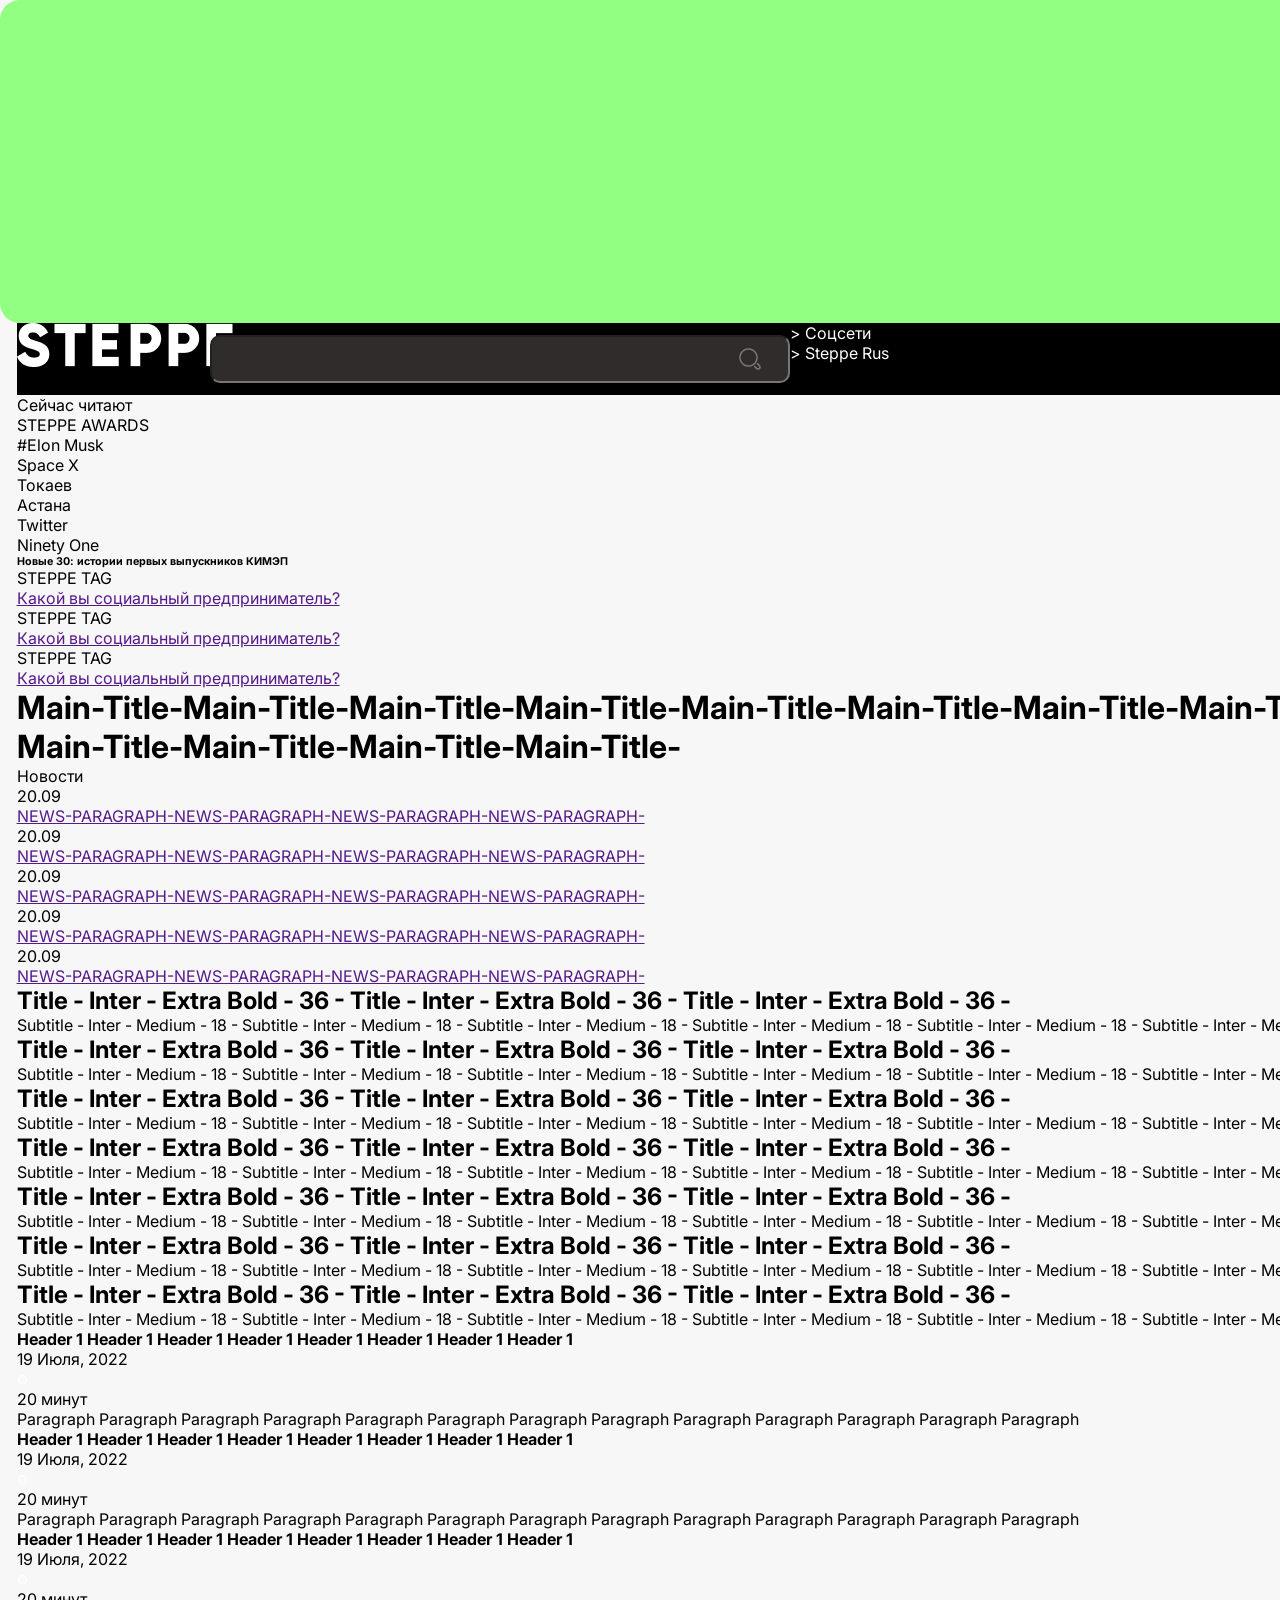
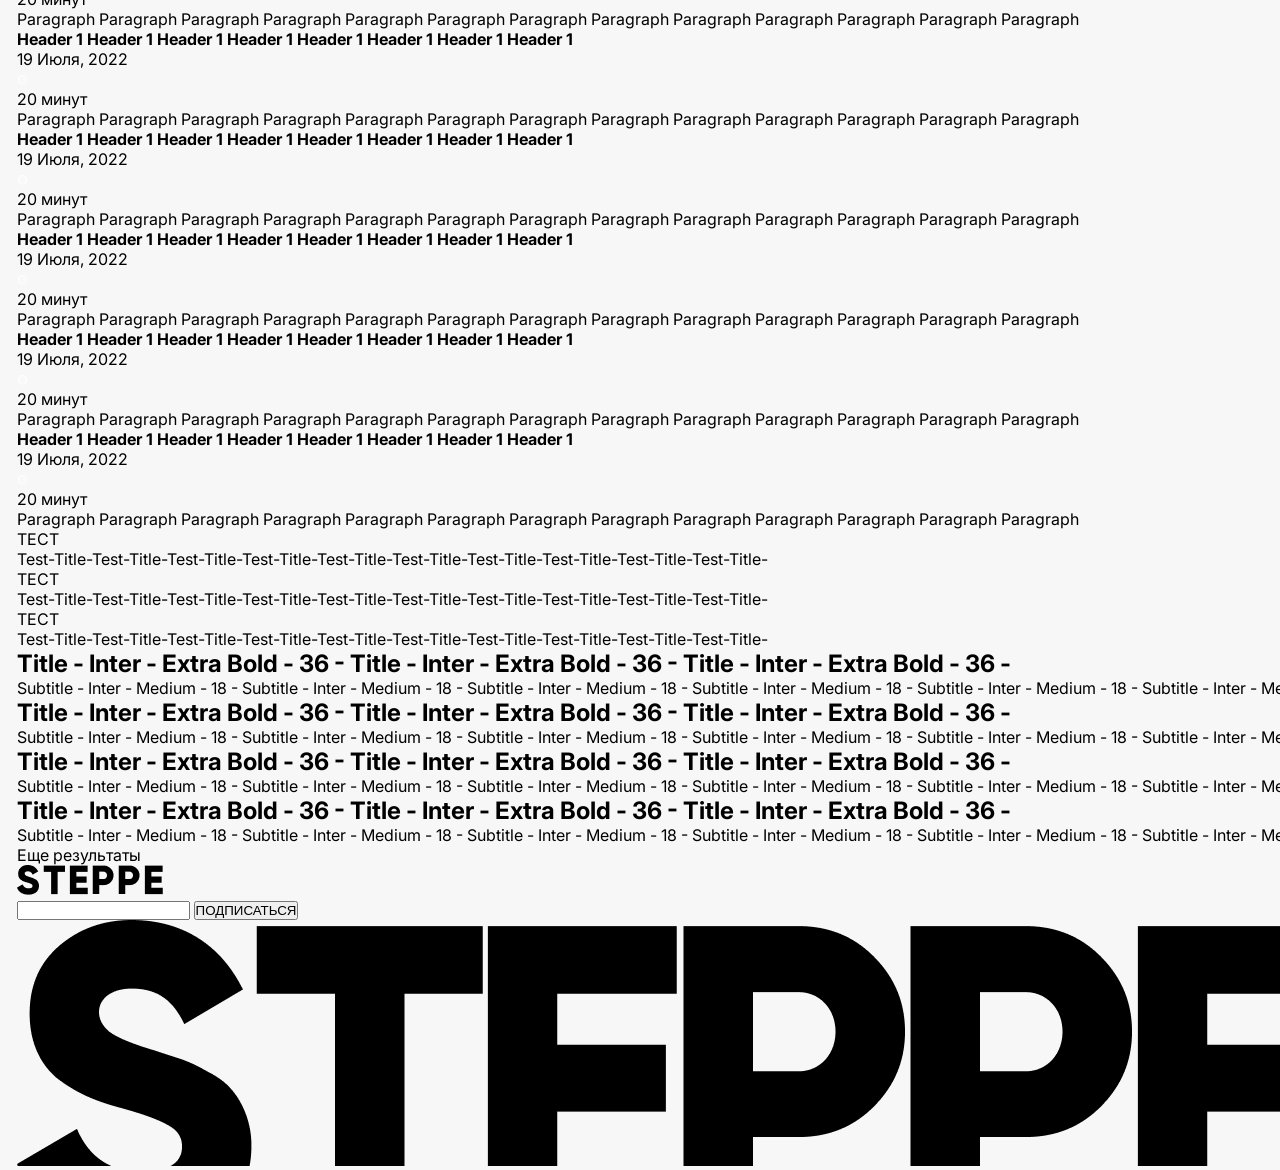
==== index.html @ 50a5728a "ended HTML file" ====
<!DOCTYPE html>
<html lang="en">
<head>
    <meta charset="UTF-8">
    <meta http-equiv="X-UA-Compatible" content="IE=edge">
    <meta name="viewport" content="width=device-width, initial-scale=1.0">
    <link rel="preconnect" href="https://fonts.googleapis.com">
<link rel="preconnect" href="https://fonts.gstatic.com" crossorigin>
<link href="https://fonts.googleapis.com/css2?family=Inter:wght@400;500;600;700;800&display=swap" rel="stylesheet">
    <link rel="stylesheet" href="style/style.css">
    <title>Steppe</title>
</head>
<body>
    <div class="container">
        <section class="banner banner-up">
            <div class="ads-block ads-block-up"></div>
        </section>

        <header class="header">
            <div class="wrapper header-wrapper">
                <div class="header-menu">
                    <div class="header-menu-left">
                        <div class="header-menu-left-logo">
                            <div class="header-menu-left-logo-letter">
                                <img src="images/header/logo-s.png" alt="#">
                            </div>
                            <div class="header-menu-left-logo-letter">
                                <img src="images/header/logo-t.png" alt="#">
                            </div>
                            <div class="header-menu-left-logo-letter">
                                <img src="images/header/logo-e.png" alt="#">
                            </div>
                            <div class="header-menu-left-logo-letter">
                                <img src="images/header/logo-p.png" alt="#">
                            </div>
                            <div class="header-menu-left-logo-letter">
                                <img src="images/header/logo-p.png" alt="#">
                            </div>
                            <div class="header-menu-left-logo-letter">
                                <img src="images/header/logo-e.png" alt="#">
                            </div>
                        </div>
                    </div>
                    <div class="header-menu-right">
                        <div class="header-menu-right-search">
                            <input type="text">
                        </div>
                        <div class="header-menu-right-contant">
                            <div class="header-menu-right-contant-social">
                                > Соцсети
                            </div>
                            <div class="header-menu-right-contant-lang">
                                > Steppe Rus
                            </div>
                        </div>
                    </div>
                </div>
                <div class="header-read">
                    <div class="header-read">
                        <div class="header-read-block header-read-block-black">Сейчас читают</div>
                        <div class="header-read-block">STEPPE AWARDS</div>
                        <div class="header-read-block">#Elon Musk</div>
                        <div class="header-read-block">Space X</div>
                        <div class="header-read-block">Токаев</div>
                        <div class="header-read-block">Астана</div>
                        <div class="header-read-block">Twitter</div>
                        <div class="header-read-block">Ninety One</div>
                    </div>
                    <div class="header-read-night_theme"></div>
                </div>
                <div class="header-content">
                    <div class="header-content-stories">
                        <div class="header-content-stories-image"></div>
                        <div class="header-content-stories-title">
                            <h6>Новые 30: истории первых 
                                выпускников КИМЭП</h6>
                        </div>
                        <div class="header-content-stories-interview">
                            <div class="header-content-stories-interview-block">
                                <div class="header-content-stories-interview-block-img"></div>
                                <div class="header-content-stories-interview-block-text">
                                    <div class="header-content-stories-interview-block-text-tag">STEPPE TAG</div>
                                    <a href="" class="header-content-stories-interview-block-text-content">Какой вы социальный 
                                        предприниматель?</a>
                                </div>
                            </div>
                        </div>
                        <div class="header-content-stories-interview-block">
                            <div class="header-content-stories-interview-block-img"></div>
                            <div class="header-content-stories-interview-block-text">
                                <div class="header-content-stories-interview-block-text-tag">STEPPE TAG</div>
                                <a href="" class="header-content-stories-interview-block-text-content">Какой вы социальный 
                                    предприниматель?</a>
                            </div>
                            <div class="header-content-stories-interview-block">
                                <div class="header-content-stories-interview-block-img"></div>
                                <div class="header-content-stories-interview-block-text">
                                    <div class="header-content-stories-interview-block-text-tag">STEPPE TAG</div>
                                    <a href="" class="header-content-stories-interview-block-text-content">Какой вы социальный 
                                        предприниматель?</a>
                                </div>
                    </div>
                    <div class="header-content-main">
                        <div class="header-content-main-img"></div>
                        <div class="header-content-main-title">
                            <h1>Main-Title-Main-Title-Main-Title-Main-Title-Main-Title-Main-Title-Main-Title-Main-Title-Main-Title-Main-Title-Main-Title-Main-Title-</h1>
                        </div>
                    </div>
                    <div class="header-content-news">
                        <div class="header-content-news-title">Новости</div>
                        <div class="header-content-news-content">
                            <p class="header-content-news-content-date">20.09</p>
                            <a href="" class="header-content-news-content-text">NEWS-PARAGRAPH-NEWS-PARAGRAPH-NEWS-PARAGRAPH-NEWS-PARAGRAPH-</a>
                        </div>
                        <div class="header-content-news-content">
                            <p class="header-content-news-content-date">20.09</p>
                            <a href="" class="header-content-news-content-text">NEWS-PARAGRAPH-NEWS-PARAGRAPH-NEWS-PARAGRAPH-NEWS-PARAGRAPH-</a>
                        </div>
                        <div class="header-content-news-content">
                            <p class="header-content-news-content-date">20.09</p>
                            <a href="" class="header-content-news-content-text">NEWS-PARAGRAPH-NEWS-PARAGRAPH-NEWS-PARAGRAPH-NEWS-PARAGRAPH-</a>
                        </div>
                        <div class="header-content-news-content">
                            <p class="header-content-news-content-date">20.09</p>
                            <a href="" class="header-content-news-content-text">NEWS-PARAGRAPH-NEWS-PARAGRAPH-NEWS-PARAGRAPH-NEWS-PARAGRAPH-</a>
                        </div>
                        <div class="header-content-news-content">
                            <p class="header-content-news-content-date">20.09</p>
                            <a href="" class="header-content-news-content-text">NEWS-PARAGRAPH-NEWS-PARAGRAPH-NEWS-PARAGRAPH-NEWS-PARAGRAPH-</a>
                        </div>
                        <div class="header-content-news-end_line"></div>
                    </div>
                </div>
            </div>
        </header>

        <section class="block-news block-news-up">
            <div class="wrapper block-news-up-wrapper">
                <div class="block-news-top_news">
                    <div class="block-news-top_news-content block-news-vertical">
                        <div class="block-news-top_news-content-img"></div>
                        <div class="block-news-top_news-content-text">
                            <h2 class="block-news-top_news-content-text-title">Title - Inter - Extra Bold - 36 - Title - Inter - Extra Bold - 36 - Title - Inter - Extra Bold - 36 - </h2>
                            <p>Subtitle - Inter - Medium - 18 - Subtitle - Inter - Medium - 18 - Subtitle - Inter - Medium - 18 - Subtitle - Inter - Medium - 18 - Subtitle - Inter - Medium - 18 - Subtitle - Inter - Medium - 18 - </p>
                            <div></div>
                        </div>
                    </div>
                    <div class="block-news-top_news-content block-news-vertical">
                        <div class="block-news-top_news-content-img"></div>
                        <div class="block-news-top_news-content-text">
                            <h2 class="block-news-top_news-content-text-title">Title - Inter - Extra Bold - 36 - Title - Inter - Extra Bold - 36 - Title - Inter - Extra Bold - 36 - </h2>
                            <p>Subtitle - Inter - Medium - 18 - Subtitle - Inter - Medium - 18 - Subtitle - Inter - Medium - 18 - Subtitle - Inter - Medium - 18 - Subtitle - Inter - Medium - 18 - Subtitle - Inter - Medium - 18 - </p>
                            <div></div>
                        </div>
                    </div>
                    <div class="block-news-top_news-content block-news-vertical">
                        <div class="block-news-top_news-content-img"></div>
                        <div class="block-news-top_news-content-text">
                            <h2 class="block-news-top_news-content-text-title">Title - Inter - Extra Bold - 36 - Title - Inter - Extra Bold - 36 - Title - Inter - Extra Bold - 36 - </h2>
                            <p>Subtitle - Inter - Medium - 18 - Subtitle - Inter - Medium - 18 - Subtitle - Inter - Medium - 18 - Subtitle - Inter - Medium - 18 - Subtitle - Inter - Medium - 18 - Subtitle - Inter - Medium - 18 - </p>
                            <div></div>
                        </div>
                    </div>
                </div>
                <div class="block-news-bot_news">
                    <div class="block-news-bot_news-content block-news-horizontal">
                        <div class="block-news-top_news-content-img"></div>
                        <div class="block-news-top_news-content-text">
                            <h2 class="block-news-top_news-content-text-title">Title - Inter - Extra Bold - 36 - Title - Inter - Extra Bold - 36 - Title - Inter - Extra Bold - 36 - </h2>
                            <p>Subtitle - Inter - Medium - 18 - Subtitle - Inter - Medium - 18 - Subtitle - Inter - Medium - 18 - Subtitle - Inter - Medium - 18 - Subtitle - Inter - Medium - 18 - Subtitle - Inter - Medium - 18 - </p>
                            <div></div>
                        </div>
                    </div>
                    <div class="block-news-bot_news-content block-news-horizontal">
                        <div class="block-news-top_news-content-img"></div>
                        <div class="block-news-top_news-content-text">
                            <h2 class="block-news-top_news-content-text-title">Title - Inter - Extra Bold - 36 - Title - Inter - Extra Bold - 36 - Title - Inter - Extra Bold - 36 - </h2>
                            <p>Subtitle - Inter - Medium - 18 - Subtitle - Inter - Medium - 18 - Subtitle - Inter - Medium - 18 - Subtitle - Inter - Medium - 18 - Subtitle - Inter - Medium - 18 - Subtitle - Inter - Medium - 18 - </p>
                            <div></div>
                        </div>
                    </div>
                    <div class="block-news-bot_news-content block-news-horizontal">
                        <div class="block-news-top_news-content-img"></div>
                        <div class="block-news-top_news-content-text">
                            <h2 class="block-news-top_news-content-text-title">Title - Inter - Extra Bold - 36 - Title - Inter - Extra Bold - 36 - Title - Inter - Extra Bold - 36 - </h2>
                            <p>Subtitle - Inter - Medium - 18 - Subtitle - Inter - Medium - 18 - Subtitle - Inter - Medium - 18 - Subtitle - Inter - Medium - 18 - Subtitle - Inter - Medium - 18 - Subtitle - Inter - Medium - 18 - </p>
                            <div></div>
                        </div>
                    </div>
                    <div class="block-news-bot_news-content block-news-horizontal">
                        <div class="block-news-top_news-content-img"></div>
                        <div class="block-news-top_news-content-text">
                            <h2 class="block-news-top_news-content-text-title">Title - Inter - Extra Bold - 36 - Title - Inter - Extra Bold - 36 - Title - Inter - Extra Bold - 36 - </h2>
                            <p>Subtitle - Inter - Medium - 18 - Subtitle - Inter - Medium - 18 - Subtitle - Inter - Medium - 18 - Subtitle - Inter - Medium - 18 - Subtitle - Inter - Medium - 18 - Subtitle - Inter - Medium - 18 - </p>
                            <div></div>
                        </div>
                    </div>
                    <div class="banner banner-right">
                        <div class="ads-block ads-block-right"></div>
                    </div>
                </div>
            </div>
        </section>

        <section class="banner banner-mid">
            <div class="ads-block ads-block-mid"></div>
        </section>

        <section class="block-tickets">
            <div class="wrapper block-tickets-wrapper">
                <div class="block-tickets-left">
                    <div class="ticket-content">
                        <div class="ticket-content-titul">
                            <h4 class="ticket-content-titul-header">
                                Header 1 Header 1 Header 1 Header 1 Header 1 Header 1 Header 1 Header 1 
                            </h4>
                            <div class="ticket-content-titul-vertical">
                                <p class="ticket-content-titul-vertical-text">19 Июля, 2022 </p>
                                <div class="ticket-content-titul-vertical-img">
                                    <img src="images/block-tickets/time.png" alt="#">
                                </div>
                                <p class="ticket-content-titul-vertical-text">20 минут</p>
                            </div>
                        </div>
                        <div class="ticket-content-description">
                            Paragraph Paragraph Paragraph Paragraph Paragraph Paragraph Paragraph Paragraph Paragraph Paragraph Paragraph Paragraph Paragraph 
                        </div>
                    </div>
                    <div class="ticket-img"></div>
                </div>
                <div class="block-tickets-right">
                    <div class="ticket-img"></div>
                    <div class="ticket-content">
                        <div class="ticket-content-titul">
                            <h4 class="ticket-content-titul-header">
                                Header 1 Header 1 Header 1 Header 1 Header 1 Header 1 Header 1 Header 1 
                            </h4>
                            <div class="ticket-content-titul-vertical">
                                <p class="ticket-content-titul-vertical-text">19 Июля, 2022 </p>
                                <div class="ticket-content-titul-vertical-img">
                                    <img src="images/block-tickets/time.png" alt="#">
                                </div>
                                <p class="ticket-content-titul-vertical-text">20 минут</p>
                            </div>
                        </div>
                        <div class="ticket-content-description">
                            Paragraph Paragraph Paragraph Paragraph Paragraph Paragraph Paragraph Paragraph Paragraph Paragraph Paragraph Paragraph Paragraph 
                        </div>
                    </div>
                </div>
                <div class="block-tickets-left">
                    <div class="ticket-content">
                        <div class="ticket-content-titul">
                            <h4 class="ticket-content-titul-header">
                                Header 1 Header 1 Header 1 Header 1 Header 1 Header 1 Header 1 Header 1 
                            </h4>
                            <div class="ticket-content-titul-vertical">
                                <p class="ticket-content-titul-vertical-text">19 Июля, 2022 </p>
                                <div class="ticket-content-titul-vertical-img">
                                    <img src="images/block-tickets/time.png" alt="#">
                                </div>
                                <p class="ticket-content-titul-vertical-text">20 минут</p>
                            </div>
                        </div>
                        <div class="ticket-content-description">
                            Paragraph Paragraph Paragraph Paragraph Paragraph Paragraph Paragraph Paragraph Paragraph Paragraph Paragraph Paragraph Paragraph 
                        </div>
                    </div>
                    <div class="ticket-img"></div>
                </div>
                <div class="block-tickets-right">
                    <div class="ticket-img"></div>
                    <div class="ticket-content">
                        <div class="ticket-content-titul">
                            <h4 class="ticket-content-titul-header">
                                Header 1 Header 1 Header 1 Header 1 Header 1 Header 1 Header 1 Header 1 
                            </h4>
                            <div class="ticket-content-titul-vertical">
                                <p class="ticket-content-titul-vertical-text">19 Июля, 2022 </p>
                                <div class="ticket-content-titul-vertical-img">
                                    <img src="images/block-tickets/time.png" alt="#">
                                </div>
                                <p class="ticket-content-titul-vertical-text">20 минут</p>
                            </div>
                        </div>
                        <div class="ticket-content-description">
                            Paragraph Paragraph Paragraph Paragraph Paragraph Paragraph Paragraph Paragraph Paragraph Paragraph Paragraph Paragraph Paragraph 
                        </div>
                    </div>
                </div><div class="block-tickets-left">
                <div class="ticket-content">
                    <div class="ticket-content-titul">
                        <h4 class="ticket-content-titul-header">
                            Header 1 Header 1 Header 1 Header 1 Header 1 Header 1 Header 1 Header 1 
                        </h4>
                        <div class="ticket-content-titul-vertical">
                            <p class="ticket-content-titul-vertical-text">19 Июля, 2022 </p>
                            <div class="ticket-content-titul-vertical-img">
                                <img src="images/block-tickets/time.png" alt="#">
                            </div>
                            <p class="ticket-content-titul-vertical-text">20 минут</p>
                        </div>
                    </div>
                    <div class="ticket-content-description">
                        Paragraph Paragraph Paragraph Paragraph Paragraph Paragraph Paragraph Paragraph Paragraph Paragraph Paragraph Paragraph Paragraph 
                    </div>
                </div>
                <div class="ticket-img"></div>
            </div>
            <div class="block-tickets-right">
                <div class="ticket-img"></div>
                <div class="ticket-content">
                    <div class="ticket-content-titul">
                        <h4 class="ticket-content-titul-header">
                            Header 1 Header 1 Header 1 Header 1 Header 1 Header 1 Header 1 Header 1 
                        </h4>
                        <div class="ticket-content-titul-vertical">
                            <p class="ticket-content-titul-vertical-text">19 Июля, 2022 </p>
                            <div class="ticket-content-titul-vertical-img">
                                <img src="images/block-tickets/time.png" alt="#">
                            </div>
                            <p class="ticket-content-titul-vertical-text">20 минут</p>
                        </div>
                    </div>
                    <div class="ticket-content-description">
                        Paragraph Paragraph Paragraph Paragraph Paragraph Paragraph Paragraph Paragraph Paragraph Paragraph Paragraph Paragraph Paragraph 
                    </div>
                </div>
            </div>
            <div class="block-tickets-left">
                <div class="ticket-content">
                    <div class="ticket-content-titul">
                        <h4 class="ticket-content-titul-header">
                            Header 1 Header 1 Header 1 Header 1 Header 1 Header 1 Header 1 Header 1 
                        </h4>
                        <div class="ticket-content-titul-vertical">
                            <p class="ticket-content-titul-vertical-text">19 Июля, 2022 </p>
                            <div class="ticket-content-titul-vertical-img">
                                <img src="images/block-tickets/time.png" alt="#">
                            </div>
                            <p class="ticket-content-titul-vertical-text">20 минут</p>
                        </div>
                    </div>
                    <div class="ticket-content-description">
                        Paragraph Paragraph Paragraph Paragraph Paragraph Paragraph Paragraph Paragraph Paragraph Paragraph Paragraph Paragraph Paragraph 
                    </div>
                </div>
                <div class="ticket-img"></div>
            </div>
            <div class="block-tickets-right">
                <div class="ticket-img"></div>
                <div class="ticket-content">
                    <div class="ticket-content-titul">
                        <h4 class="ticket-content-titul-header">
                            Header 1 Header 1 Header 1 Header 1 Header 1 Header 1 Header 1 Header 1 
                        </h4>
                        <div class="ticket-content-titul-vertical">
                            <p class="ticket-content-titul-vertical-text">19 Июля, 2022 </p>
                            <div class="ticket-content-titul-vertical-img">
                                <img src="images/block-tickets/time.png" alt="#">
                            </div>
                            <p class="ticket-content-titul-vertical-text">20 минут</p>
                        </div>
                    </div>
                    <div class="ticket-content-description">
                        Paragraph Paragraph Paragraph Paragraph Paragraph Paragraph Paragraph Paragraph Paragraph Paragraph Paragraph Paragraph Paragraph 
                    </div>
                </div>
            </div>
            </div>
        </section>

        <section class="block-news block-news-down">
            <div class="wrapper block-news-down-wrapper">
                <div class="tests">
                    <div class="test">
                        <div class="ads-block ads-block-test"></div>
                        <div class="test-title">ТЕСТ</div>
                        <div class="test-content">Test-Title-Test-Title-Test-Title-Test-Title-Test-Title-Test-Title-Test-Title-Test-Title-Test-Title-Test-Title-</div>
                    </div>
                    <div class="test">
                        <div class="ads-block ads-block-test"></div>
                        <div class="test-title">ТЕСТ</div>
                        <div class="test-content">Test-Title-Test-Title-Test-Title-Test-Title-Test-Title-Test-Title-Test-Title-Test-Title-Test-Title-Test-Title-</div>
                    </div>
                    <div class="test">
                        <div class="ads-block ads-block-test"></div>
                        <div class="test-title">ТЕСТ</div>
                        <div class="test-content">Test-Title-Test-Title-Test-Title-Test-Title-Test-Title-Test-Title-Test-Title-Test-Title-Test-Title-Test-Title-</div>
                    </div>
                </div>
                <div class="block-news-bot_news">
                    <div class="block-news-bot_news-content block-news-horizontal">
                        <div class="block-news-top_news-content-img"></div>
                        <div class="block-news-top_news-content-text">
                            <h2 class="block-news-top_news-content-text-title">Title - Inter - Extra Bold - 36 - Title - Inter - Extra Bold - 36 - Title - Inter - Extra Bold - 36 - </h2>
                            <p>Subtitle - Inter - Medium - 18 - Subtitle - Inter - Medium - 18 - Subtitle - Inter - Medium - 18 - Subtitle - Inter - Medium - 18 - Subtitle - Inter - Medium - 18 - Subtitle - Inter - Medium - 18 - </p>
                            <div></div>
                        </div>
                    </div>
                    <div class="block-news-bot_news-content block-news-horizontal">
                        <div class="block-news-top_news-content-img"></div>
                        <div class="block-news-top_news-content-text">
                            <h2 class="block-news-top_news-content-text-title">Title - Inter - Extra Bold - 36 - Title - Inter - Extra Bold - 36 - Title - Inter - Extra Bold - 36 - </h2>
                            <p>Subtitle - Inter - Medium - 18 - Subtitle - Inter - Medium - 18 - Subtitle - Inter - Medium - 18 - Subtitle - Inter - Medium - 18 - Subtitle - Inter - Medium - 18 - Subtitle - Inter - Medium - 18 - </p>
                            <div></div>
                        </div>
                    </div>
                    <div class="block-news-bot_news-content block-news-horizontal">
                        <div class="block-news-top_news-content-img"></div>
                        <div class="block-news-top_news-content-text">
                            <h2 class="block-news-top_news-content-text-title">Title - Inter - Extra Bold - 36 - Title - Inter - Extra Bold - 36 - Title - Inter - Extra Bold - 36 - </h2>
                            <p>Subtitle - Inter - Medium - 18 - Subtitle - Inter - Medium - 18 - Subtitle - Inter - Medium - 18 - Subtitle - Inter - Medium - 18 - Subtitle - Inter - Medium - 18 - Subtitle - Inter - Medium - 18 - </p>
                            <div></div>
                        </div>
                    </div>
                    <div class="block-news-bot_news-content block-news-horizontal">
                        <div class="block-news-top_news-content-img"></div>
                        <div class="block-news-top_news-content-text">
                            <h2 class="block-news-top_news-content-text-title">Title - Inter - Extra Bold - 36 - Title - Inter - Extra Bold - 36 - Title - Inter - Extra Bold - 36 - </h2>
                            <p>Subtitle - Inter - Medium - 18 - Subtitle - Inter - Medium - 18 - Subtitle - Inter - Medium - 18 - Subtitle - Inter - Medium - 18 - Subtitle - Inter - Medium - 18 - Subtitle - Inter - Medium - 18 - </p>
                            <div></div>
                        </div>
                    </div>
                    <div class="banner banner-right">
                        <div class="ads-block ads-block-right"></div>
                    </div>
                </div>
                <div class="test-results">
                    Еще результаты
                </div>
            </div>
        </section>

        <footer class="footer">
            <div class="wrapper footer-wrapper">
                <div class="distribution">
                    <div class="distribution-title">
                        <div class="distribution-title-logos">
                            <div class="distribution-title-logo">
                                <img src="images/footer/s.png" alt="#">
                                <img src="images/footer/t.png" alt="#">
                                <img src="images/footer/e.png" alt="#">
                                <img src="images/footer/p.png" alt="#">
                                <img src="images/footer/p.png" alt="#">
                                <img src="images/footer/e.png" alt="#">
                            </div>
                        </div>
                    </div>
                    <div class="distribution-form">
                        <input type="email">
                        <button class="distribution-form-btn">ПОДПИСАТЬСЯ</button>
                    </div>
                </div>
                <div class="information">
                    <div class="information-up">
                        <div class="information-small"></div>
                        <div class="informatiob-big"></div>
                    </div>
                    <div class="information-down">
                        <div class="informatiob-big"></div>
                        <div class="information-small"></div>
                    </div>
                </div>
                <div class="big-logo">
                    <img src="images/footer/s-big.png" alt="#">
                    <img src="images/footer/t-big.png" alt="#">
                    <img src="images/footer/e-big.png" alt="#">
                    <img src="images/footer/p-big.png" alt="#">
                    <img src="images/footer/p-big.png" alt="#">
                    <img src="images/footer/e-big.png" alt="#">
                </div>
            </div>
        </footer>
    </div>
</body>
</html>
---- style/style.css ----
* {
    margin: 0;
    padding: 0;
    box-sizing: border-box;
}
body {
    font-family: 'Inter', sans-serif;
    font-weight: 400;
}
.container {
    width: 1440px;
    margin: 0 auto;
    background-color: #f7f7f7;
} 
.wrapper {
    width: 97.7%; 
    /* 1408px */
    margin: 0 auto;
}
/* Белый шрифт */
.header-menu-right-contant-social, .header-menu-right-contant-lang {
    color: #fff;
}

/* Баннер */
.ads-block {
    background-color: #93FF82;
}
.ads-block-up {
    width: 100%;
    height: 323px;
    border-radius: 20px;
}

/* header */
.header-menu {
    background-color: #000;
    display: flex;
}
.header-menu-left {
    width: 13.77%;
}
.header-menu-left-logo {
    display: flex;
    justify-content: space-between;
}
.header-menu-left-logo-letter {
    width: 2.16%;
}
.header-menu-right {
    display: flex;
}
.header-menu-right-search {
    padding: 12px 0;
}
.header-menu-right-search input {
    background-color: #302C2C;
    width: 580px;
    height: 48px;
    border-radius: 10px;
    background-image: url(../images/header/search.png);
    background-repeat: no-repeat;
    background-position: 95%;
}
.header-menu-right-contant
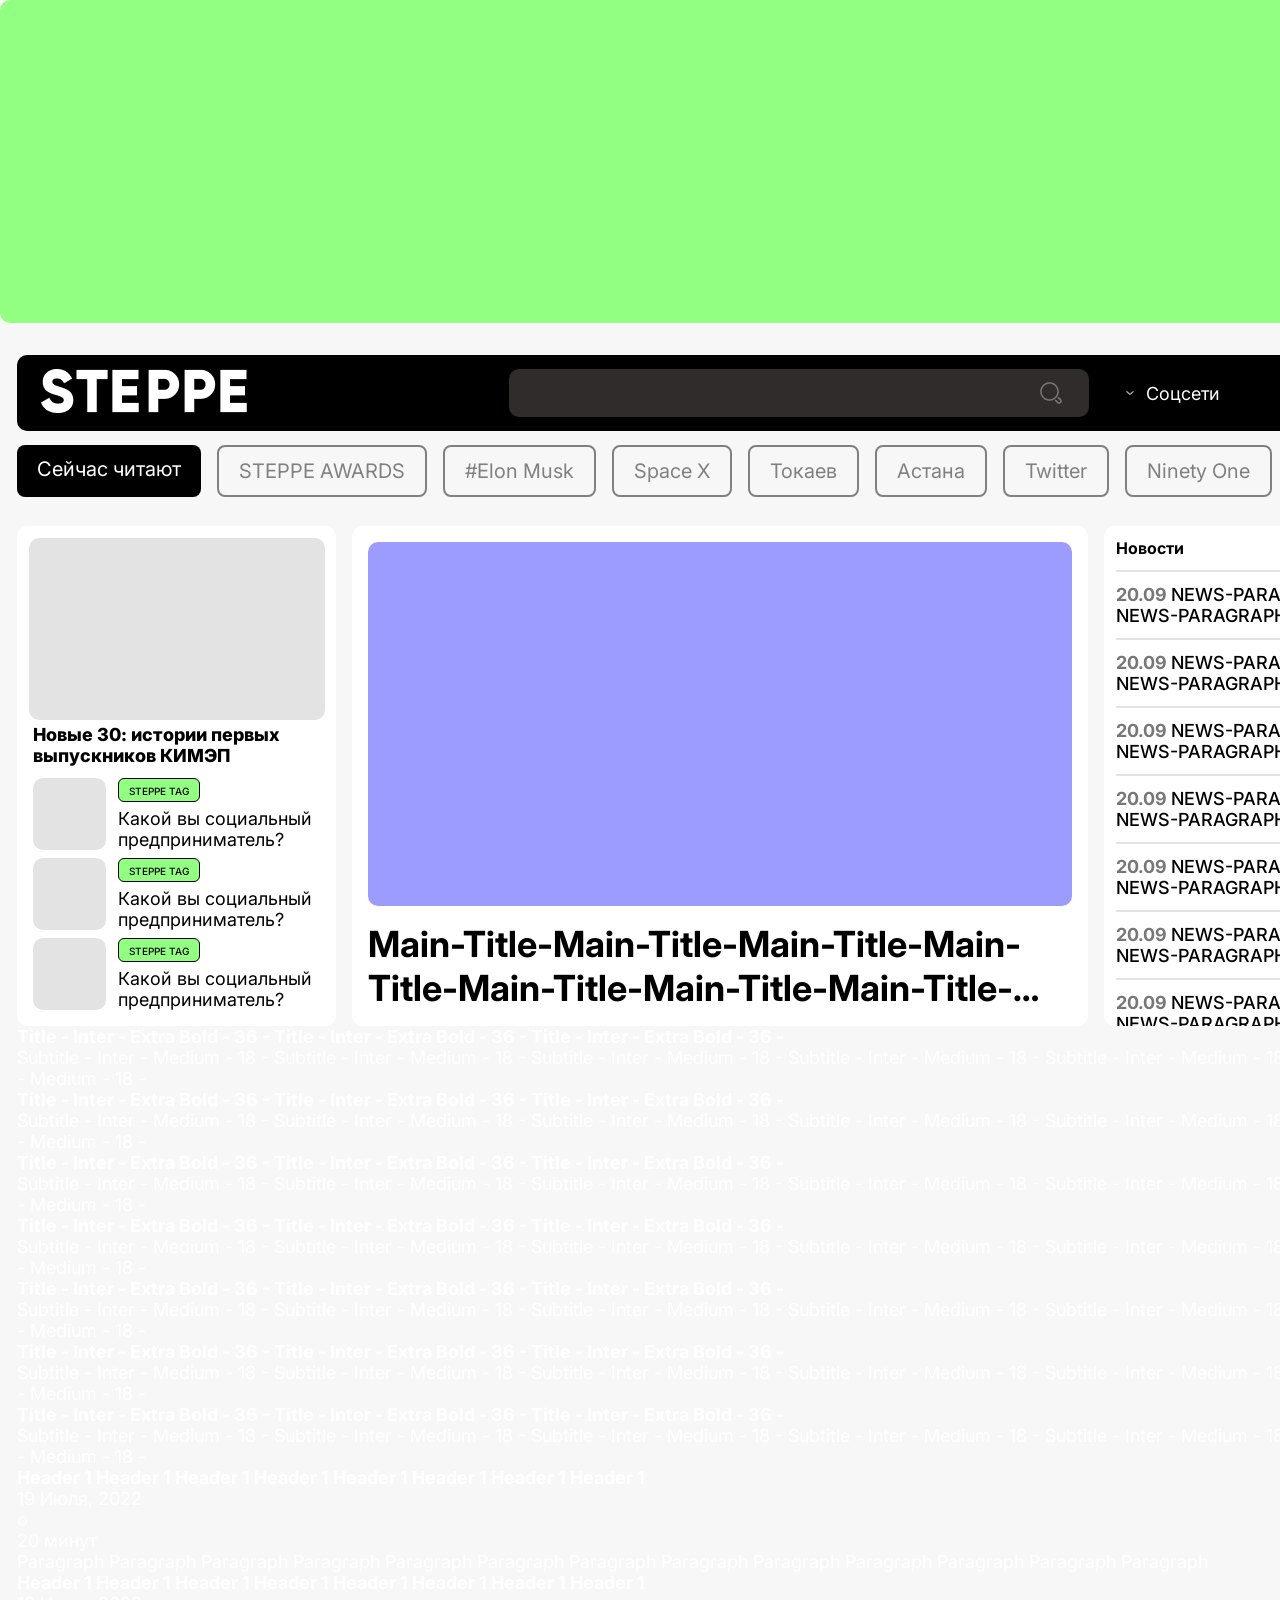
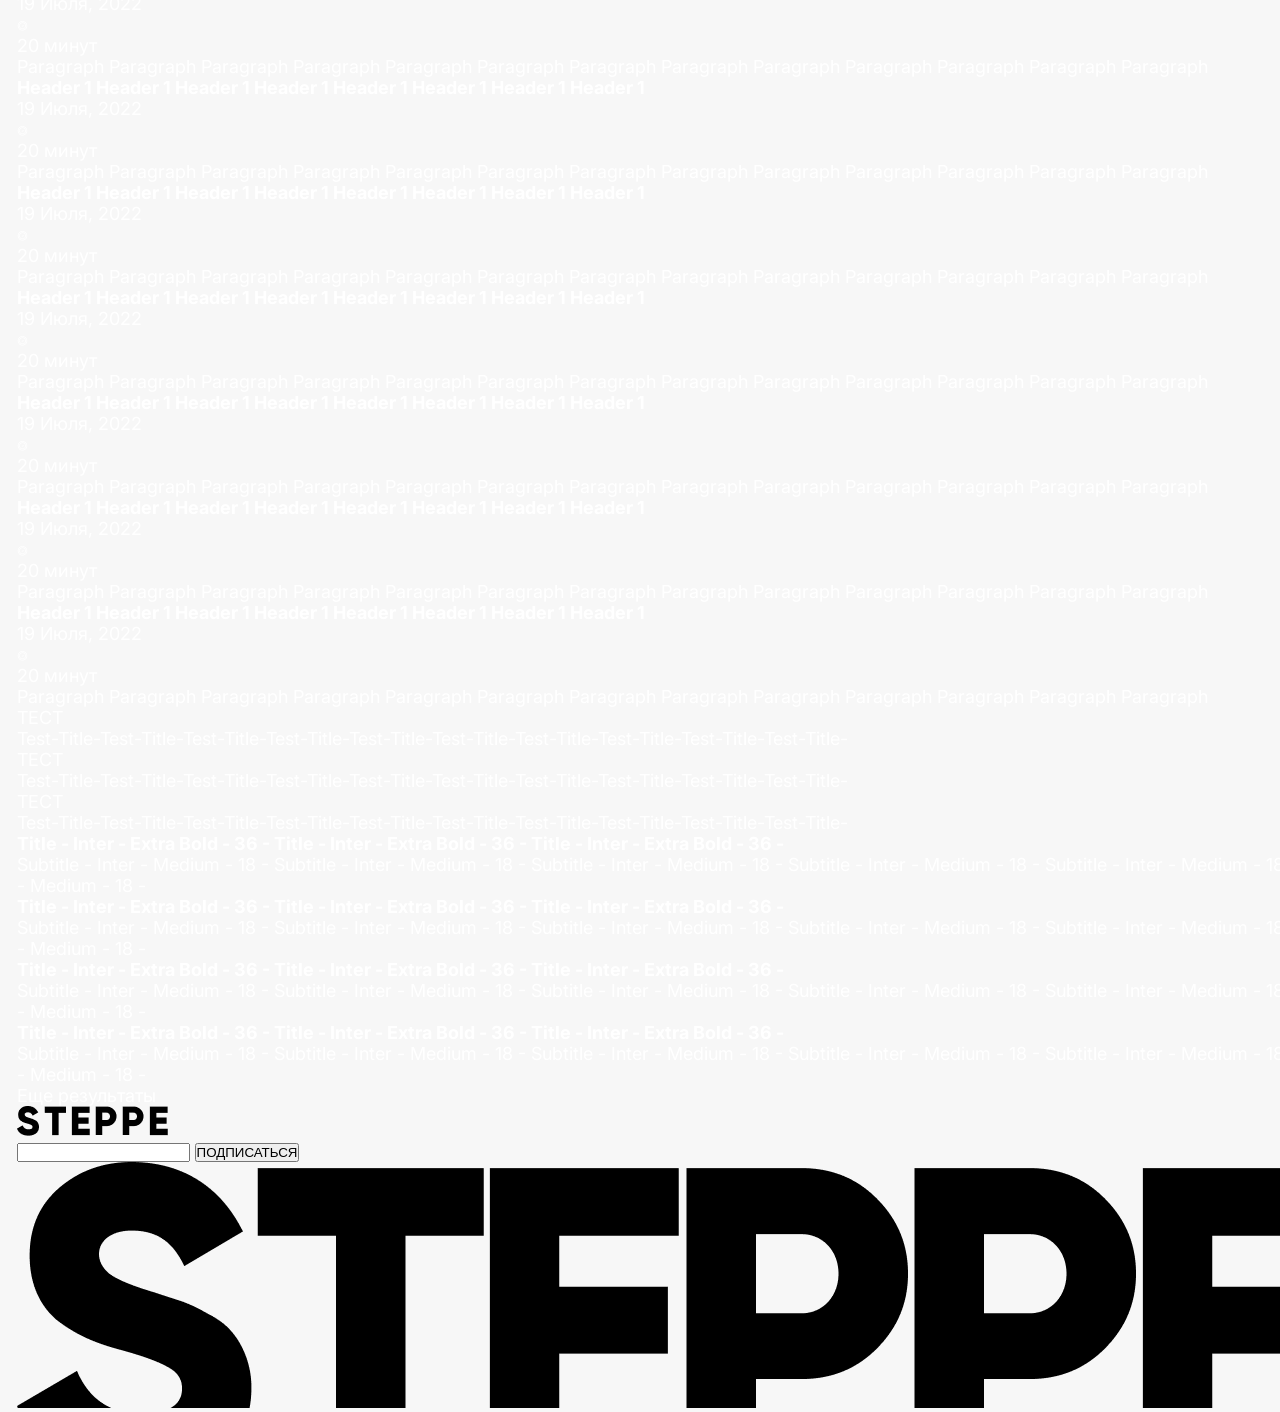
==== commit eae5accb: "ended header" ====
--- a/index.html
+++ b/index.html
@@ -44,20 +44,26 @@
                     <div class="header-menu-right">
                         <div class="header-menu-right-search">
                             <input type="text">
-                        </div>
-                        <div class="header-menu-right-contant">
-                            <div class="header-menu-right-contant-social">
-                                > Соцсети
-                            </div>
-                            <div class="header-menu-right-contant-lang">
-                                > Steppe Rus
-                            </div>
-                        </div>
-                    </div>
-                </div>
+                            <div class="header-menu-right-content">
+                                <img src="images/header/arrow.png" alt="#" class="header-menu-right-content-image">
+                                <p class="header-menu-right-content-text">Соцсети</p>
+                            </div>
+                        </div>
+                            <div class="header-menu-right-content">
+                                <img src="images/header/arrow.png" alt="#" class="header-menu-right-content-image">
+                                <p class="header-menu-right-content-text">Steppe Rus</p>
+                                <p class="header-menu-right-content-setting">Настройки</p>
+                            </div>
+                            <div class="night_theme">
+                                <img src="images/header/switcher.png" alt="">
+                            </div> 
+                    </div>
+                </div>
+
+
                 <div class="header-read">
-                    <div class="header-read">
-                        <div class="header-read-block header-read-block-black">Сейчас читают</div>
+                    <div class="header-read-tags">
+                        <div class="header-read-block-black">Сейчас читают</div>
                         <div class="header-read-block">STEPPE AWARDS</div>
                         <div class="header-read-block">#Elon Musk</div>
                         <div class="header-read-block">Space X</div>
@@ -66,7 +72,12 @@
                         <div class="header-read-block">Twitter</div>
                         <div class="header-read-block">Ninety One</div>
                     </div>
-                    <div class="header-read-night_theme"></div>
+                    <div class="header-read-arrow">
+                        <img src="images/header/arrow-right.png" alt="#">
+                    </div>
+                    <div class="header-read-night_theme">
+                        <img src="images/header/switcher.png" alt="#">
+                    </div>
                 </div>
                 <div class="header-content">
                     <div class="header-content-stories">
@@ -75,31 +86,33 @@
                             <h6>Новые 30: истории первых 
                                 выпускников КИМЭП</h6>
                         </div>
-                        <div class="header-content-stories-interview">
-                            <div class="header-content-stories-interview-block">
-                                <div class="header-content-stories-interview-block-img"></div>
-                                <div class="header-content-stories-interview-block-text">
-                                    <div class="header-content-stories-interview-block-text-tag">STEPPE TAG</div>
-                                    <a href="" class="header-content-stories-interview-block-text-content">Какой вы социальный 
-                                        предприниматель?</a>
-                                </div>
-                            </div>
-                        </div>
-                        <div class="header-content-stories-interview-block">
-                            <div class="header-content-stories-interview-block-img"></div>
-                            <div class="header-content-stories-interview-block-text">
-                                <div class="header-content-stories-interview-block-text-tag">STEPPE TAG</div>
-                                <a href="" class="header-content-stories-interview-block-text-content">Какой вы социальный 
-                                    предприниматель?</a>
-                            </div>
-                            <div class="header-content-stories-interview-block">
-                                <div class="header-content-stories-interview-block-img"></div>
-                                <div class="header-content-stories-interview-block-text">
-                                    <div class="header-content-stories-interview-block-text-tag">STEPPE TAG</div>
-                                    <a href="" class="header-content-stories-interview-block-text-content">Какой вы социальный 
-                                        предприниматель?</a>
-                                </div>
-                    </div>
+                            <div class="header-content-stories-interview">
+                                <div class="header-content-stories-interview-block">
+                                    <div class="header-content-stories-interview-block-img"></div>
+                                    <div class="header-content-stories-interview-block-text">
+                                        <div class="header-content-stories-interview-block-text-tag">STEPPE TAG</div>
+                                        <a href="" class="header-content-stories-interview-block-text-content">Какой вы социальный 
+                                            предприниматель?</a>
+                                    </div>
+                                </div>
+                                <div class="header-content-stories-interview-block">
+                                    <div class="header-content-stories-interview-block-img"></div>
+                                    <div class="header-content-stories-interview-block-text">
+                                        <div class="header-content-stories-interview-block-text-tag">STEPPE TAG</div>
+                                        <a href="" class="header-content-stories-interview-block-text-content">Какой вы социальный 
+                                            предприниматель?</a>
+                                    </div>
+                                </div>
+                                <div class="header-content-stories-interview-block">
+                                    <div class="header-content-stories-interview-block-img"></div>
+                                    <div class="header-content-stories-interview-block-text">
+                                        <div class="header-content-stories-interview-block-text-tag">STEPPE TAG</div>
+                                        <a href="" class="header-content-stories-interview-block-text-content">Какой вы социальный 
+                                            предприниматель?</a>
+                                    </div>
+                                </div>
+                            </div>
+                        </div>
                     <div class="header-content-main">
                         <div class="header-content-main-img"></div>
                         <div class="header-content-main-title">
@@ -108,27 +121,47 @@
                     </div>
                     <div class="header-content-news">
                         <div class="header-content-news-title">Новости</div>
-                        <div class="header-content-news-content">
-                            <p class="header-content-news-content-date">20.09</p>
-                            <a href="" class="header-content-news-content-text">NEWS-PARAGRAPH-NEWS-PARAGRAPH-NEWS-PARAGRAPH-NEWS-PARAGRAPH-</a>
-                        </div>
-                        <div class="header-content-news-content">
-                            <p class="header-content-news-content-date">20.09</p>
-                            <a href="" class="header-content-news-content-text">NEWS-PARAGRAPH-NEWS-PARAGRAPH-NEWS-PARAGRAPH-NEWS-PARAGRAPH-</a>
-                        </div>
-                        <div class="header-content-news-content">
-                            <p class="header-content-news-content-date">20.09</p>
-                            <a href="" class="header-content-news-content-text">NEWS-PARAGRAPH-NEWS-PARAGRAPH-NEWS-PARAGRAPH-NEWS-PARAGRAPH-</a>
-                        </div>
-                        <div class="header-content-news-content">
-                            <p class="header-content-news-content-date">20.09</p>
-                            <a href="" class="header-content-news-content-text">NEWS-PARAGRAPH-NEWS-PARAGRAPH-NEWS-PARAGRAPH-NEWS-PARAGRAPH-</a>
-                        </div>
-                        <div class="header-content-news-content">
-                            <p class="header-content-news-content-date">20.09</p>
-                            <a href="" class="header-content-news-content-text">NEWS-PARAGRAPH-NEWS-PARAGRAPH-NEWS-PARAGRAPH-NEWS-PARAGRAPH-</a>
-                        </div>
-                        <div class="header-content-news-end_line"></div>
+                        <div class="header-content-news-line"></div>
+                        <div class="header-content-news-content">
+                            <p class="header-content-news-content-date">20.09 <a href="" class="header-content-news-content-text">NEWS-PARAGRAPH-NEWS-PARAGRAPH-NEWS-PARAGRAPH-NEWS-PARAGRAPH-</a></p>
+                        </div>
+                        <div class="header-content-news-line"></div>
+                        <div class="header-content-news-content">
+                            <p class="header-content-news-content-date">20.09 <a href="" class="header-content-news-content-text">NEWS-PARAGRAPH-NEWS-PARAGRAPH-NEWS-PARAGRAPH-NEWS-PARAGRAPH-</a></p>
+                        </div>
+                        <div class="header-content-news-line"></div>
+                        <div class="header-content-news-content">
+                            <p class="header-content-news-content-date">20.09 <a href="" class="header-content-news-content-text">NEWS-PARAGRAPH-NEWS-PARAGRAPH-NEWS-PARAGRAPH-NEWS-PARAGRAPH-</a></p>
+                        </div>
+                        <div class="header-content-news-line"></div>
+                        <div class="header-content-news-content">
+                            <p class="header-content-news-content-date">20.09 <a href="" class="header-content-news-content-text">NEWS-PARAGRAPH-NEWS-PARAGRAPH-NEWS-PARAGRAPH-NEWS-PARAGRAPH-</a></p>
+                        </div>
+                        <div class="header-content-news-line"></div>
+                        <div class="header-content-news-content">
+                            <p class="header-content-news-content-date">20.09 <a href="" class="header-content-news-content-text">NEWS-PARAGRAPH-NEWS-PARAGRAPH-NEWS-PARAGRAPH-NEWS-PARAGRAPH-</a></p>
+                        </div>
+                        <div class="header-content-news-line"></div>
+                        <div class="header-content-news-content">
+                            <p class="header-content-news-content-date">20.09 <a href="" class="header-content-news-content-text">NEWS-PARAGRAPH-NEWS-PARAGRAPH-NEWS-PARAGRAPH-NEWS-PARAGRAPH-</a></p>
+                        </div>
+                        <div class="header-content-news-line"></div>
+                        <div class="header-content-news-content">
+                            <p class="header-content-news-content-date">20.09 <a href="" class="header-content-news-content-text">NEWS-PARAGRAPH-NEWS-PARAGRAPH-NEWS-PARAGRAPH-NEWS-PARAGRAPH-</a></p>
+                        </div>
+                        <div class="header-content-news-line"></div>
+                        <div class="header-content-news-content">
+                            <p class="header-content-news-content-date">20.09 <a href="" class="header-content-news-content-text">NEWS-PARAGRAPH-NEWS-PARAGRAPH-NEWS-PARAGRAPH-NEWS-PARAGRAPH-</a></p>
+                        </div>
+                        <div class="header-content-news-line"></div>
+                        <div class="header-content-news-content">
+                            <p class="header-content-news-content-date">20.09 <a href="" class="header-content-news-content-text">NEWS-PARAGRAPH-NEWS-PARAGRAPH-NEWS-PARAGRAPH-NEWS-PARAGRAPH-</a></p>
+                        </div>
+                        <div class="header-content-news-line"></div>
+                        <div class="header-content-news-content">
+                            <p class="header-content-news-content-date">20.09 <a href="" class="header-content-news-content-text">NEWS-PARAGRAPH-NEWS-PARAGRAPH-NEWS-PARAGRAPH-NEWS-PARAGRAPH-</a></p>
+                        </div>
+                        <div class="header-content-news-line"></div>
                     </div>
                 </div>
             </div>
@@ -140,8 +173,18 @@
                     <div class="block-news-top_news-content block-news-vertical">
                         <div class="block-news-top_news-content-img"></div>
                         <div class="block-news-top_news-content-text">
+                            <div class="sdsd">
+                                <h2 class="block-news-top_news-content-text-title">Title - Inter - Extra Bold - 36 - Title - Inter - Extra Bold - 36 - Title - Inter - Extra Bold - 36 - </h2>
+                            <p class="block-news-top_news-content-text-subtitle">Subtitle - Inter - Medium - 18 - Subtitle - Inter - Medium - 18 - Subtitle - Inter - Medium - 18 - Subtitle - Inter - Medium - 18 - Subtitle - Inter - Medium - 18 - Subtitle - Inter - Medium - 18 - </p>
+                            </div>
+                            <div></div>
+                        </div>
+                    </div>
+                    <div class="block-news-top_news-content block-news-vertical">
+                        <div class="block-news-top_news-content-img"></div>
+                        <div class="block-news-top_news-content-text">
                             <h2 class="block-news-top_news-content-text-title">Title - Inter - Extra Bold - 36 - Title - Inter - Extra Bold - 36 - Title - Inter - Extra Bold - 36 - </h2>
-                            <p>Subtitle - Inter - Medium - 18 - Subtitle - Inter - Medium - 18 - Subtitle - Inter - Medium - 18 - Subtitle - Inter - Medium - 18 - Subtitle - Inter - Medium - 18 - Subtitle - Inter - Medium - 18 - </p>
+                            <p class="block-news-top_news-content-text-subtitle">Subtitle - Inter - Medium - 18 - Subtitle - Inter - Medium - 18 - Subtitle - Inter - Medium - 18 - Subtitle - Inter - Medium - 18 - Subtitle - Inter - Medium - 18 - Subtitle - Inter - Medium - 18 - </p>
                             <div></div>
                         </div>
                     </div>
@@ -149,49 +192,41 @@
                         <div class="block-news-top_news-content-img"></div>
                         <div class="block-news-top_news-content-text">
                             <h2 class="block-news-top_news-content-text-title">Title - Inter - Extra Bold - 36 - Title - Inter - Extra Bold - 36 - Title - Inter - Extra Bold - 36 - </h2>
-                            <p>Subtitle - Inter - Medium - 18 - Subtitle - Inter - Medium - 18 - Subtitle - Inter - Medium - 18 - Subtitle - Inter - Medium - 18 - Subtitle - Inter - Medium - 18 - Subtitle - Inter - Medium - 18 - </p>
-                            <div></div>
-                        </div>
-                    </div>
-                    <div class="block-news-top_news-content block-news-vertical">
-                        <div class="block-news-top_news-content-img"></div>
-                        <div class="block-news-top_news-content-text">
-                            <h2 class="block-news-top_news-content-text-title">Title - Inter - Extra Bold - 36 - Title - Inter - Extra Bold - 36 - Title - Inter - Extra Bold - 36 - </h2>
-                            <p>Subtitle - Inter - Medium - 18 - Subtitle - Inter - Medium - 18 - Subtitle - Inter - Medium - 18 - Subtitle - Inter - Medium - 18 - Subtitle - Inter - Medium - 18 - Subtitle - Inter - Medium - 18 - </p>
+                            <p class="block-news-top_news-content-text-subtitle">Subtitle - Inter - Medium - 18 - Subtitle - Inter - Medium - 18 - Subtitle - Inter - Medium - 18 - Subtitle - Inter - Medium - 18 - Subtitle - Inter - Medium - 18 - Subtitle - Inter - Medium - 18 - </p>
                             <div></div>
                         </div>
                     </div>
                 </div>
                 <div class="block-news-bot_news">
                     <div class="block-news-bot_news-content block-news-horizontal">
-                        <div class="block-news-top_news-content-img"></div>
-                        <div class="block-news-top_news-content-text">
-                            <h2 class="block-news-top_news-content-text-title">Title - Inter - Extra Bold - 36 - Title - Inter - Extra Bold - 36 - Title - Inter - Extra Bold - 36 - </h2>
-                            <p>Subtitle - Inter - Medium - 18 - Subtitle - Inter - Medium - 18 - Subtitle - Inter - Medium - 18 - Subtitle - Inter - Medium - 18 - Subtitle - Inter - Medium - 18 - Subtitle - Inter - Medium - 18 - </p>
-                            <div></div>
-                        </div>
-                    </div>
-                    <div class="block-news-bot_news-content block-news-horizontal">
-                        <div class="block-news-top_news-content-img"></div>
-                        <div class="block-news-top_news-content-text">
-                            <h2 class="block-news-top_news-content-text-title">Title - Inter - Extra Bold - 36 - Title - Inter - Extra Bold - 36 - Title - Inter - Extra Bold - 36 - </h2>
-                            <p>Subtitle - Inter - Medium - 18 - Subtitle - Inter - Medium - 18 - Subtitle - Inter - Medium - 18 - Subtitle - Inter - Medium - 18 - Subtitle - Inter - Medium - 18 - Subtitle - Inter - Medium - 18 - </p>
-                            <div></div>
-                        </div>
-                    </div>
-                    <div class="block-news-bot_news-content block-news-horizontal">
-                        <div class="block-news-top_news-content-img"></div>
-                        <div class="block-news-top_news-content-text">
-                            <h2 class="block-news-top_news-content-text-title">Title - Inter - Extra Bold - 36 - Title - Inter - Extra Bold - 36 - Title - Inter - Extra Bold - 36 - </h2>
-                            <p>Subtitle - Inter - Medium - 18 - Subtitle - Inter - Medium - 18 - Subtitle - Inter - Medium - 18 - Subtitle - Inter - Medium - 18 - Subtitle - Inter - Medium - 18 - Subtitle - Inter - Medium - 18 - </p>
-                            <div></div>
-                        </div>
-                    </div>
-                    <div class="block-news-bot_news-content block-news-horizontal">
-                        <div class="block-news-top_news-content-img"></div>
-                        <div class="block-news-top_news-content-text">
-                            <h2 class="block-news-top_news-content-text-title">Title - Inter - Extra Bold - 36 - Title - Inter - Extra Bold - 36 - Title - Inter - Extra Bold - 36 - </h2>
-                            <p>Subtitle - Inter - Medium - 18 - Subtitle - Inter - Medium - 18 - Subtitle - Inter - Medium - 18 - Subtitle - Inter - Medium - 18 - Subtitle - Inter - Medium - 18 - Subtitle - Inter - Medium - 18 - </p>
+                        <div class="block-news-bot_news-content-img"></div>
+                        <div class="block-news-bot_news-content-text">
+                            <h2 class="block-news-bot_news-content-text-title">Title - Inter - Extra Bold - 36 - Title - Inter - Extra Bold - 36 - Title - Inter - Extra Bold - 36 - </h2>
+                            <p class="block-news-bot_news-content-text-subtitle">Subtitle - Inter - Medium - 18 - Subtitle - Inter - Medium - 18 - Subtitle - Inter - Medium - 18 - Subtitle - Inter - Medium - 18 - Subtitle - Inter - Medium - 18 - Subtitle - Inter - Medium - 18 - </p>
+                            <div></div>
+                        </div>
+                    </div>
+                    <div class="block-news-bot_news-content block-news-horizontal">
+                        <div class="block-news-bot_news-content-img"></div>
+                        <div class="block-news-bot_news-content-text">
+                            <h2 class="block-news-bot_news-content-text-title">Title - Inter - Extra Bold - 36 - Title - Inter - Extra Bold - 36 - Title - Inter - Extra Bold - 36 - </h2>
+                            <p class="block-news-bot_news-content-text-subtitle">Subtitle - Inter - Medium - 18 - Subtitle - Inter - Medium - 18 - Subtitle - Inter - Medium - 18 - Subtitle - Inter - Medium - 18 - Subtitle - Inter - Medium - 18 - Subtitle - Inter - Medium - 18 - </p>
+                            <div></div>
+                        </div>
+                    </div>
+                    <div class="block-news-bot_news-content block-news-horizontal">
+                        <div class="block-news-bot_news-content-img"></div>
+                        <div class="block-news-bot_news-content-text">
+                            <h2 class="block-news-bot_news-content-text-title">Title - Inter - Extra Bold - 36 - Title - Inter - Extra Bold - 36 - Title - Inter - Extra Bold - 36 - </h2>
+                            <p class="block-news-bot_news-content-text-subtitle">Subtitle - Inter - Medium - 18 - Subtitle - Inter - Medium - 18 - Subtitle - Inter - Medium - 18 - Subtitle - Inter - Medium - 18 - Subtitle - Inter - Medium - 18 - Subtitle - Inter - Medium - 18 - </p>
+                            <div></div>
+                        </div>
+                    </div>
+                    <div class="block-news-bot_news-content block-news-horizontal">
+                        <div class="block-news-bot_news-content-img"></div>
+                        <div class="block-news-bot_news-content-text">
+                            <h2 class="block-news-bot_news-content-text-title">Title - Inter - Extra Bold - 36 - Title - Inter - Extra Bold - 36 - Title - Inter - Extra Bold - 36 - </h2>
+                            <p class="block-news-bot_news-content-text-subtitle">Subtitle - Inter - Medium - 18 - Subtitle - Inter - Medium - 18 - Subtitle - Inter - Medium - 18 - Subtitle - Inter - Medium - 18 - Subtitle - Inter - Medium - 18 - Subtitle - Inter - Medium - 18 - </p>
                             <div></div>
                         </div>
                     </div>
--- a/style/style.css
+++ b/style/style.css
@@ -3,9 +3,16 @@
     padding: 0;
     box-sizing: border-box;
 }
+h1, h2, h3, h4, h5, h6, p, a {
+    margin: 0;
+    font-size: 1em;
+    text-decoration: none;
+}
 body {
     font-family: 'Inter', sans-serif;
     font-weight: 400;
+    font-size: 18px;
+    color: #ffffff;
 }
 .container {
     width: 1440px;
@@ -17,9 +24,56 @@
     /* 1408px */
     margin: 0 auto;
 }
-/* Белый шрифт */
-.header-menu-right-contant-social, .header-menu-right-contant-lang {
-    color: #fff;
+/* Шрифты */
+
+
+.header-content-news-title, .header-content-news-content-date {
+    font-weight: 700;
+}
+.header-content-stories-title h6, .header-content-main-title {
+    font-weight: 800;
+}
+.header-content-stories-interview-block-text-tag, .header-content-news-content-text {
+    font-weight: 500;
+}
+{
+    font-weight: 600;
+}
+
+.header-read-block, .header-read-block-black {
+    font-size: 20px;
+}
+.header-content-main-title {
+    font-size: 36px;
+}
+.header-content-news-title {
+    font-size: 16px;
+}
+{
+    font-size: 48px;
+}
+.header-content-stories-interview-block-text-tag {
+    font-size: 14px;
+}
+{
+    font-size: 24px;
+}
+{
+    font-size: 42px;
+}
+.header-content-stories-interview-block-text-tag {
+    font-size: 10px;
+}
+
+
+.header-content-news-content-date {
+    color: #777777;
+}
+.header-read-block {
+    color: #808080;
+}
+.header-content-stories-title h6, .header-content-stories-interview-block-text-tag, .header-content-stories-interview-block-text-content, .header-content-main-title, .header-content-news-title, .header-content-news-content-text {
+    color: #000000;
 }
 
 /* Баннер */
@@ -29,16 +83,38 @@
 .ads-block-up {
     width: 100%;
     height: 323px;
-    border-radius: 20px;
-}
-
+}
+
+/* border radius */
+.ads-block, .header-menu, .header-content-stories, .header-content-main, .header-content-news, .header-content-stories-image, .header-content-main-img, .header-content-stories-interview-block-img {
+    border-radius: 10px;
+}
+.header-read-block, .header-read-block-black {
+    border-radius: 8px;
+}
+.header-content-stories-interview-block-text-tag {
+    border-radius: 6px;
+}
+
+/* Троеточие */
+.header-content-main-title, .header-content-news-content {
+    overflow: hidden;
+    text-overflow: ellipsis;
+    display: -webkit-box;
+    -webkit-line-clamp: 2;
+    -webkit-box-orient: vertical;
+}
 /* header */
 .header-menu {
     background-color: #000;
     display: flex;
+    margin-top: 2rem;
+    align-items: center;
+    justify-content: space-between;
+    padding: 14px 24px;
 }
 .header-menu-left {
-    width: 13.77%;
+    /* width: 13.77%; */
 }
 .header-menu-left-logo {
     display: flex;
@@ -49,17 +125,177 @@
 }
 .header-menu-right {
     display: flex;
+    gap: 0 64px;
 }
 .header-menu-right-search {
-    padding: 12px 0;
+    display: flex;
+    gap: 0 37px;
+}
+.header-menu-right-content {
+    display: flex;
+    gap: 0 12px;
+    align-items: center;
+}
+.header-menu-right-content-image {
+    width: 8px;
+    height: 4px;
+}
+.night_theme, .header-menu-right-content-setting {
+    display: none;
 }
 .header-menu-right-search input {
     background-color: #302C2C;
     width: 580px;
     height: 48px;
+    border: none;
+    outline: 0;
     border-radius: 10px;
     background-image: url(../images/header/search.png);
     background-repeat: no-repeat;
     background-position: 95%;
 }
-.header-menu-right-contant +
+.header-read {
+    margin: 0.8889rem 0 1.7778rem 0;
+    display: flex;
+    justify-content: space-between;
+    align-items: center;
+}
+.header-read-tags {
+    display: flex;
+    gap: 0 16px;
+}
+.header-read-block {
+    padding: 12px 20px;
+    border: 2px solid #808080;
+}
+.header-read-block-black {
+    padding: 12px 20px;
+    background-color: #000;   
+}
+
+.header-content {
+    display: flex;
+    gap: 0 16px;
+}
+.header-content-stories {
+    padding: 12px;
+}
+.header-content-main {
+    padding: 16px;
+}
+.header-content-news {
+    padding: 12px;
+}
+.header-content-stories, .header-content-main, .header-content-news {
+    background-color: #ffffff;
+}
+.header-content-stories, .header-content-news {
+    width: 22.72%;
+}
+.header-content-stories-image {
+    background-color: #E3E3E3;
+    width: 296px;
+    height: 182px;
+}
+.header-content-stories-title {
+    margin: 4px 0 12px 0;
+    padding-left: 4px;
+}
+.header-content-stories-interview {
+    display: flex;
+    flex-direction: column;
+    gap: 8px;
+}
+.header-content-stories-interview-block {
+    padding-left: 4px;
+    display: flex;
+    gap: 0 12px;
+}
+.header-content-stories-interview-block-img {
+    width: 130px;
+    height: 72px;
+    background-color: #E3E3E3;
+}
+.header-content-stories-interview-block-text {
+    display: flex;
+    align-items: flex-start;
+    flex-direction: column;
+    justify-content: space-between;
+}
+.header-content-stories-interview-block-text-tag {
+    border: 1px solid #000000;
+    background-color: #93FF82;
+    padding: 6px 10px;
+    height: 24px;
+    display: block;
+}
+
+
+.header-content-main-title {
+    width: 704px;
+    margin-top: 16px;
+}
+.header-content-main-img {
+    background-color: #9C9CFF;
+    width: 704px;
+    height: 364px;
+}
+
+.header-content-news-line {
+    margin: 12px 0;
+    border: 1px solid #E3E3E3;
+}
+.header-content-news {
+    height: 500px;
+    overflow: auto;
+}
+
+
+
+@media only screen and (max-width: 768px) {
+    .container {
+        width: 768px;
+    }
+    .ads-block-up {
+        height: 172px;
+    }
+    .header-menu {
+        padding: 14px 12px 14px 16px;
+        margin-top: 1.5rem;
+    }
+    .header-menu-left {
+        /* width: 25%; */
+    }
+    .header-menu-right {
+        gap: 0 16px;
+    }
+    .header-menu-right-search {
+        gap: 0;
+    }
+    .header-menu-right-search input {
+        width: 286px;
+    }
+    .header-menu-right-content-image, .header-menu-right-content-text {
+        display: none;
+    }
+    .header-menu-right-content-setting, .night_theme {
+        display: block;
+    }
+}
+
+@media only screen and (max-width: 375px) {
+    .container {
+        width: 375px;
+    }
+    .ads-block-up {
+        height: 84px;
+    }
+    .header-menu {
+        margin-top: 8px;
+        justify-content: space-around;
+    }
+    .header-menu-right {
+        display: none;
+    }
+}
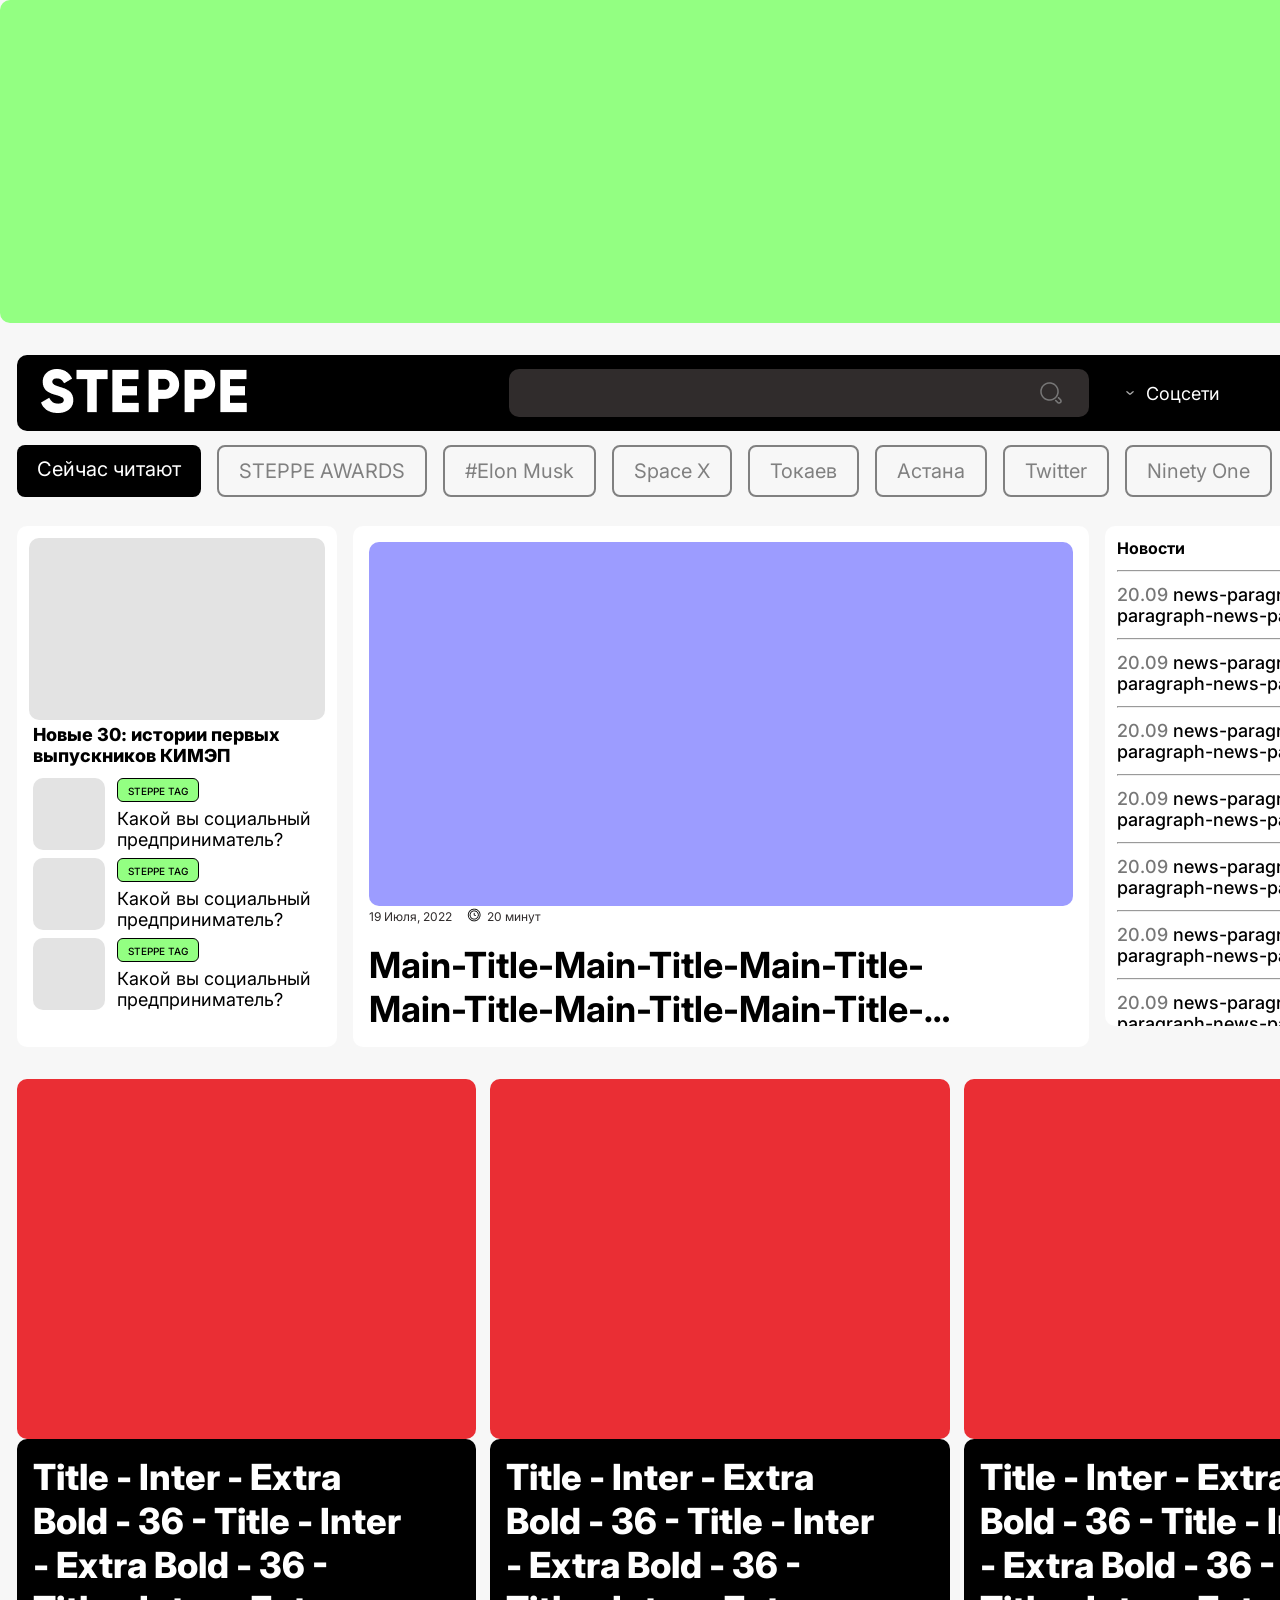
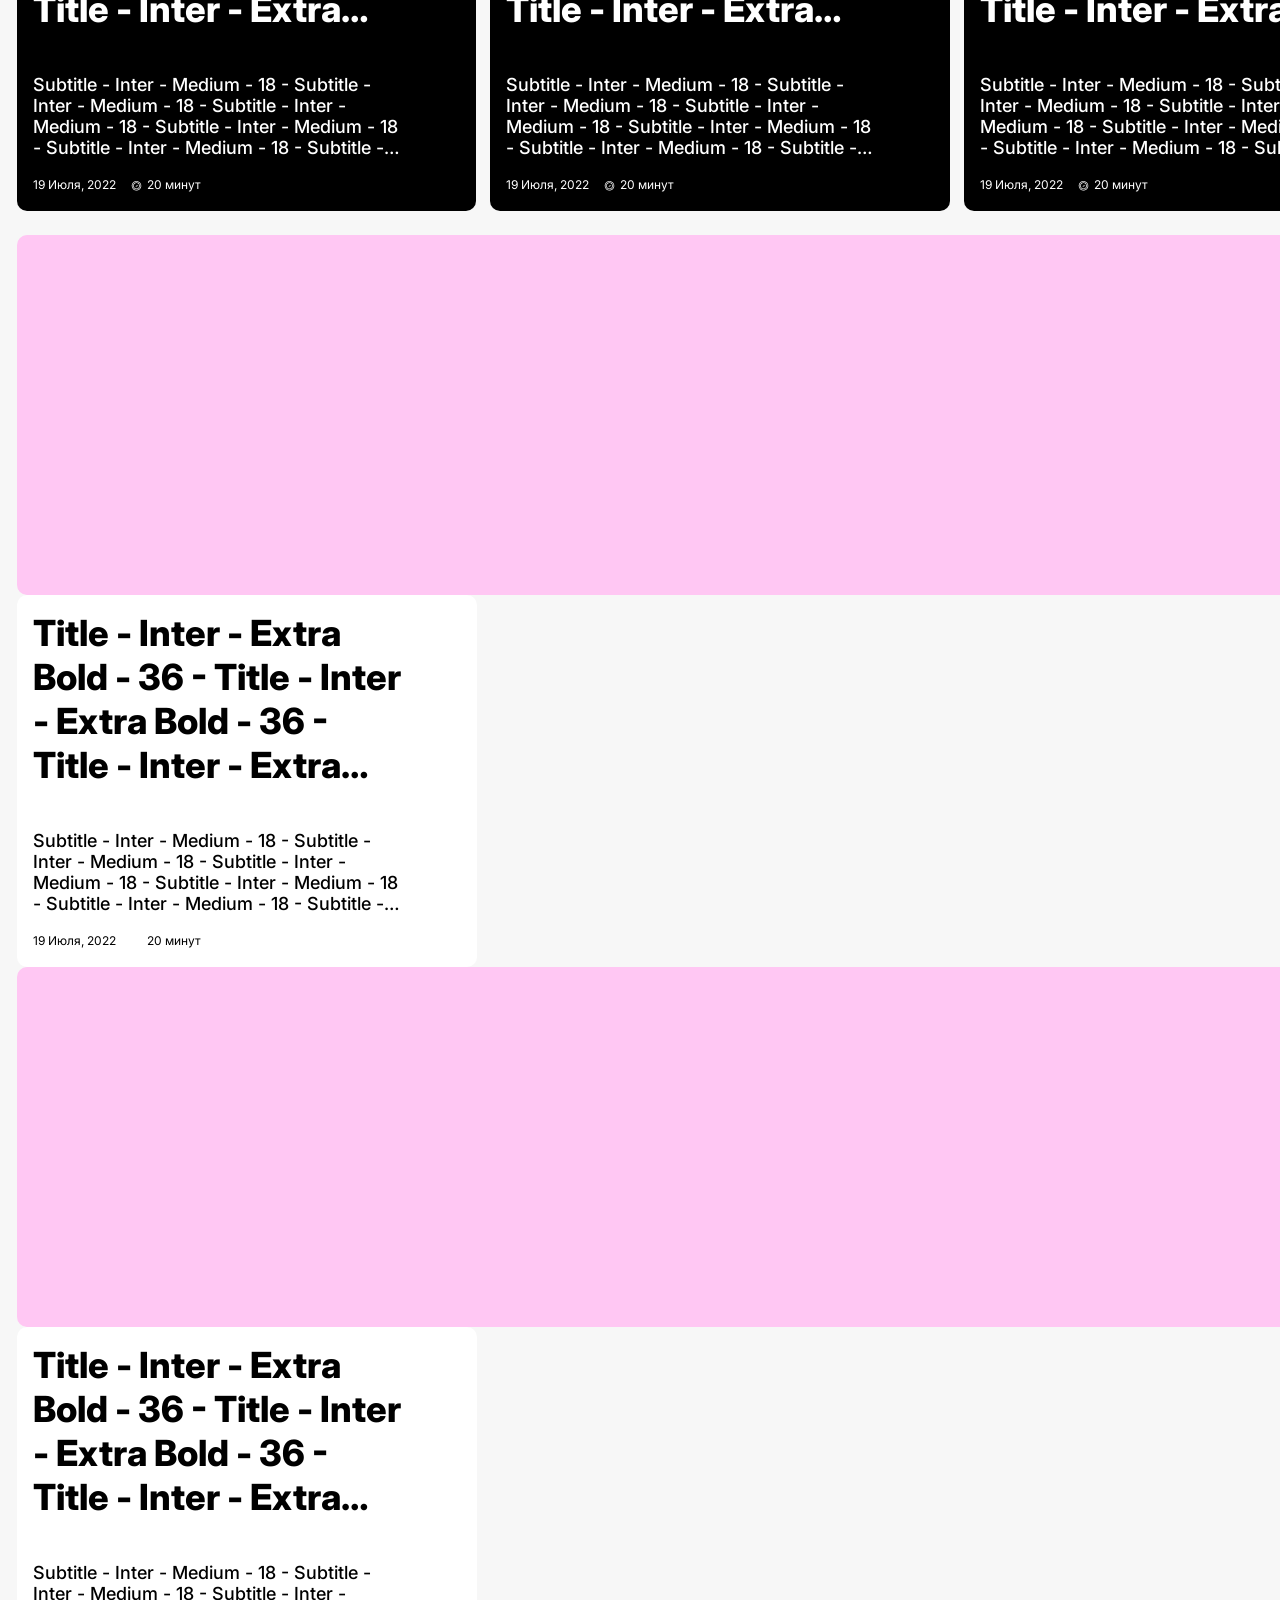
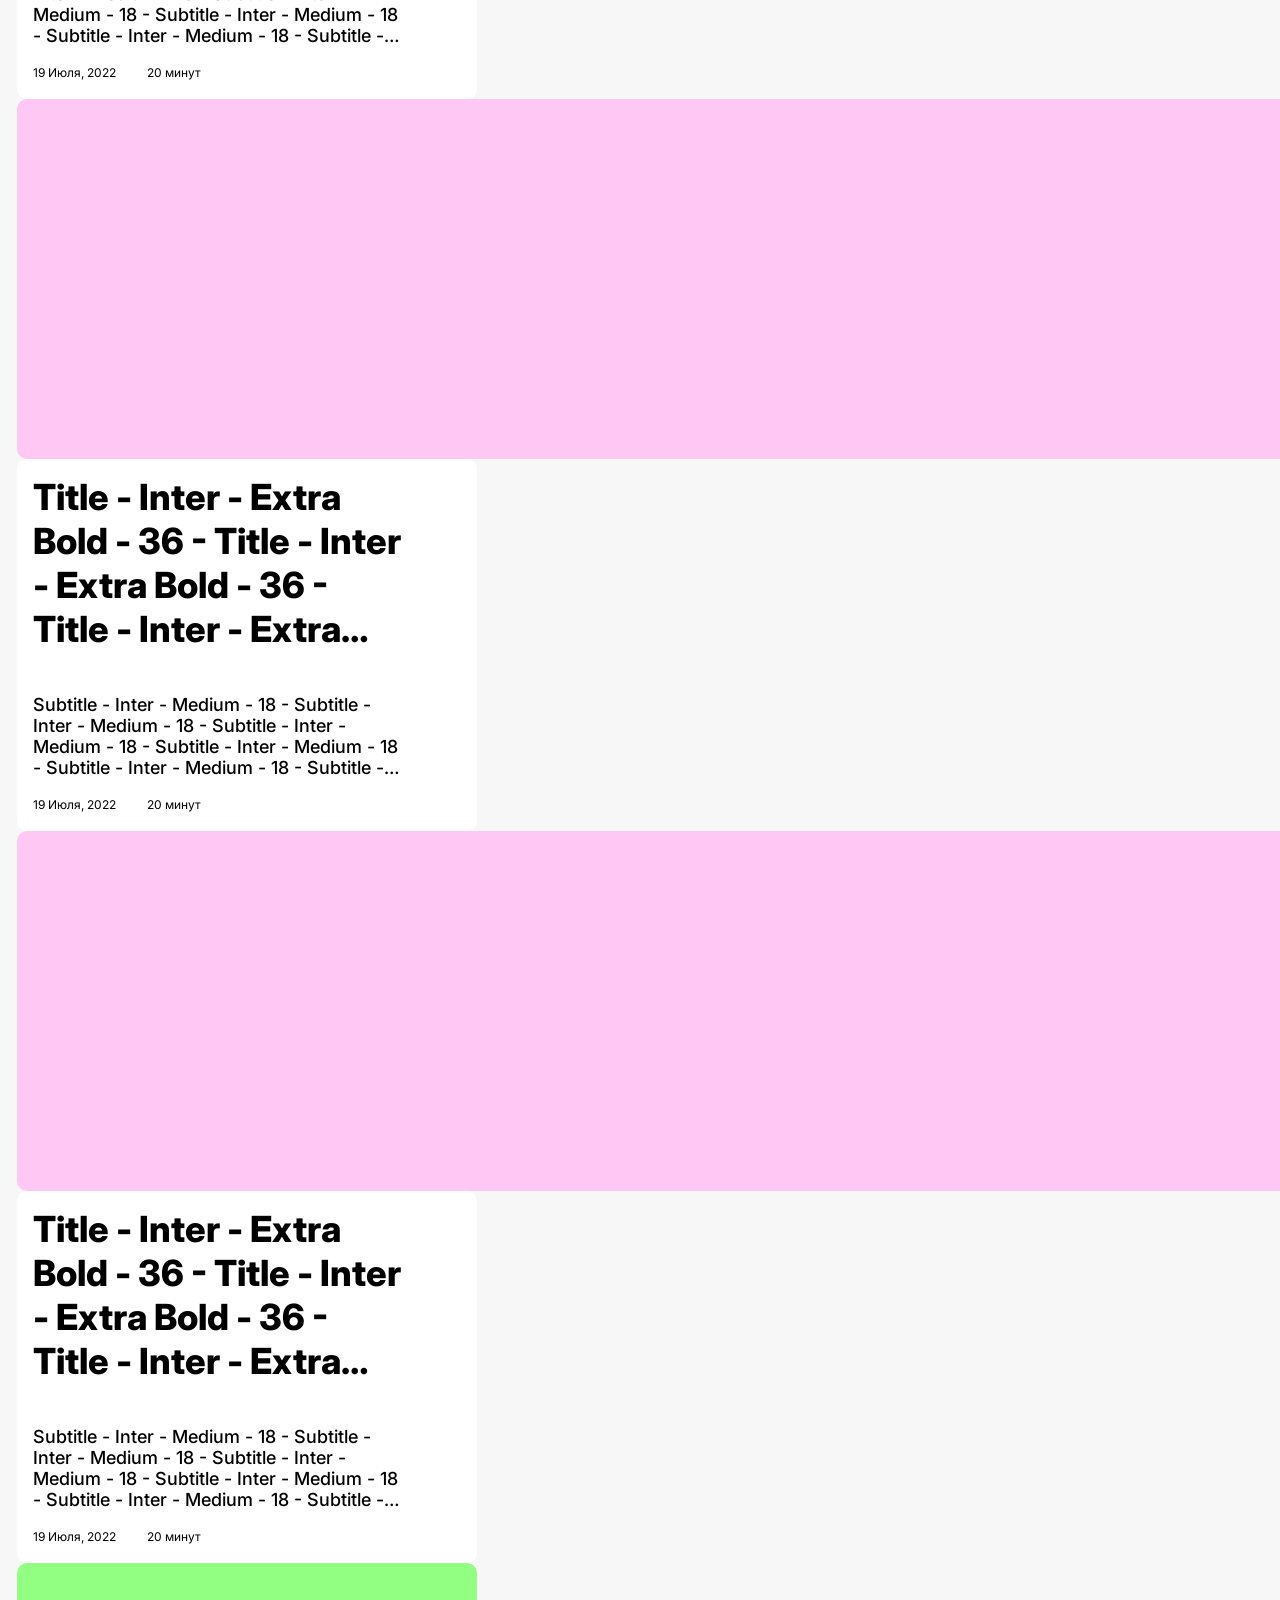
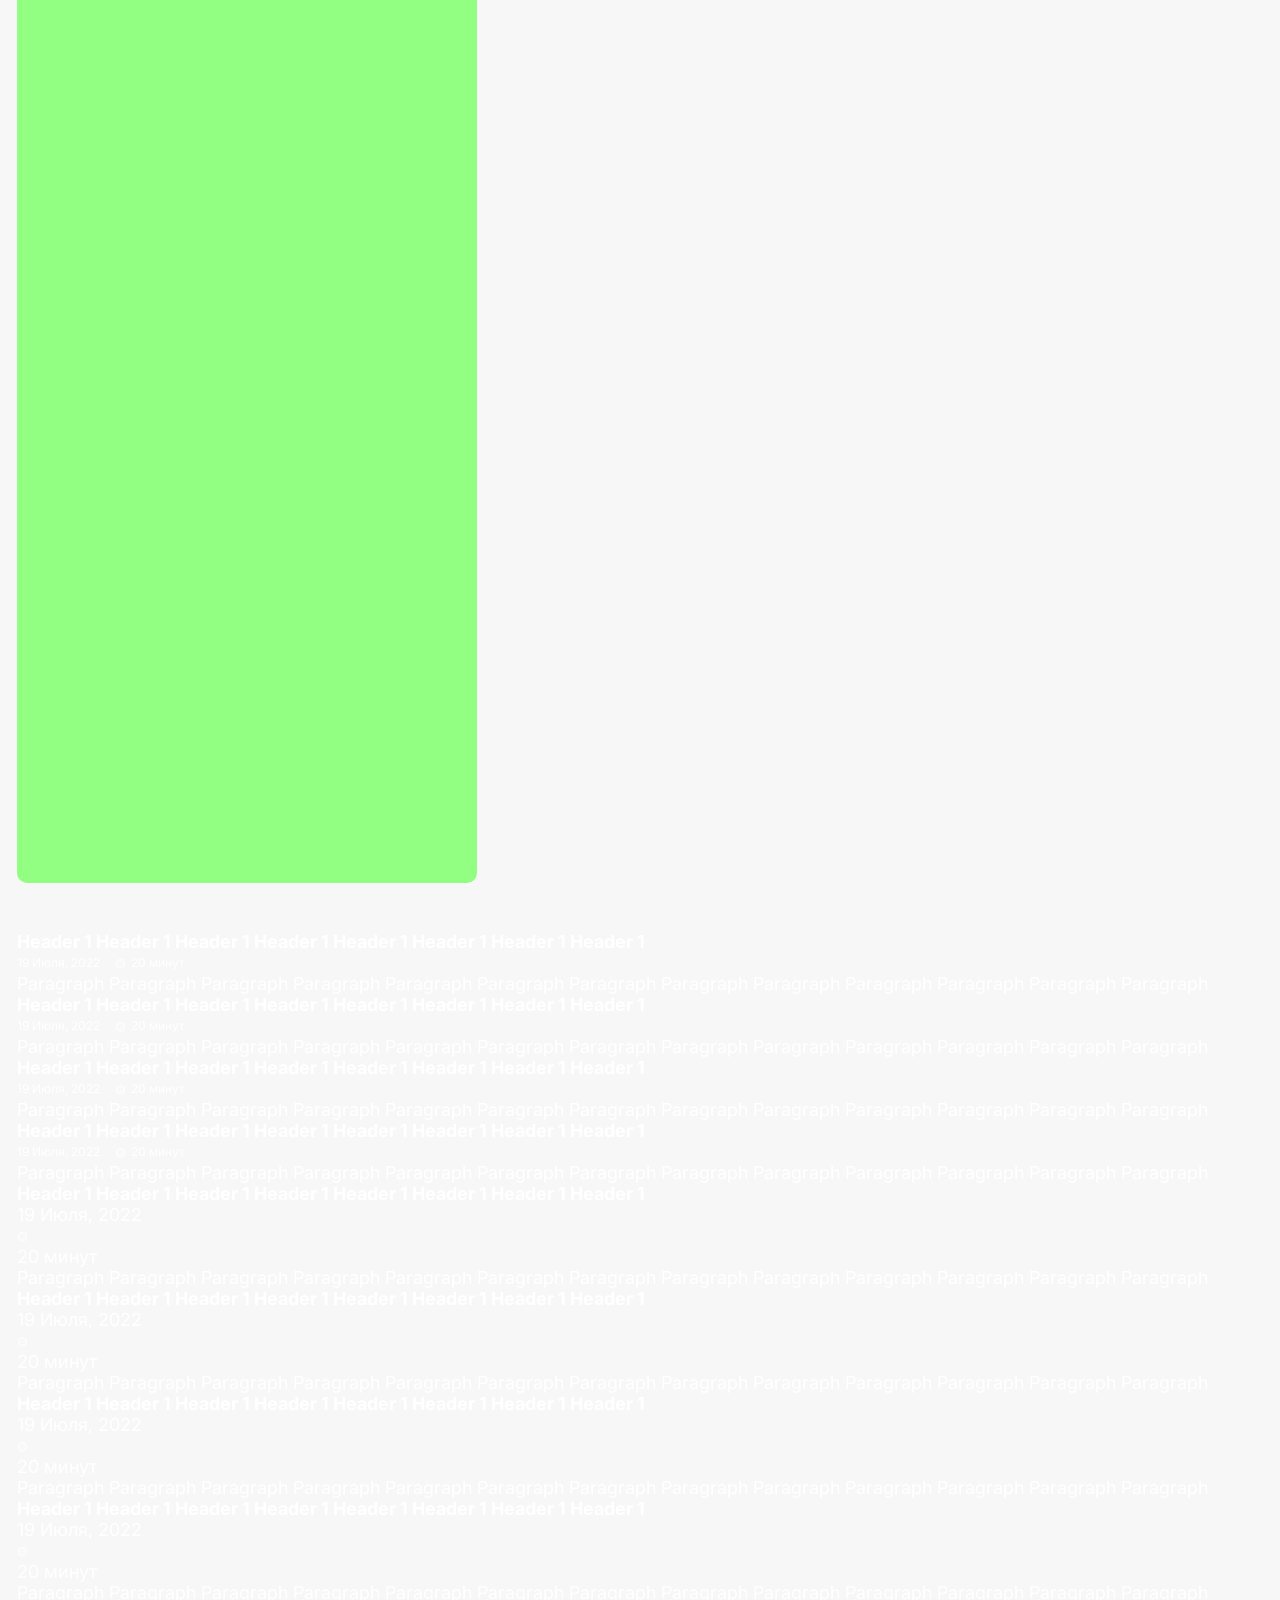
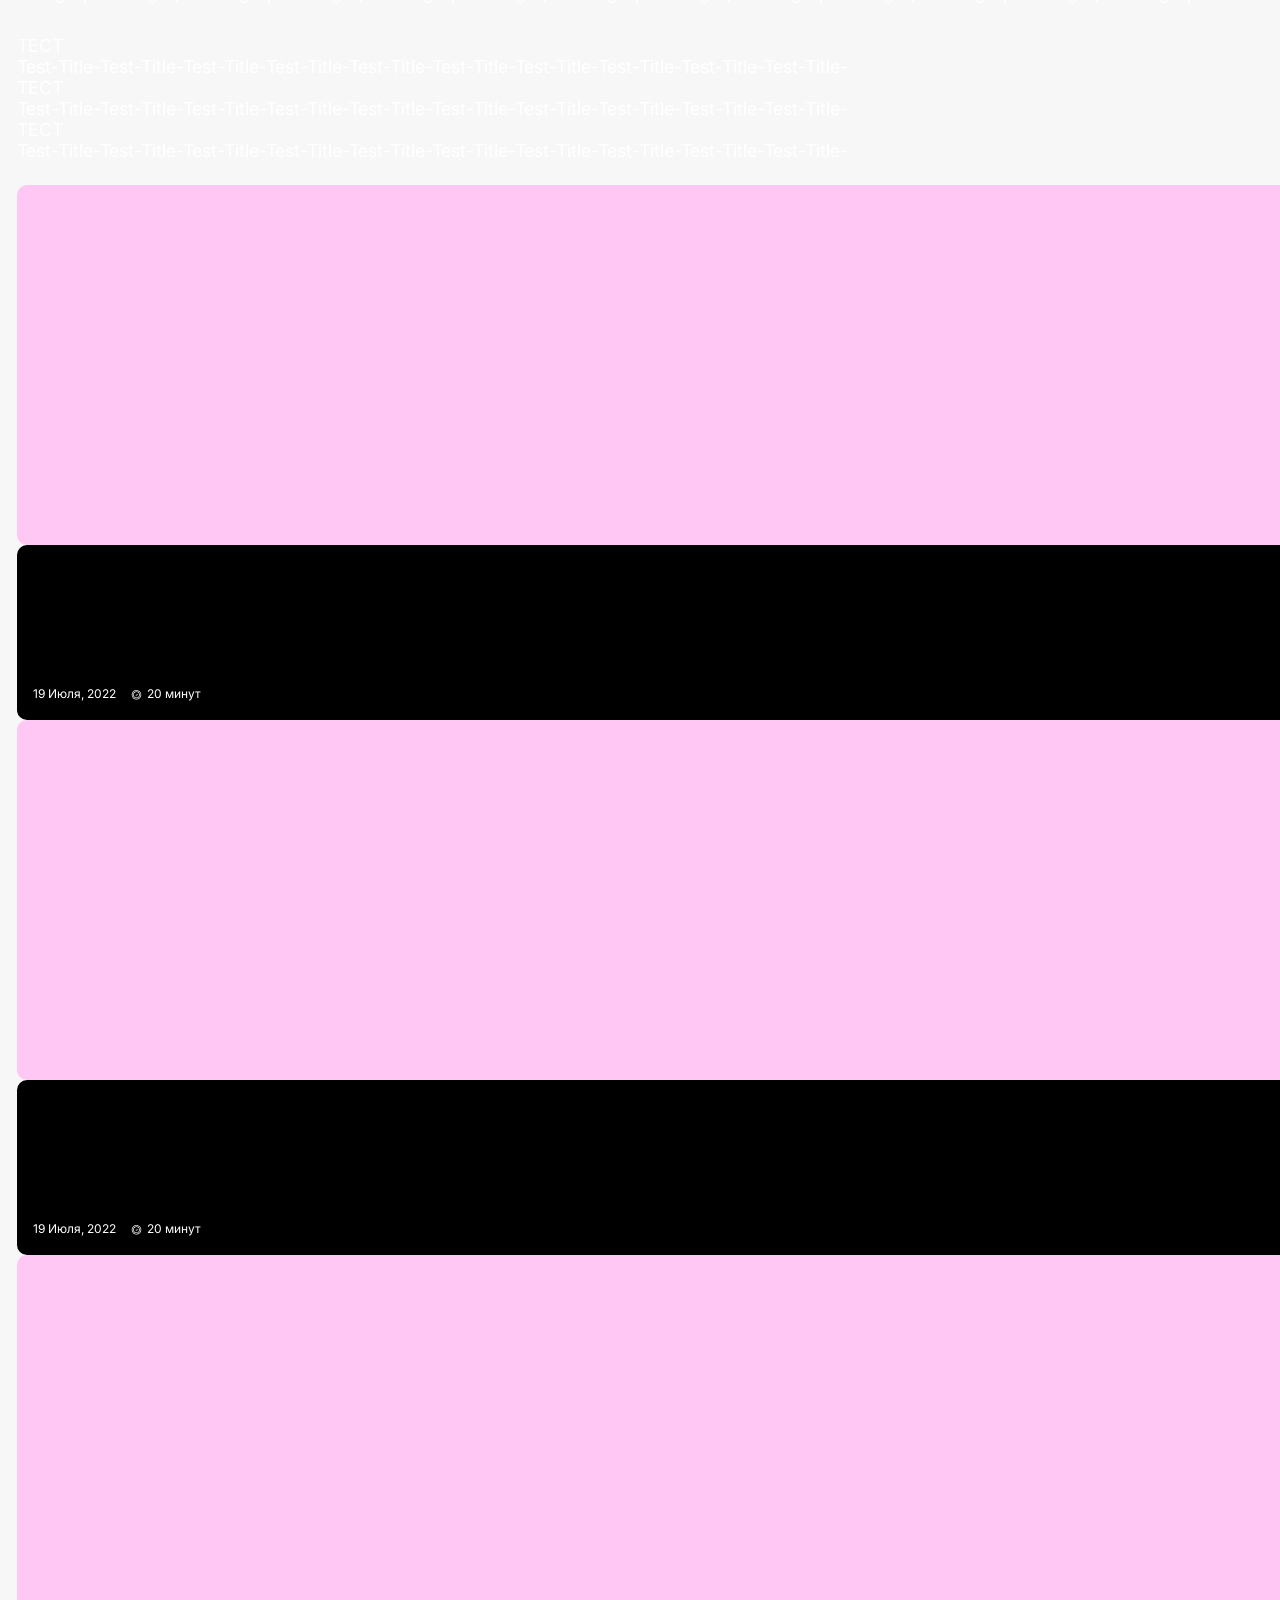
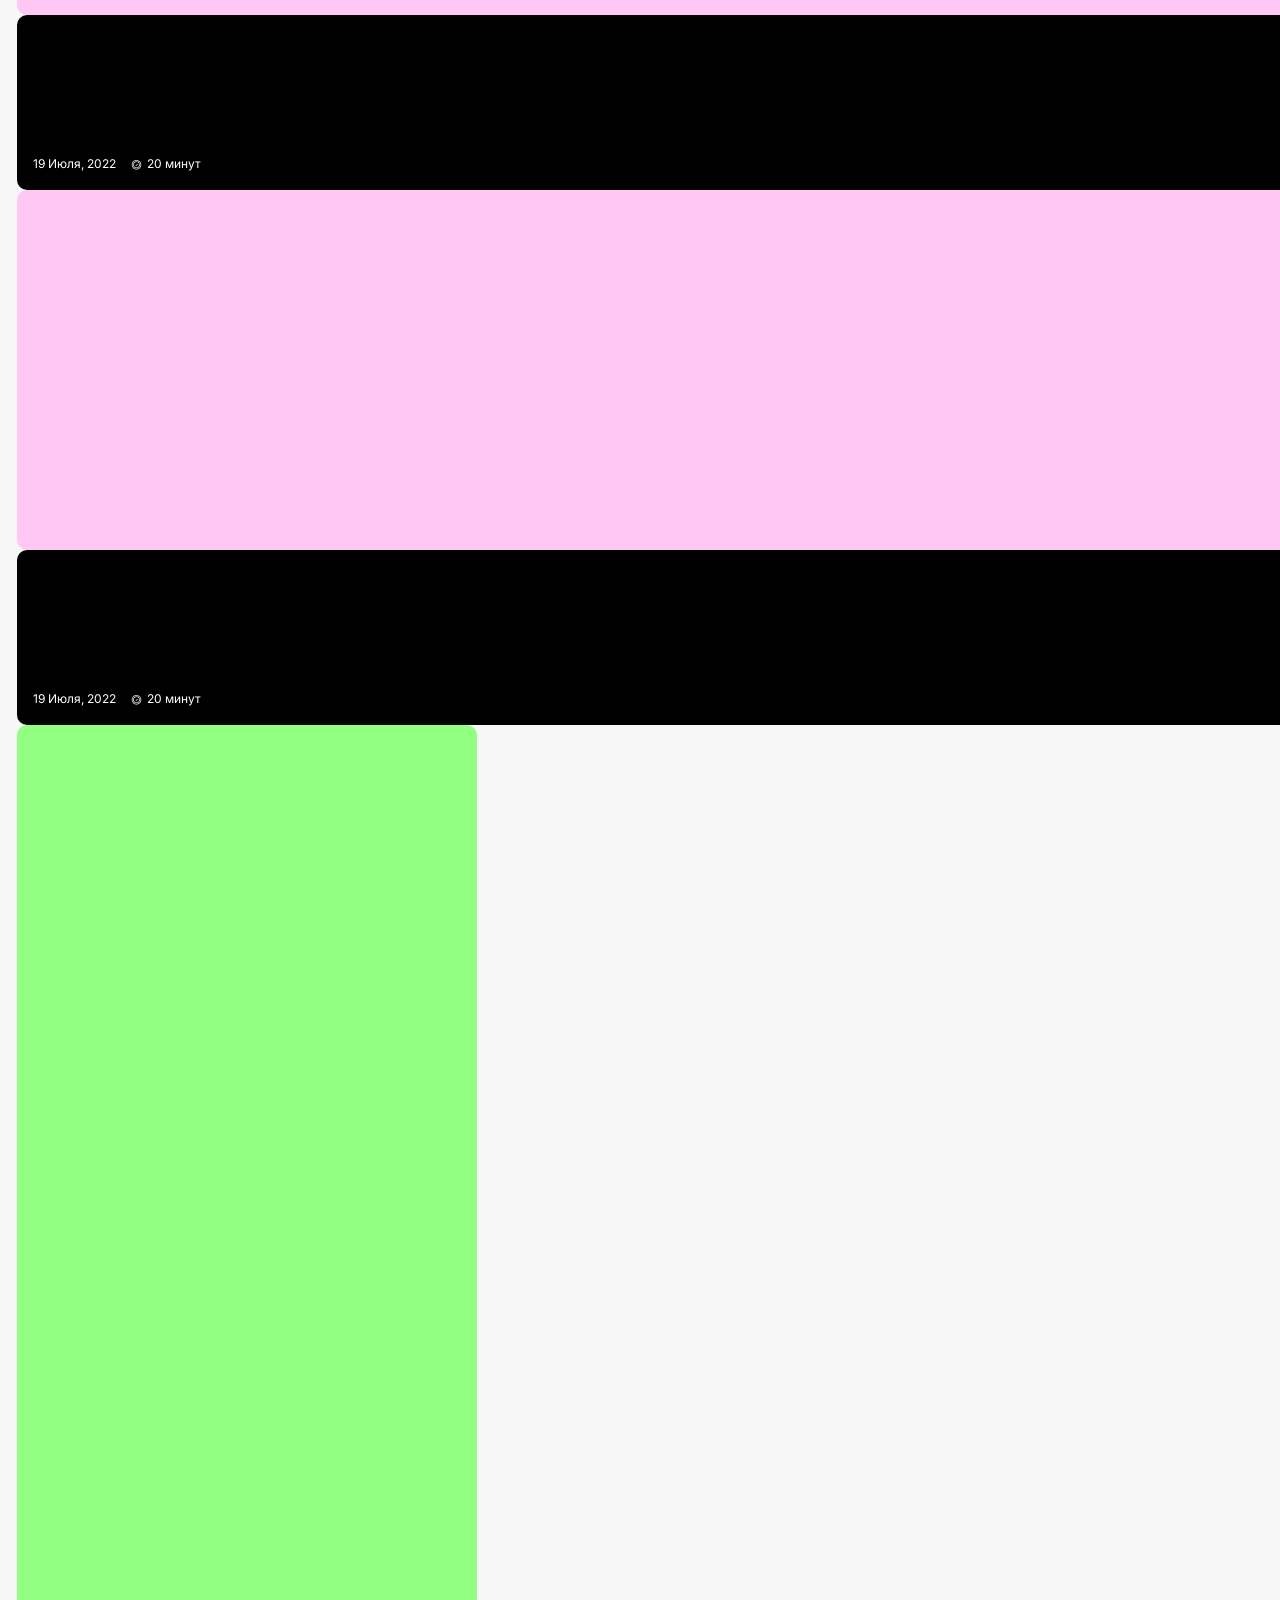
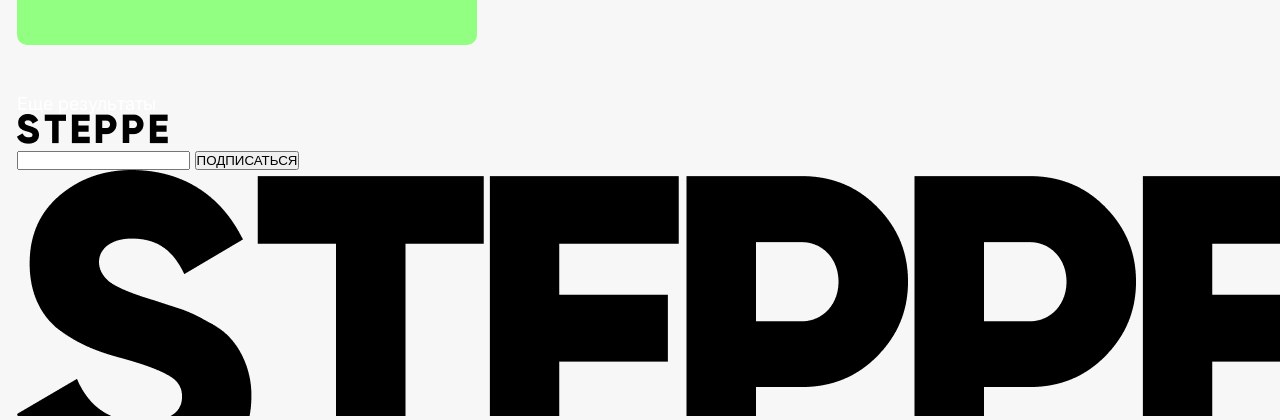
==== commit 6969f46d: "added news blocks, corrected the code" ====
--- a/index.html
+++ b/index.html
@@ -81,153 +81,247 @@
                 </div>
                 <div class="header-content">
                     <div class="header-content-stories">
-                        <div class="header-content-stories-image"></div>
-                        <div class="header-content-stories-title">
-                            <h6>Новые 30: истории первых 
+                        <div class="header-content-stories-up">
+                            <div class="header-content-stories-image"></div>
+                            <div class="header-content-stories-title">
+                            <h6 class="header-content-stories-title-full">Новые 30: истории первых 
                                 выпускников КИМЭП</h6>
+                            <h6 class="header-content-stories-title-tablet">Header H2 - Bold Header H2 - 
+                                Bold Header H2 - Bold</h6>
+                            <h6 class="header-content-stories-title-mobile">Header H2 - Bold 
+                                Header H2 - Bold</h6>
+                            </div>
                         </div>
                             <div class="header-content-stories-interview">
                                 <div class="header-content-stories-interview-block">
                                     <div class="header-content-stories-interview-block-img"></div>
                                     <div class="header-content-stories-interview-block-text">
                                         <div class="header-content-stories-interview-block-text-tag">STEPPE TAG</div>
-                                        <a href="" class="header-content-stories-interview-block-text-content">Какой вы социальный 
+                                        <a href="" class="header-content-stories-interview-block-text-content-full">Какой вы социальный 
                                             предприниматель?</a>
+                                        <a href="" class="header-content-stories-interview-block-text-content-tablet">Description - Description - Description - Description - Description -</a>
                                     </div>
                                 </div>
                                 <div class="header-content-stories-interview-block">
                                     <div class="header-content-stories-interview-block-img"></div>
                                     <div class="header-content-stories-interview-block-text">
                                         <div class="header-content-stories-interview-block-text-tag">STEPPE TAG</div>
-                                        <a href="" class="header-content-stories-interview-block-text-content">Какой вы социальный 
+                                        <a href="" class="header-content-stories-interview-block-text-content-full">Какой вы социальный 
                                             предприниматель?</a>
+                                        <a href="" class="header-content-stories-interview-block-text-content-tablet">Description - Description - Description - Description - Description -</a>
                                     </div>
                                 </div>
                                 <div class="header-content-stories-interview-block">
                                     <div class="header-content-stories-interview-block-img"></div>
                                     <div class="header-content-stories-interview-block-text">
                                         <div class="header-content-stories-interview-block-text-tag">STEPPE TAG</div>
-                                        <a href="" class="header-content-stories-interview-block-text-content">Какой вы социальный 
+                                        <a href="" class="header-content-stories-interview-block-text-content-full">Какой вы социальный 
                                             предприниматель?</a>
+                                        <a href="" class="header-content-stories-interview-block-text-content-tablet">Description - Description - Description - Description - Description -</a>
                                     </div>
                                 </div>
                             </div>
                         </div>
                     <div class="header-content-main">
                         <div class="header-content-main-img"></div>
-                        <div class="header-content-main-title">
-                            <h1>Main-Title-Main-Title-Main-Title-Main-Title-Main-Title-Main-Title-Main-Title-Main-Title-Main-Title-Main-Title-Main-Title-Main-Title-</h1>
-                        </div>
+                        <div class="date-and-time header-date-and-time">
+                            <p class="date header-date">19 Июля, 2022 </p>
+                            <div class="watch header-watch">
+                                <img src="images/header/time-black.png" alt="#">
+                            </div>
+                            <p class="time header-time">20 минут</p>
+                        </div>
+                        <div class="header-content-main-title header-content-main-title-full">
+                            <h1>Main-Title-Main-Title-Main-Title-
+                                Main-Title-Main-Title-Main-Title-
+                                Main-Title-Main-Title-Main-Title-Main-Title-Main-Title-Main-Title-</h1>
+                        </div>
+                        <div class="header-content-main-mobile">
+                            <h5 class="header-content-main-title-mobile">Header H1 - Bold
+                                Header H1 - Bold
+                                Header H1 - Bold
+                            </h5>
+                            <p class="header-content-main-subtitle-mobile">Main-Paragraph-Main-Paragraph-Main-Paragraph-Main-Paragraph-Main-Paragraph-</p>
+                        </div>
+
+                        
+
                     </div>
                     <div class="header-content-news">
                         <div class="header-content-news-title">Новости</div>
-                        <div class="header-content-news-line"></div>
-                        <div class="header-content-news-content">
-                            <p class="header-content-news-content-date">20.09 <a href="" class="header-content-news-content-text">NEWS-PARAGRAPH-NEWS-PARAGRAPH-NEWS-PARAGRAPH-NEWS-PARAGRAPH-</a></p>
-                        </div>
-                        <div class="header-content-news-line"></div>
-                        <div class="header-content-news-content">
-                            <p class="header-content-news-content-date">20.09 <a href="" class="header-content-news-content-text">NEWS-PARAGRAPH-NEWS-PARAGRAPH-NEWS-PARAGRAPH-NEWS-PARAGRAPH-</a></p>
-                        </div>
-                        <div class="header-content-news-line"></div>
-                        <div class="header-content-news-content">
-                            <p class="header-content-news-content-date">20.09 <a href="" class="header-content-news-content-text">NEWS-PARAGRAPH-NEWS-PARAGRAPH-NEWS-PARAGRAPH-NEWS-PARAGRAPH-</a></p>
-                        </div>
-                        <div class="header-content-news-line"></div>
-                        <div class="header-content-news-content">
-                            <p class="header-content-news-content-date">20.09 <a href="" class="header-content-news-content-text">NEWS-PARAGRAPH-NEWS-PARAGRAPH-NEWS-PARAGRAPH-NEWS-PARAGRAPH-</a></p>
-                        </div>
-                        <div class="header-content-news-line"></div>
-                        <div class="header-content-news-content">
-                            <p class="header-content-news-content-date">20.09 <a href="" class="header-content-news-content-text">NEWS-PARAGRAPH-NEWS-PARAGRAPH-NEWS-PARAGRAPH-NEWS-PARAGRAPH-</a></p>
-                        </div>
-                        <div class="header-content-news-line"></div>
-                        <div class="header-content-news-content">
-                            <p class="header-content-news-content-date">20.09 <a href="" class="header-content-news-content-text">NEWS-PARAGRAPH-NEWS-PARAGRAPH-NEWS-PARAGRAPH-NEWS-PARAGRAPH-</a></p>
-                        </div>
-                        <div class="header-content-news-line"></div>
-                        <div class="header-content-news-content">
-                            <p class="header-content-news-content-date">20.09 <a href="" class="header-content-news-content-text">NEWS-PARAGRAPH-NEWS-PARAGRAPH-NEWS-PARAGRAPH-NEWS-PARAGRAPH-</a></p>
-                        </div>
-                        <div class="header-content-news-line"></div>
-                        <div class="header-content-news-content">
-                            <p class="header-content-news-content-date">20.09 <a href="" class="header-content-news-content-text">NEWS-PARAGRAPH-NEWS-PARAGRAPH-NEWS-PARAGRAPH-NEWS-PARAGRAPH-</a></p>
-                        </div>
-                        <div class="header-content-news-line"></div>
-                        <div class="header-content-news-content">
-                            <p class="header-content-news-content-date">20.09 <a href="" class="header-content-news-content-text">NEWS-PARAGRAPH-NEWS-PARAGRAPH-NEWS-PARAGRAPH-NEWS-PARAGRAPH-</a></p>
-                        </div>
-                        <div class="header-content-news-line"></div>
-                        <div class="header-content-news-content">
-                            <p class="header-content-news-content-date">20.09 <a href="" class="header-content-news-content-text">NEWS-PARAGRAPH-NEWS-PARAGRAPH-NEWS-PARAGRAPH-NEWS-PARAGRAPH-</a></p>
-                        </div>
-                        <div class="header-content-news-line"></div>
+                        <hr class="news-full">
+                        <div class="header-content-news-blocks">
+                            <div class="header-content-news-content-top">
+                                <div class="header-content-news-content">
+                                    <p class="header-content-news-content-date">20.09 <a href="" class="header-content-news-content-text">NEWS-PARAGRAPH-NEWS-PARAGRAPH-NEWS-PARAGRAPH-NEWS-PARAGRAPH-</a></p>
+                                </div>  
+                                <hr class="news-full">                          
+                                <div class="header-content-news-content">
+                                    <p class="header-content-news-content-date">20.09 <a href="" class="header-content-news-content-text">NEWS-PARAGRAPH-NEWS-PARAGRAPH-NEWS-PARAGRAPH-NEWS-PARAGRAPH-</a></p>
+                                </div>  
+                                <hr class="news-full">                                               
+                                <div class="header-content-news-content">
+                                    <p class="header-content-news-content-date">20.09 <a href="" class="header-content-news-content-text">NEWS-PARAGRAPH-NEWS-PARAGRAPH-NEWS-PARAGRAPH-NEWS-PARAGRAPH-</a></p>
+                                </div>
+                                <hr class="news-full">                          
+                                <div class="header-content-news-content">
+                                    <p class="header-content-news-content-date">20.09 <a href="" class="header-content-news-content-text">NEWS-PARAGRAPH-NEWS-PARAGRAPH-NEWS-PARAGRAPH-NEWS-PARAGRAPH-</a></p>
+                                </div> 
+                                <hr class="news-full">                     
+                                <div class="header-content-news-content">
+                                    <p class="header-content-news-content-date">20.09 <a href="" class="header-content-news-content-text">NEWS-PARAGRAPH-NEWS-PARAGRAPH-NEWS-PARAGRAPH-NEWS-PARAGRAPH-</a></p>
+                                </div>   
+                            </div>
+                            <hr class="news-full">
+                            <hr class="news-tab">
+                            <div class="header-content-news-content-bot">
+                                <div class="header-content-news-content">
+                                    <p class="header-content-news-content-date">20.09 <a href="" class="header-content-news-content-text">NEWS-PARAGRAPH-NEWS-PARAGRAPH-NEWS-PARAGRAPH-NEWS-PARAGRAPH-</a></p>
+                                </div>  
+                                <hr class="news-full">                                                   
+                                <div class="header-content-news-content">
+                                    <p class="header-content-news-content-date">20.09 <a href="" class="header-content-news-content-text">NEWS-PARAGRAPH-NEWS-PARAGRAPH-NEWS-PARAGRAPH-NEWS-PARAGRAPH-</a></p>
+                                </div> 
+                                <hr class="news-full">                            
+                                <div class="header-content-news-content">
+                                    <p class="header-content-news-content-date">20.09 <a href="" class="header-content-news-content-text">NEWS-PARAGRAPH-NEWS-PARAGRAPH-NEWS-PARAGRAPH-NEWS-PARAGRAPH-</a></p>
+                                </div>  
+                                <hr class="news-full">                                         
+                                <div class="header-content-news-content">
+                                    <p class="header-content-news-content-date">20.09 <a href="" class="header-content-news-content-text">NEWS-PARAGRAPH-NEWS-PARAGRAPH-NEWS-PARAGRAPH-NEWS-PARAGRAPH-</a></p>
+                                </div>   
+                                <hr class="news-full">                      
+                                <div class="header-content-news-content">
+                                    <p class="header-content-news-content-date">20.09 <a href="" class="header-content-news-content-text">NEWS-PARAGRAPH-NEWS-PARAGRAPH-NEWS-PARAGRAPH-NEWS-PARAGRAPH-</a></p>
+                                </div>
+                            </div>
+                        </div>                                   
                     </div>
                 </div>
             </div>
         </header>
 
-        <section class="block-news block-news-up">
-            <div class="wrapper block-news-up-wrapper">
-                <div class="block-news-top_news">
-                    <div class="block-news-top_news-content block-news-vertical">
-                        <div class="block-news-top_news-content-img"></div>
-                        <div class="block-news-top_news-content-text">
-                            <div class="sdsd">
-                                <h2 class="block-news-top_news-content-text-title">Title - Inter - Extra Bold - 36 - Title - Inter - Extra Bold - 36 - Title - Inter - Extra Bold - 36 - </h2>
-                            <p class="block-news-top_news-content-text-subtitle">Subtitle - Inter - Medium - 18 - Subtitle - Inter - Medium - 18 - Subtitle - Inter - Medium - 18 - Subtitle - Inter - Medium - 18 - Subtitle - Inter - Medium - 18 - Subtitle - Inter - Medium - 18 - </p>
-                            </div>
-                            <div></div>
-                        </div>
-                    </div>
-                    <div class="block-news-top_news-content block-news-vertical">
-                        <div class="block-news-top_news-content-img"></div>
-                        <div class="block-news-top_news-content-text">
-                            <h2 class="block-news-top_news-content-text-title">Title - Inter - Extra Bold - 36 - Title - Inter - Extra Bold - 36 - Title - Inter - Extra Bold - 36 - </h2>
-                            <p class="block-news-top_news-content-text-subtitle">Subtitle - Inter - Medium - 18 - Subtitle - Inter - Medium - 18 - Subtitle - Inter - Medium - 18 - Subtitle - Inter - Medium - 18 - Subtitle - Inter - Medium - 18 - Subtitle - Inter - Medium - 18 - </p>
-                            <div></div>
-                        </div>
-                    </div>
-                    <div class="block-news-top_news-content block-news-vertical">
-                        <div class="block-news-top_news-content-img"></div>
-                        <div class="block-news-top_news-content-text">
-                            <h2 class="block-news-top_news-content-text-title">Title - Inter - Extra Bold - 36 - Title - Inter - Extra Bold - 36 - Title - Inter - Extra Bold - 36 - </h2>
-                            <p class="block-news-top_news-content-text-subtitle">Subtitle - Inter - Medium - 18 - Subtitle - Inter - Medium - 18 - Subtitle - Inter - Medium - 18 - Subtitle - Inter - Medium - 18 - Subtitle - Inter - Medium - 18 - Subtitle - Inter - Medium - 18 - </p>
-                            <div></div>
-                        </div>
-                    </div>
-                </div>
-                <div class="block-news-bot_news">
-                    <div class="block-news-bot_news-content block-news-horizontal">
-                        <div class="block-news-bot_news-content-img"></div>
-                        <div class="block-news-bot_news-content-text">
-                            <h2 class="block-news-bot_news-content-text-title">Title - Inter - Extra Bold - 36 - Title - Inter - Extra Bold - 36 - Title - Inter - Extra Bold - 36 - </h2>
-                            <p class="block-news-bot_news-content-text-subtitle">Subtitle - Inter - Medium - 18 - Subtitle - Inter - Medium - 18 - Subtitle - Inter - Medium - 18 - Subtitle - Inter - Medium - 18 - Subtitle - Inter - Medium - 18 - Subtitle - Inter - Medium - 18 - </p>
-                            <div></div>
-                        </div>
-                    </div>
-                    <div class="block-news-bot_news-content block-news-horizontal">
-                        <div class="block-news-bot_news-content-img"></div>
-                        <div class="block-news-bot_news-content-text">
-                            <h2 class="block-news-bot_news-content-text-title">Title - Inter - Extra Bold - 36 - Title - Inter - Extra Bold - 36 - Title - Inter - Extra Bold - 36 - </h2>
-                            <p class="block-news-bot_news-content-text-subtitle">Subtitle - Inter - Medium - 18 - Subtitle - Inter - Medium - 18 - Subtitle - Inter - Medium - 18 - Subtitle - Inter - Medium - 18 - Subtitle - Inter - Medium - 18 - Subtitle - Inter - Medium - 18 - </p>
-                            <div></div>
-                        </div>
-                    </div>
-                    <div class="block-news-bot_news-content block-news-horizontal">
-                        <div class="block-news-bot_news-content-img"></div>
-                        <div class="block-news-bot_news-content-text">
-                            <h2 class="block-news-bot_news-content-text-title">Title - Inter - Extra Bold - 36 - Title - Inter - Extra Bold - 36 - Title - Inter - Extra Bold - 36 - </h2>
-                            <p class="block-news-bot_news-content-text-subtitle">Subtitle - Inter - Medium - 18 - Subtitle - Inter - Medium - 18 - Subtitle - Inter - Medium - 18 - Subtitle - Inter - Medium - 18 - Subtitle - Inter - Medium - 18 - Subtitle - Inter - Medium - 18 - </p>
-                            <div></div>
-                        </div>
-                    </div>
-                    <div class="block-news-bot_news-content block-news-horizontal">
-                        <div class="block-news-bot_news-content-img"></div>
-                        <div class="block-news-bot_news-content-text">
-                            <h2 class="block-news-bot_news-content-text-title">Title - Inter - Extra Bold - 36 - Title - Inter - Extra Bold - 36 - Title - Inter - Extra Bold - 36 - </h2>
-                            <p class="block-news-bot_news-content-text-subtitle">Subtitle - Inter - Medium - 18 - Subtitle - Inter - Medium - 18 - Subtitle - Inter - Medium - 18 - Subtitle - Inter - Medium - 18 - Subtitle - Inter - Medium - 18 - Subtitle - Inter - Medium - 18 - </p>
-                            <div></div>
+        <section class="block-news">
+            <div class="wrapper block-news">
+                <div class="block-news-vertical">
+                    <div class="vertical-news">
+                        <div class="block-news-img"></div>
+                        <div class="block-news-text">  
+                            <div class="block-news-img block-news-img-tablet"></div> 
+                            <h2 class="block-news-title">Title - Inter - Extra Bold - 36 - Title - Inter - Extra Bold - 36 - Title - Inter - Extra Bold - 36 - </h2>
+                            <p class="block-news-subtitle">Subtitle - Inter - Medium - 18 - Subtitle - Inter - Medium - 18 - Subtitle - Inter - Medium - 18 - Subtitle - Inter - Medium - 18 - Subtitle - Inter - Medium - 18 - Subtitle - Inter - Medium - 18 - </p>
+                            <div class="date-and-time block-news-date-and-time">
+                                <p class="date block-news-date">19 Июля, 2022 </p>
+                                <div class="watch block-news-watch">
+                                    <img src="images/block-tickets/time.png" alt="#">
+                                </div>
+                                <p class="time block-news-time">20 минут</p>
+                            </div>
+                            <div class="block-news-titul-table">
+                                <h6 class="news-titul-table header-content-stories-title-mobile">Header - H2 - Bold 
+                                    Header - H2 - Bold
+                                    Header - H2 - Bold</h6>
+                            </div>
+                        </div>
+                    </div>
+                    <div class="vertical-news">
+                        <div class="block-news-img"></div>
+                        <div class="block-news-text">   
+                            <div class="block-news-img block-news-img-tablet"></div>
+                            <h2 class="block-news-title">Title - Inter - Extra Bold - 36 - Title - Inter - Extra Bold - 36 - Title - Inter - Extra Bold - 36 - </h2>
+                            <p class="block-news-subtitle">Subtitle - Inter - Medium - 18 - Subtitle - Inter - Medium - 18 - Subtitle - Inter - Medium - 18 - Subtitle - Inter - Medium - 18 - Subtitle - Inter - Medium - 18 - Subtitle - Inter - Medium - 18 - </p>
+                            <div class="date-and-time block-news-date-and-time">
+                                <p class="date block-news-date">19 Июля, 2022 </p>
+                                <div class="watch block-news-watch">
+                                    <img src="images/block-tickets/time.png" alt="#">
+                                </div>
+                                <p class="time block-news-time">20 минут</p>
+                            </div>
+                            <div class="block-news-titul-table">
+                                <h6 class="news-titul-table header-content-stories-title-mobile">Header - H2 - Bold 
+                                    Header - H2 - Bold
+                                    Header - H2 - Bold</h6>
+                            </div>
+                        </div>
+                    </div>
+                    <div class="vertical-news">
+                        <div class="block-news-img"></div>
+                        <div class="block-news-text">   
+                            <div class="block-news-img block-news-img-tablet"></div>
+                            <h2 class="block-news-title">Title - Inter - Extra Bold - 36 - Title - Inter - Extra Bold - 36 - Title - Inter - Extra Bold - 36 - </h2>
+                            <p class="block-news-subtitle">Subtitle - Inter - Medium - 18 - Subtitle - Inter - Medium - 18 - Subtitle - Inter - Medium - 18 - Subtitle - Inter - Medium - 18 - Subtitle - Inter - Medium - 18 - Subtitle - Inter - Medium - 18 - </p>
+                            <div class="date-and-time block-news-date-and-time">
+                                <p class="date block-news-date">19 Июля, 2022 </p>
+                                <div class="watch block-news-watch">
+                                    <img src="images/block-tickets/time.png" alt="#">
+                                </div>
+                                <p class="time block-news-time">20 минут</p>
+                            </div>
+                            <div class="block-news-titul-table">
+                                <h6 class="news-titul-table header-content-stories-title-mobile">Header H2 - Bold 
+                                    Header H2 - Bold
+                                    Header H2 - Bold</h6>
+                            </div>
+                        </div>
+                    </div>
+                </div>
+                <div class="block-news-horizontal">
+                    <div class="horizontal-news-content">
+                        <div class="horizontal-news">
+                            <div class="block-news-img horizontal-img"></div>
+                            <div class="block-news-text horizontal-text">
+                                <h2 class="block-news-title horizontal-title">Title - Inter - Extra Bold - 36 - Title - Inter - Extra Bold - 36 - Title - Inter - Extra Bold - 36 - </h2>
+                                <p class="block-news-subtitle horizontal-subtitle">Subtitle - Inter - Medium - 18 - Subtitle - Inter - Medium - 18 - Subtitle - Inter - Medium - 18 - Subtitle - Inter - Medium - 18 - Subtitle - Inter - Medium - 18 - Subtitle - Inter - Medium - 18 - </p>
+                                <div class="date-and-time horizontal-news-date-and-time">
+                                    <p class="date horizontal-news-date">19 Июля, 2022 </p>
+                                    <div class="watch horizontal-news-watch">
+                                        <img src="images/block-tickets/time.png" alt="#">
+                                    </div>
+                                    <p class="time horizontal-news-time">20 минут</p>
+                                </div>
+                            </div>
+                        </div>
+                        <div class="horizontal-news">
+                            <div class="block-news-img horizontal-img"></div>
+                            <div class="block-news-text horizontal-text">
+                                <h2 class="block-news-title horizontal-title">Title - Inter - Extra Bold - 36 - Title - Inter - Extra Bold - 36 - Title - Inter - Extra Bold - 36 - </h2>
+                                <p class="block-news-subtitle horizontal-subtitle">Subtitle - Inter - Medium - 18 - Subtitle - Inter - Medium - 18 - Subtitle - Inter - Medium - 18 - Subtitle - Inter - Medium - 18 - Subtitle - Inter - Medium - 18 - Subtitle - Inter - Medium - 18 - </p>
+                                <div class="date-and-time horizontal-news-date-and-time">
+                                    <p class="date horizontal-news-date">19 Июля, 2022 </p>
+                                    <div class="watch horizontal-news-watch">
+                                        <img src="images/block-tickets/time.png" alt="#">
+                                    </div>
+                                    <p class="time horizontal-news-time">20 минут</p>
+                                </div>
+                            </div>
+                        </div>
+                        <div class="horizontal-news">
+                            <div class="block-news-img horizontal-img"></div>
+                            <div class="block-news-text horizontal-text">
+                                <h2 class="block-news-title horizontal-title">Title - Inter - Extra Bold - 36 - Title - Inter - Extra Bold - 36 - Title - Inter - Extra Bold - 36 - </h2>
+                                <p class="block-news-subtitle horizontal-subtitle">Subtitle - Inter - Medium - 18 - Subtitle - Inter - Medium - 18 - Subtitle - Inter - Medium - 18 - Subtitle - Inter - Medium - 18 - Subtitle - Inter - Medium - 18 - Subtitle - Inter - Medium - 18 - </p>
+                                <div class="date-and-time horizontal-news-date-and-time">
+                                    <p class="date horizontal-news-date">19 Июля, 2022 </p>
+                                    <div class="watch horizontal-news-watch">
+                                        <img src="images/block-tickets/time.png" alt="#">
+                                    </div>
+                                    <p class="time horizontal-news-time">20 минут</p>
+                                </div>
+                            </div>
+                        </div>
+                        <div class="horizontal-news">
+                            <div class="block-news-img horizontal-img"></div>
+                            <div class="block-news-text horizontal-text">
+                                <h2 class="block-news-title horizontal-title">Title - Inter - Extra Bold - 36 - Title - Inter - Extra Bold - 36 - Title - Inter - Extra Bold - 36 - </h2>
+                                <p class="block-news-subtitle horizontal-subtitle">Subtitle - Inter - Medium - 18 - Subtitle - Inter - Medium - 18 - Subtitle - Inter - Medium - 18 - Subtitle - Inter - Medium - 18 - Subtitle - Inter - Medium - 18 - Subtitle - Inter - Medium - 18 - </p>
+                                <div class="date-and-time block-news-date-and-time">
+                                    <p class="date horizontal-news-date">19 Июля, 2022 </p>
+                                    <div class="watch horizontal-news-watch">
+                                        <img src="images/block-tickets/time.png" alt="#">
+                                    </div>
+                                    <p class="time horizontal-news-time">20 минут</p>
+                                </div>
+                            </div>
                         </div>
                     </div>
                     <div class="banner banner-right">
@@ -249,12 +343,12 @@
                             <h4 class="ticket-content-titul-header">
                                 Header 1 Header 1 Header 1 Header 1 Header 1 Header 1 Header 1 Header 1 
                             </h4>
-                            <div class="ticket-content-titul-vertical">
-                                <p class="ticket-content-titul-vertical-text">19 Июля, 2022 </p>
-                                <div class="ticket-content-titul-vertical-img">
-                                    <img src="images/block-tickets/time.png" alt="#">
-                                </div>
-                                <p class="ticket-content-titul-vertical-text">20 минут</p>
+                            <div class="date-and-time block-tickets-date-and-time">
+                                <p class="date block-tickets-date">19 Июля, 2022 </p>
+                                <div class="watch block-tickets-watch">
+                                    <img src="images/block-tickets/time.png" alt="#">
+                                </div>
+                                <p class="time block-tickets-time">20 минут</p>
                             </div>
                         </div>
                         <div class="ticket-content-description">
@@ -270,12 +364,12 @@
                             <h4 class="ticket-content-titul-header">
                                 Header 1 Header 1 Header 1 Header 1 Header 1 Header 1 Header 1 Header 1 
                             </h4>
-                            <div class="ticket-content-titul-vertical">
-                                <p class="ticket-content-titul-vertical-text">19 Июля, 2022 </p>
-                                <div class="ticket-content-titul-vertical-img">
-                                    <img src="images/block-tickets/time.png" alt="#">
-                                </div>
-                                <p class="ticket-content-titul-vertical-text">20 минут</p>
+                            <div class="date-and-time block-tickets-date-and-time">
+                                <p class="date block-tickets-date">19 Июля, 2022 </p>
+                                <div class="watch block-tickets-watch">
+                                    <img src="images/block-tickets/time.png" alt="#">
+                                </div>
+                                <p class="time block-tickets-time">20 минут</p>
                             </div>
                         </div>
                         <div class="ticket-content-description">
@@ -289,12 +383,12 @@
                             <h4 class="ticket-content-titul-header">
                                 Header 1 Header 1 Header 1 Header 1 Header 1 Header 1 Header 1 Header 1 
                             </h4>
-                            <div class="ticket-content-titul-vertical">
-                                <p class="ticket-content-titul-vertical-text">19 Июля, 2022 </p>
-                                <div class="ticket-content-titul-vertical-img">
-                                    <img src="images/block-tickets/time.png" alt="#">
-                                </div>
-                                <p class="ticket-content-titul-vertical-text">20 минут</p>
+                            <div class="date-and-time block-tickets-date-and-time">
+                                <p class="date block-tickets-date">19 Июля, 2022 </p>
+                                <div class="watch block-tickets-watch">
+                                    <img src="images/block-tickets/time.png" alt="#">
+                                </div>
+                                <p class="time block-tickets-time">20 минут</p>
                             </div>
                         </div>
                         <div class="ticket-content-description">
@@ -310,12 +404,12 @@
                             <h4 class="ticket-content-titul-header">
                                 Header 1 Header 1 Header 1 Header 1 Header 1 Header 1 Header 1 Header 1 
                             </h4>
-                            <div class="ticket-content-titul-vertical">
-                                <p class="ticket-content-titul-vertical-text">19 Июля, 2022 </p>
-                                <div class="ticket-content-titul-vertical-img">
-                                    <img src="images/block-tickets/time.png" alt="#">
-                                </div>
-                                <p class="ticket-content-titul-vertical-text">20 минут</p>
+                            <div class="date-and-time block-tickets-date-and-time">
+                                <p class="date block-tickets-date">19 Июля, 2022 </p>
+                                <div class="watch block-tickets-watch">
+                                    <img src="images/block-tickets/time.png" alt="#">
+                                </div>
+                                <p class="time block-tickets-time">20 минут</p>
                             </div>
                         </div>
                         <div class="ticket-content-description">
@@ -424,37 +518,61 @@
                         <div class="test-content">Test-Title-Test-Title-Test-Title-Test-Title-Test-Title-Test-Title-Test-Title-Test-Title-Test-Title-Test-Title-</div>
                     </div>
                 </div>
-                <div class="block-news-bot_news">
-                    <div class="block-news-bot_news-content block-news-horizontal">
-                        <div class="block-news-top_news-content-img"></div>
-                        <div class="block-news-top_news-content-text">
-                            <h2 class="block-news-top_news-content-text-title">Title - Inter - Extra Bold - 36 - Title - Inter - Extra Bold - 36 - Title - Inter - Extra Bold - 36 - </h2>
-                            <p>Subtitle - Inter - Medium - 18 - Subtitle - Inter - Medium - 18 - Subtitle - Inter - Medium - 18 - Subtitle - Inter - Medium - 18 - Subtitle - Inter - Medium - 18 - Subtitle - Inter - Medium - 18 - </p>
-                            <div></div>
-                        </div>
-                    </div>
-                    <div class="block-news-bot_news-content block-news-horizontal">
-                        <div class="block-news-top_news-content-img"></div>
-                        <div class="block-news-top_news-content-text">
-                            <h2 class="block-news-top_news-content-text-title">Title - Inter - Extra Bold - 36 - Title - Inter - Extra Bold - 36 - Title - Inter - Extra Bold - 36 - </h2>
-                            <p>Subtitle - Inter - Medium - 18 - Subtitle - Inter - Medium - 18 - Subtitle - Inter - Medium - 18 - Subtitle - Inter - Medium - 18 - Subtitle - Inter - Medium - 18 - Subtitle - Inter - Medium - 18 - </p>
-                            <div></div>
-                        </div>
-                    </div>
-                    <div class="block-news-bot_news-content block-news-horizontal">
-                        <div class="block-news-top_news-content-img"></div>
-                        <div class="block-news-top_news-content-text">
-                            <h2 class="block-news-top_news-content-text-title">Title - Inter - Extra Bold - 36 - Title - Inter - Extra Bold - 36 - Title - Inter - Extra Bold - 36 - </h2>
-                            <p>Subtitle - Inter - Medium - 18 - Subtitle - Inter - Medium - 18 - Subtitle - Inter - Medium - 18 - Subtitle - Inter - Medium - 18 - Subtitle - Inter - Medium - 18 - Subtitle - Inter - Medium - 18 - </p>
-                            <div></div>
-                        </div>
-                    </div>
-                    <div class="block-news-bot_news-content block-news-horizontal">
-                        <div class="block-news-top_news-content-img"></div>
-                        <div class="block-news-top_news-content-text">
-                            <h2 class="block-news-top_news-content-text-title">Title - Inter - Extra Bold - 36 - Title - Inter - Extra Bold - 36 - Title - Inter - Extra Bold - 36 - </h2>
-                            <p>Subtitle - Inter - Medium - 18 - Subtitle - Inter - Medium - 18 - Subtitle - Inter - Medium - 18 - Subtitle - Inter - Medium - 18 - Subtitle - Inter - Medium - 18 - Subtitle - Inter - Medium - 18 - </p>
-                            <div></div>
+                <div class="block-news-horizontal">
+                    <div class="horizontal-news">
+                        <div class="block-news-img horizontal-img"></div>
+                        <div class="block-news-text">
+                            <h2 class="block-title horizontal-title">Title - Inter - Extra Bold - 36 - Title - Inter - Extra Bold - 36 - Title - Inter - Extra Bold - 36 - </h2>
+                            <p class="block-news-subtitle horizontal-subtitle">Subtitle - Inter - Medium - 18 - Subtitle - Inter - Medium - 18 - Subtitle - Inter - Medium - 18 - Subtitle - Inter - Medium - 18 - Subtitle - Inter - Medium - 18 - Subtitle - Inter - Medium - 18 - </p>
+                            <div class="date-and-time block-news-date-and-time">
+                                <p class="date block-news-date">19 Июля, 2022 </p>
+                                <div class="watch block-news-watch">
+                                    <img src="images/block-tickets/time.png" alt="#">
+                                </div>
+                                <p class="time block-news-time">20 минут</p>
+                            </div>
+                        </div>
+                    </div>
+                    <div class="horizontal-news">
+                        <div class="block-news-img horizontal-img"></div>
+                        <div class="block-news-text">
+                            <h2 class="block-title horizontal-title">Title - Inter - Extra Bold - 36 - Title - Inter - Extra Bold - 36 - Title - Inter - Extra Bold - 36 - </h2>
+                            <p class="block-news-subtitle horizontal-subtitle">Subtitle - Inter - Medium - 18 - Subtitle - Inter - Medium - 18 - Subtitle - Inter - Medium - 18 - Subtitle - Inter - Medium - 18 - Subtitle - Inter - Medium - 18 - Subtitle - Inter - Medium - 18 - </p>
+                            <div class="date-and-time block-news-date-and-time">
+                                <p class="date block-news-date">19 Июля, 2022 </p>
+                                <div class="watch block-news-watch">
+                                    <img src="images/block-tickets/time.png" alt="#">
+                                </div>
+                                <p class="time block-news-time">20 минут</p>
+                            </div>
+                        </div>
+                    </div>
+                    <div class="horizontal-news">
+                        <div class="block-news-img horizontal-img"></div>
+                        <div class="block-news-text">
+                            <h2 class="block-title horizontal-title">Title - Inter - Extra Bold - 36 - Title - Inter - Extra Bold - 36 - Title - Inter - Extra Bold - 36 - </h2>
+                            <p class="block-news-subtitle horizontal-subtitle">Subtitle - Inter - Medium - 18 - Subtitle - Inter - Medium - 18 - Subtitle - Inter - Medium - 18 - Subtitle - Inter - Medium - 18 - Subtitle - Inter - Medium - 18 - Subtitle - Inter - Medium - 18 - </p>
+                            <div class="date-and-time block-news-date-and-time">
+                                <p class="date block-news-date">19 Июля, 2022 </p>
+                                <div class="watch block-news-watch">
+                                    <img src="images/block-tickets/time.png" alt="#">
+                                </div>
+                                <p class="time block-news-time">20 минут</p>
+                            </div>
+                        </div>
+                    </div>
+                    <div class="horizontal-news">
+                        <div class="block-news-img horizontal-img"></div>
+                        <div class="block-news-text">
+                            <h2 class="block-title horizontal-title">Title - Inter - Extra Bold - 36 - Title - Inter - Extra Bold - 36 - Title - Inter - Extra Bold - 36 - </h2>
+                            <p class="block-news-subtitle horizontal-subtitle">Subtitle - Inter - Medium - 18 - Subtitle - Inter - Medium - 18 - Subtitle - Inter - Medium - 18 - Subtitle - Inter - Medium - 18 - Subtitle - Inter - Medium - 18 - Subtitle - Inter - Medium - 18 - </p>
+                            <div class="date-and-time block-news-date-and-time">
+                                <p class="date block-news-date">19 Июля, 2022 </p>
+                                <div class="watch block-news-watch">
+                                    <img src="images/block-tickets/time.png" alt="#">
+                                </div>
+                                <p class="time block-news-time">20 минут</p>
+                            </div>
                         </div>
                     </div>
                     <div class="banner banner-right">
--- a/style/style.css
+++ b/style/style.css
@@ -1,7 +1,9 @@
-* {
+*,
+*:after,
+*:before {
+    box-sizing: border-box;
+    padding: 0;
     margin: 0;
-    padding: 0;
-    box-sizing: border-box;
 }
 h1, h2, h3, h4, h5, h6, p, a {
     margin: 0;
@@ -24,26 +26,28 @@
     /* 1408px */
     margin: 0 auto;
 }
-/* Шрифты */
-
-
-.header-content-news-title, .header-content-news-content-date {
+.header-content-stories-title-mobile, .header-content-main-title h1, .header-content-stories-title-tablet {
+    white-space: pre-line;
+}
+.header-content-news-title, .header-content-stories-title-tablet, .header-content-main-title-mobile, 
+.header-content-stories-title-mobile {
     font-weight: 700;
 }
-.header-content-stories-title h6, .header-content-main-title {
+.header-content-stories-title-full, .header-content-main-title, .block-news-title {
     font-weight: 800;
 }
-.header-content-stories-interview-block-text-tag, .header-content-news-content-text {
+.header-content-stories-interview-block-text-tag, .header-content-news-content-text, .header-content-news-content-date, 
+.block-news-subtitle {
     font-weight: 500;
 }
 {
     font-weight: 600;
 }
 
-.header-read-block, .header-read-block-black {
+.header-read-block, .header-read-block-black, .header-content-stories-title-tablet, .header-content-stories-title-mobile {
     font-size: 20px;
 }
-.header-content-main-title {
+.header-content-main-title, .block-news-title {
     font-size: 36px;
 }
 .header-content-news-title {
@@ -52,14 +56,14 @@
 {
     font-size: 48px;
 }
-.header-content-stories-interview-block-text-tag {
+.header-content-stories-interview-block-text-tag, .header-content-stories-interview-block-text-content-tablet {
     font-size: 14px;
 }
-{
+.header-content-main-title-mobile {
     font-size: 24px;
 }
-{
-    font-size: 42px;
+.date, .time {
+    font-size: 12px;
 }
 .header-content-stories-interview-block-text-tag {
     font-size: 10px;
@@ -72,10 +76,17 @@
 .header-read-block {
     color: #808080;
 }
-.header-content-stories-title h6, .header-content-stories-interview-block-text-tag, .header-content-stories-interview-block-text-content, .header-content-main-title, .header-content-news-title, .header-content-news-content-text {
+.header-content-stories-title-full, .header-content-stories-interview-block-text-content-full, 
+.header-content-stories-interview-block-text-content-tablet, .header-content-stories-title-tablet, 
+.header-content-stories-interview-block-text-tag, .header-content-stories-interview-block-text-content-tablet, 
+.header-content-main-title, .header-content-news-title, .header-content-news-content-text, .header-content-main-title-mobile, 
+.header-content-main-subtitle-mobile, .header-content-stories-title-mobile, .horizontal-title, .horizontal-subtitle, 
+.horizontal-news-date, .horizontal-news-time{
     color: #000000;
 }
-
+.header-date, .header-time {
+    color: #302C2C;
+}
 /* Баннер */
 .ads-block {
     background-color: #93FF82;
@@ -84,26 +95,38 @@
     width: 100%;
     height: 323px;
 }
+.ads-block-right {
+    width: 460px;
+    height: 920px;
+}
 
 /* border radius */
-.ads-block, .header-menu, .header-content-stories, .header-content-main, .header-content-news, .header-content-stories-image, .header-content-main-img, .header-content-stories-interview-block-img {
+.ads-block, .header-menu, .header-content-stories, .header-content-main, .header-content-news, 
+.header-content-stories-image, .header-content-main-img, .header-content-stories-interview-block-img, 
+.block-news-img, .block-news-text {
     border-radius: 10px;
 }
 .header-read-block, .header-read-block-black {
     border-radius: 8px;
 }
-.header-content-stories-interview-block-text-tag {
+.header-content-stories-interview-block-text-tag, .block-news-img-tablet {
     border-radius: 6px;
 }
 
 /* Троеточие */
-.header-content-main-title, .header-content-news-content {
+.header-content-main-title, .header-content-news-content, .block-news-title, .block-news-subtitle {
     overflow: hidden;
     text-overflow: ellipsis;
     display: -webkit-box;
     -webkit-line-clamp: 2;
     -webkit-box-orient: vertical;
 }
+
+.night_theme, .header-menu-right-content-setting, .header-content-stories-title-tablet, 
+.header-content-stories-interview-block-text-content-tablet, .header-content-main-mobile, .header-content-stories-title-mobile, 
+.news-tab, .header-date-and-time, .block-news-img-tablet {
+    display: none;
+}
 /* header */
 .header-menu {
     background-color: #000;
@@ -113,9 +136,6 @@
     justify-content: space-between;
     padding: 14px 24px;
 }
-.header-menu-left {
-    /* width: 13.77%; */
-}
 .header-menu-left-logo {
     display: flex;
     justify-content: space-between;
@@ -133,16 +153,14 @@
 }
 .header-menu-right-content {
     display: flex;
-    gap: 0 12px;
+    gap: 0 .75rem;
     align-items: center;
 }
 .header-menu-right-content-image {
     width: 8px;
     height: 4px;
 }
-.night_theme, .header-menu-right-content-setting {
-    display: none;
-}
+
 .header-menu-right-search input {
     background-color: #302C2C;
     width: 580px;
@@ -163,45 +181,42 @@
 }
 .header-read-tags {
     display: flex;
-    gap: 0 16px;
+    gap: 0 1rem;
 }
 .header-read-block {
-    padding: 12px 20px;
+    padding: .75rem 20px;
     border: 2px solid #808080;
+    white-space: nowrap;
 }
 .header-read-block-black {
-    padding: 12px 20px;
+    padding: .75rem 20px;
     background-color: #000;   
+    white-space: nowrap;
 }
 
 .header-content {
     display: flex;
-    gap: 0 16px;
-}
-.header-content-stories {
-    padding: 12px;
+    gap: 0 1rem;
+}
+.header-content-stories, .header-content-news {
+    padding: .75rem;
 }
 .header-content-main {
-    padding: 16px;
-}
-.header-content-news {
-    padding: 12px;
+    padding: 1rem;
 }
 .header-content-stories, .header-content-main, .header-content-news {
     background-color: #ffffff;
 }
-.header-content-stories, .header-content-news {
-    width: 22.72%;
-}
 .header-content-stories-image {
     background-color: #E3E3E3;
-    width: 296px;
+    min-width: 296px;
     height: 182px;
 }
-.header-content-stories-title {
-    margin: 4px 0 12px 0;
+.header-content-stories-title-full {
+    margin: 4px 0 .75rem 0;
     padding-left: 4px;
 }
+
 .header-content-stories-interview {
     display: flex;
     flex-direction: column;
@@ -210,10 +225,10 @@
 .header-content-stories-interview-block {
     padding-left: 4px;
     display: flex;
-    gap: 0 12px;
+    gap: 0 .75rem;
 }
 .header-content-stories-interview-block-img {
-    width: 130px;
+    min-width: 72px;
     height: 72px;
     background-color: #E3E3E3;
 }
@@ -231,44 +246,99 @@
     display: block;
 }
 
-
 .header-content-main-title {
-    width: 704px;
-    margin-top: 16px;
-}
+    margin-top: 1rem;
+}
+
 .header-content-main-img {
     background-color: #9C9CFF;
-    width: 704px;
+    min-width: 704px;
     height: 364px;
 }
-
-.header-content-news-line {
-    margin: 12px 0;
-    border: 1px solid #E3E3E3;
-}
 .header-content-news {
-    height: 500px;
+    max-height: 500px;
     overflow: auto;
 }
-
+.header-content-news-content {
+    text-transform: lowercase;
+}
+.news-full {
+    margin: .75rem 0;
+}
+.date-and-time {
+    display: flex;
+    align-items: center;
+    gap: 5px;
+}
+.watch {
+    padding-left: 10px;
+}
+
+.block-news {
+    margin-top: 2rem;
+}
+.block-news-vertical {
+    display: flex;
+    gap: 0 14px;
+}
+.block-news-img {
+    /* max-width: 460px; */
+    height: 360px;
+    background-color: #EA2E34;
+}
+.block-news-img-tablet {
+    height: 240px;
+    min-width: 335px;
+}
+.block-news-text {
+    background-color: #000000;
+    padding: 1rem;
+    padding-right: 68px;
+}
+.block-news-subtitle {
+    margin: 43px 0 1rem 0;
+}
+.block-news-title, .block-news-subtitle {
+    -webkit-line-clamp: 4;
+}
+.block-news-horizontal {
+    gap: 0 1rem;
+    margin: 1.5rem 0 3rem 0;
+}
+.horizontal-img {
+    background-color: #FFC7F3;
+}
+.horizontal-text {
+    background-color: #ffffff;
+    width: 460px;
+}
 
 
 @media only screen and (max-width: 768px) {
     .container {
         width: 768px;
     }
+    /* DS-none */
+    .header-menu-right-content-image, .header-menu-right-content-text, .header-read-arrow, .header-read-night_theme, 
+    .header-content-stories-title-full, .header-content-stories-interview-block-text-content-full, 
+    .news-full, .news-date-full, .header-content-stories-title-mobile, .block-news-img, .block-news-title, .block-news-subtitle {
+        display: none;
+    }
+    /* DS-block */
+    .header-menu-right-content-setting, .night_theme, .header-content-stories-title-tablet, 
+    .header-content-stories-interview-block-text-content-tablet, .news-tab, .horizontal-img, .news-titul-table, 
+    .block-news-img-tablet {
+        display: block;
+    }
     .ads-block-up {
         height: 172px;
     }
     .header-menu {
-        padding: 14px 12px 14px 16px;
+        padding: 14px .75rem 14px 1rem;
         margin-top: 1.5rem;
     }
-    .header-menu-left {
-        /* width: 25%; */
-    }
     .header-menu-right {
-        gap: 0 16px;
+        gap: 0 1rem;
     }
     .header-menu-right-search {
         gap: 0;
@@ -276,18 +346,89 @@
     .header-menu-right-search input {
         width: 286px;
     }
-    .header-menu-right-content-image, .header-menu-right-content-text {
-        display: none;
-    }
-    .header-menu-right-content-setting, .night_theme {
-        display: block;
-    }
-}
+    .header-read {
+        margin: 8px 0 24px 0;
+    }
+    .header-read-tags {
+        overflow: auto;
+    }
+    .header-content {
+        flex-direction: column;
+    }
+    .header-content-main {
+        order: 1;
+    }
+    .header-content-stories {
+        order: 2;
+        margin: 1rem 0;
+        display: flex;
+        gap: 0 1rem;
+    }
+    .header-content-stories-image {
+        min-width: 336px;
+        height: 228px;
+    }
+    .header-content-stories-title-tablet, .date-and-time {
+        padding-top: .75rem;
+    }
+    .header-content-stories-interview {
+        gap: 2rem;
+    }
+    .header-content-news {
+        order: 3;
+        padding: 24px;
+    }
+    .header-content-news-content {
+        flex-shrink: 0;
+        max-width: 191px;
+        -webkit-line-clamp: 3;
+    }
+    .header-content-news-blocks {
+        margin-top: 1rem;
+        display: flex;
+        gap: .75rem;
+        flex-direction: column;
+    }
+    .header-content-news-content-top, .header-content-news-content-bot {
+        display: flex;
+        gap: 1rem;
+    }
+    .block-news-text {
+        padding: .75rem;
+    }
+    .block-news-vertical {
+        overflow: hidden;
+    }
+    .news-titul-table {
+        color: #ffffff;
+        padding-top: .75rem;
+    }
+    .watch {
+        padding-left: 7px;
+    }
+}
+
+
 
 @media only screen and (max-width: 375px) {
     .container {
         width: 375px;
     }
+    .header-content-stories-interview-block-text-content-full {
+        font-size: 1rem;
+    }
+    /* DS-none */
+    .header-menu-right, .header-read, .header-content-main-title-full, .header-content-stories-title-tablet, 
+    .header-content-stories-interview-block-text-content-tablet {
+        display: none;
+    }
+    .header-content-main-mobile, .header-content-stories-title-mobile, .header-content-stories-interview-block-text-content-full {
+        display: block;
+    }
+    .header-date-and-time {
+        display: flex;
+        padding: .75rem 0;
+    }
     .ads-block-up {
         height: 84px;
     }
@@ -295,7 +436,36 @@
         margin-top: 8px;
         justify-content: space-around;
     }
-    .header-menu-right {
-        display: none;
-    }
-}
+    .header-content-main-img {
+        height: 220px;
+        min-width: 335px;
+    }
+    .header-content-stories {
+        flex-direction: column;
+    }
+    .header-content-stories-image {
+        height: 182px;
+    }
+    .header-content-stories-title-mobile {
+        white-space: pre-line;
+        padding-top: .75rem;
+    }
+    .header-content-main-title-mobile {
+        white-space: pre-line;
+    }
+    .header-content-main-subtitle-mobile {
+        padding-top: .75rem;
+    }
+    .header-content-stories-interview-block {
+        padding-left: 0;
+        gap: 8px;
+    }
+    .header-content-stories-interview {
+        margin-top: .75rem;
+        gap: 8px;
+    }
+    .block-news-vertical {
+        flex-direction: column;
+        gap: .5rem;
+    }
+}
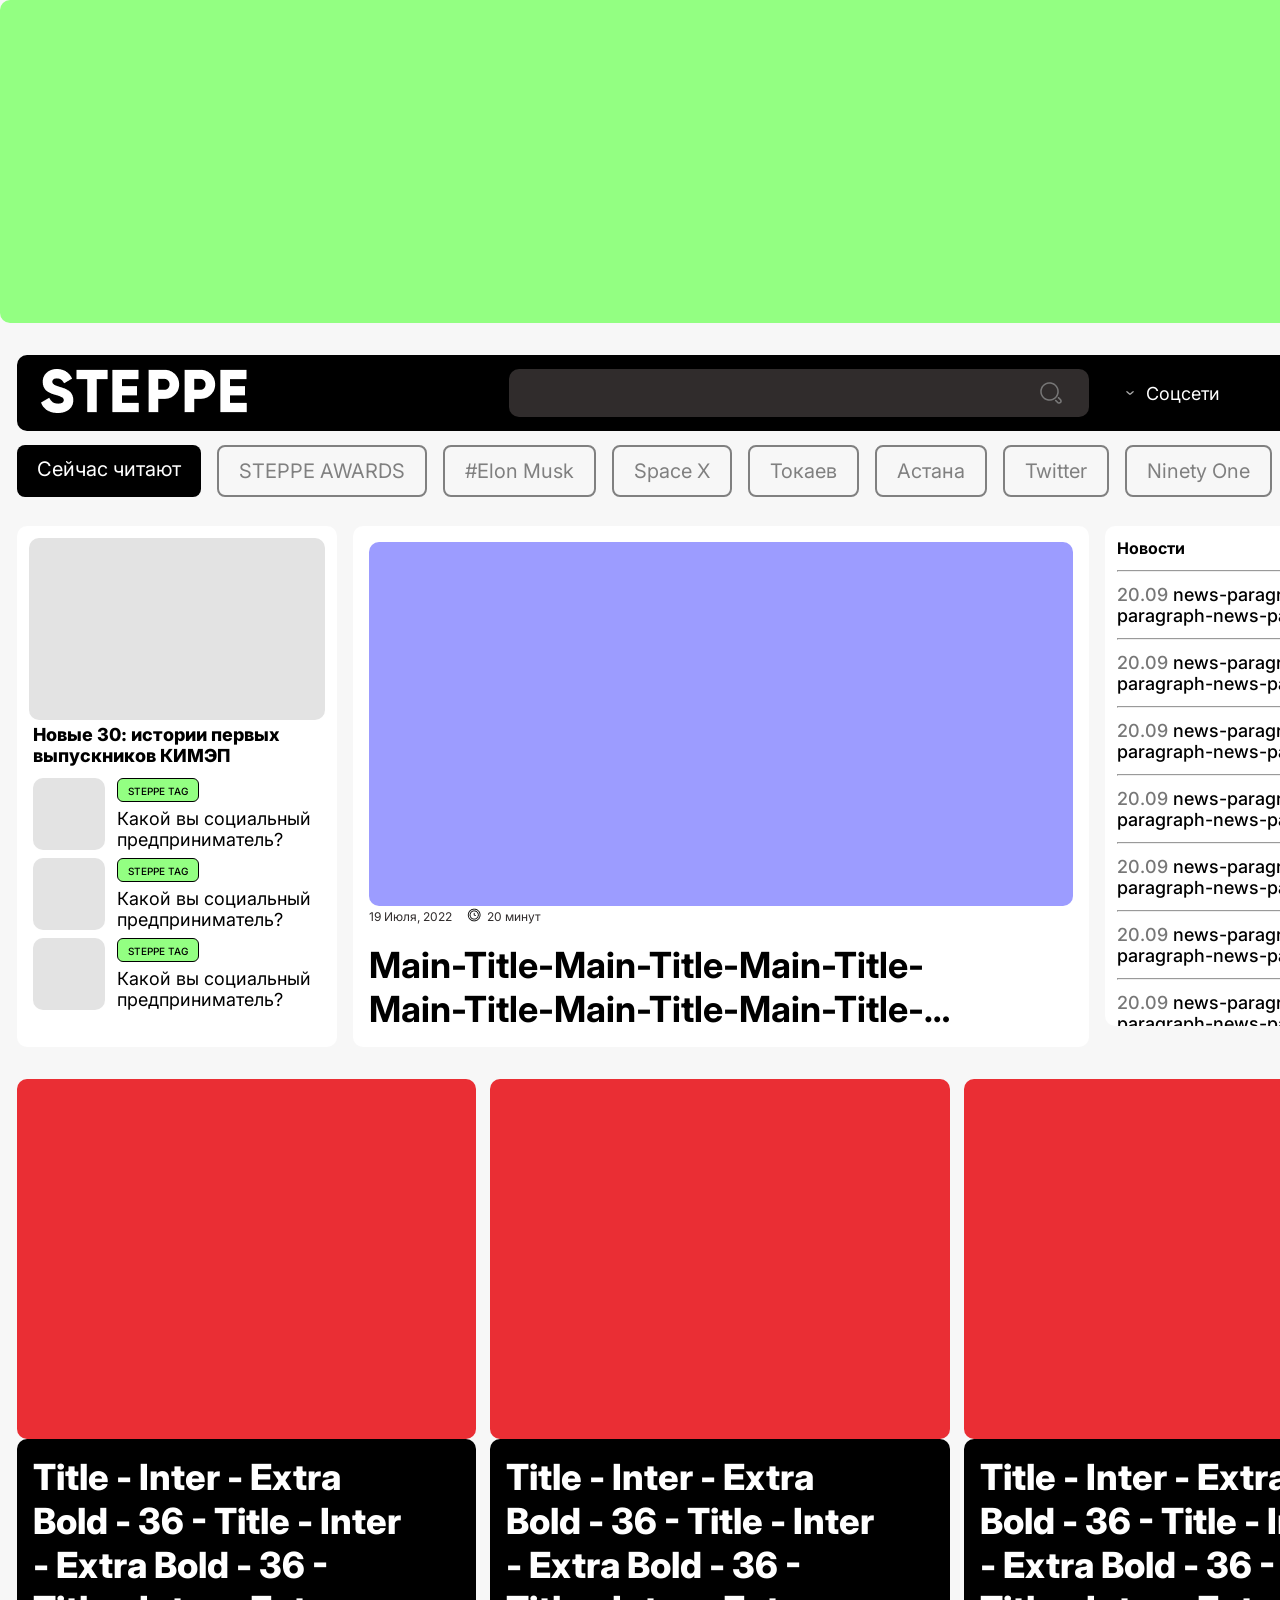
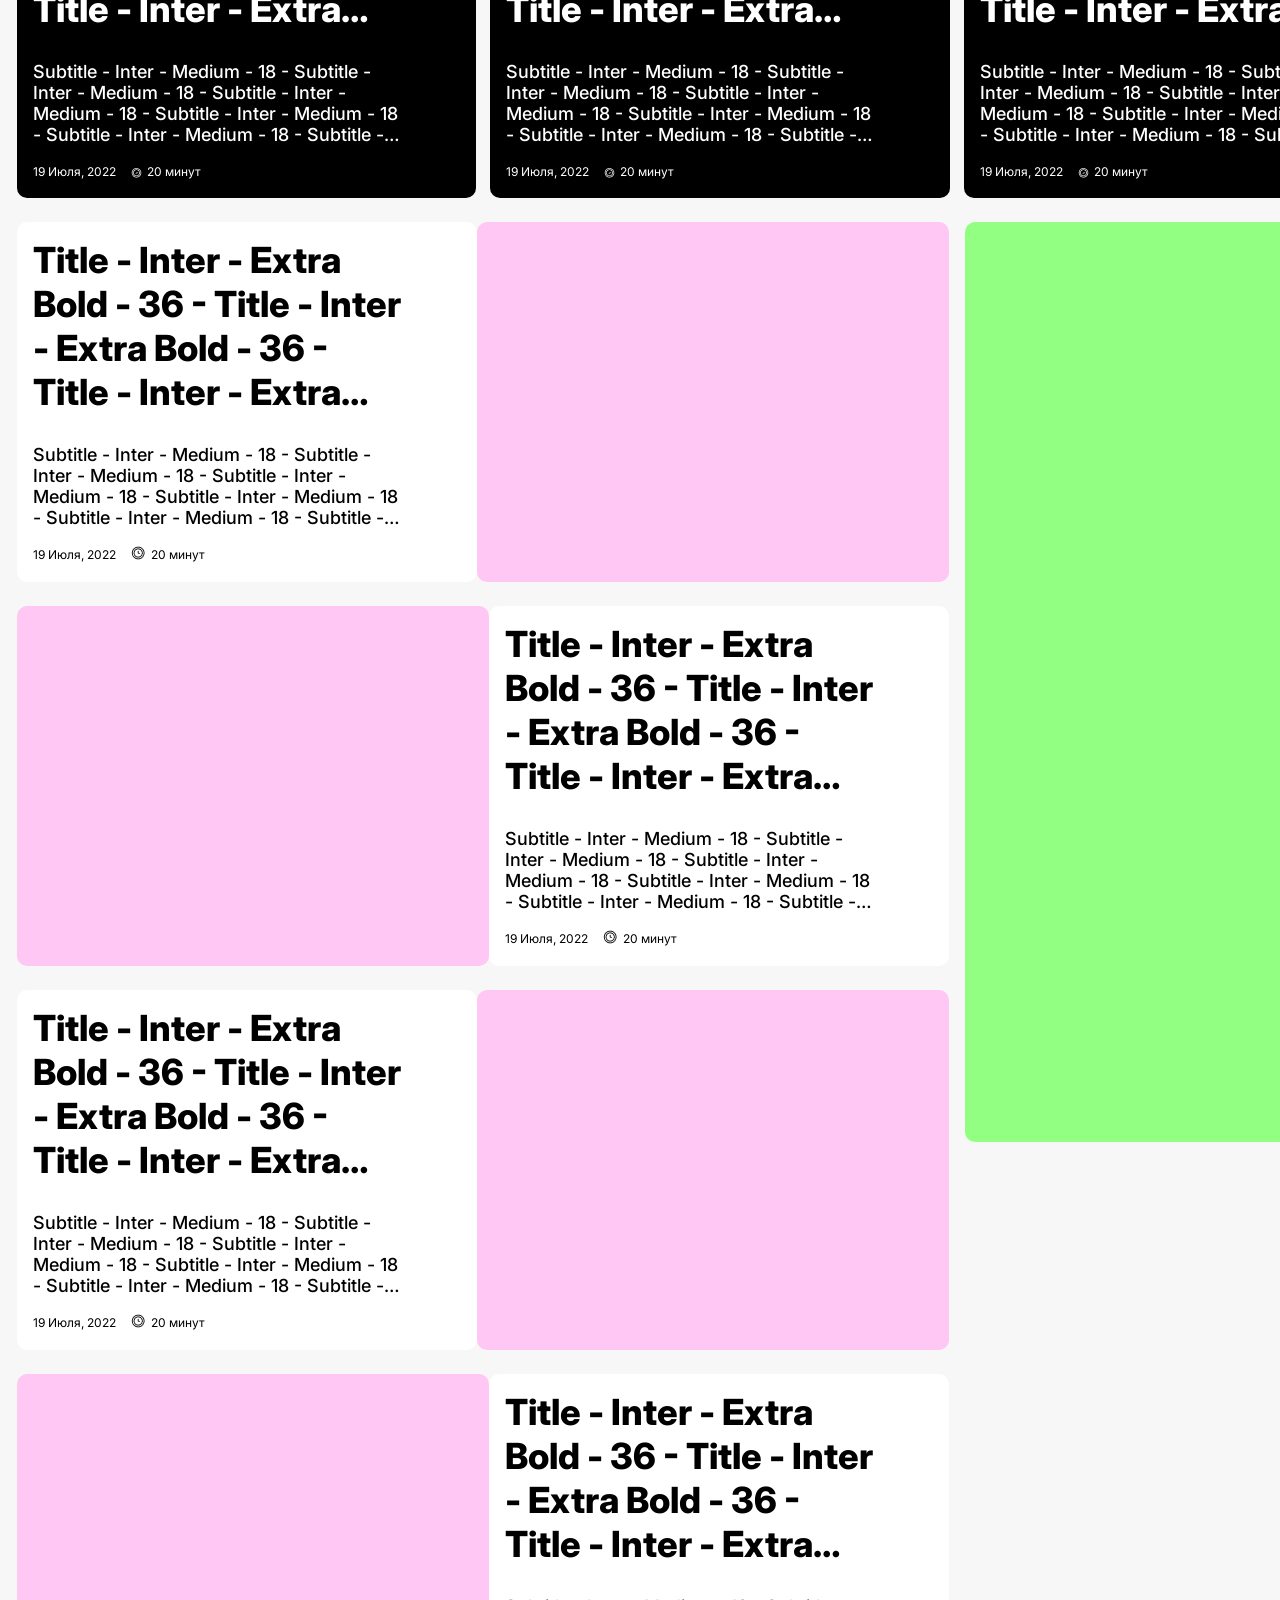
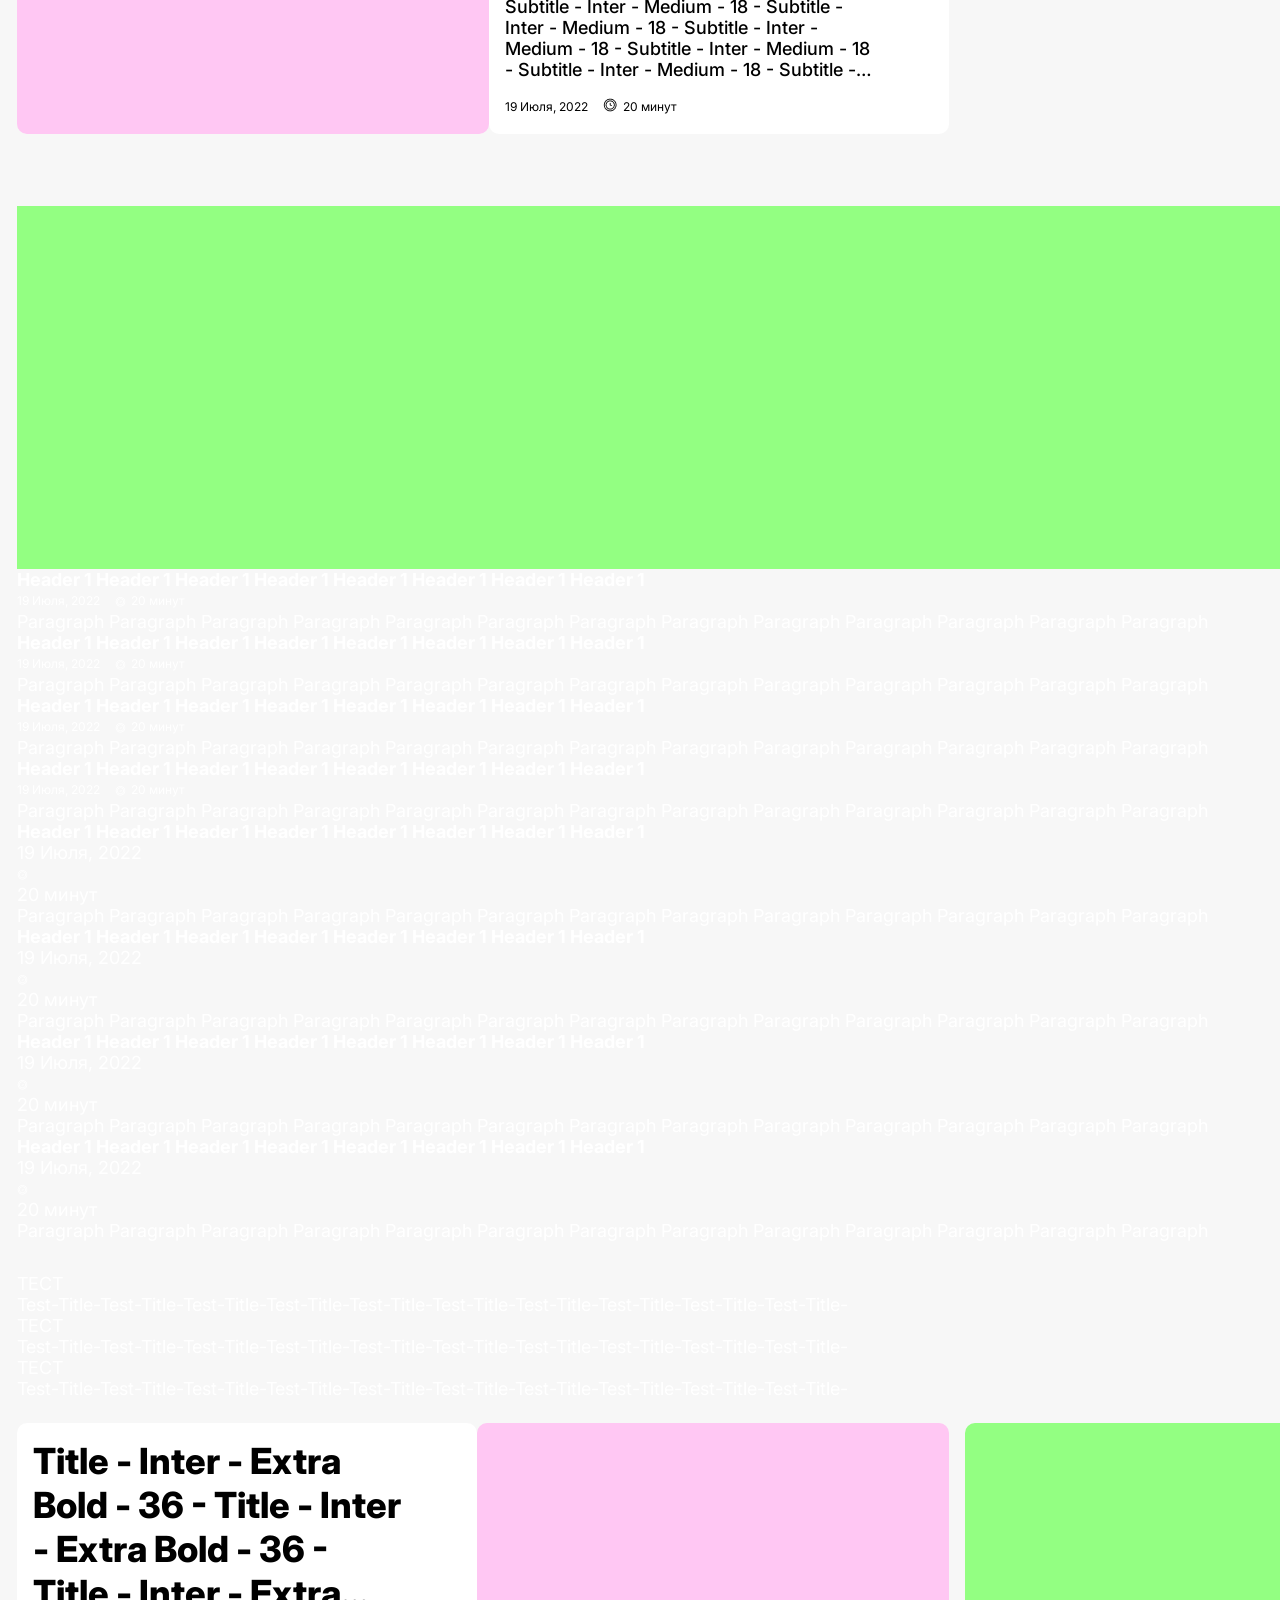
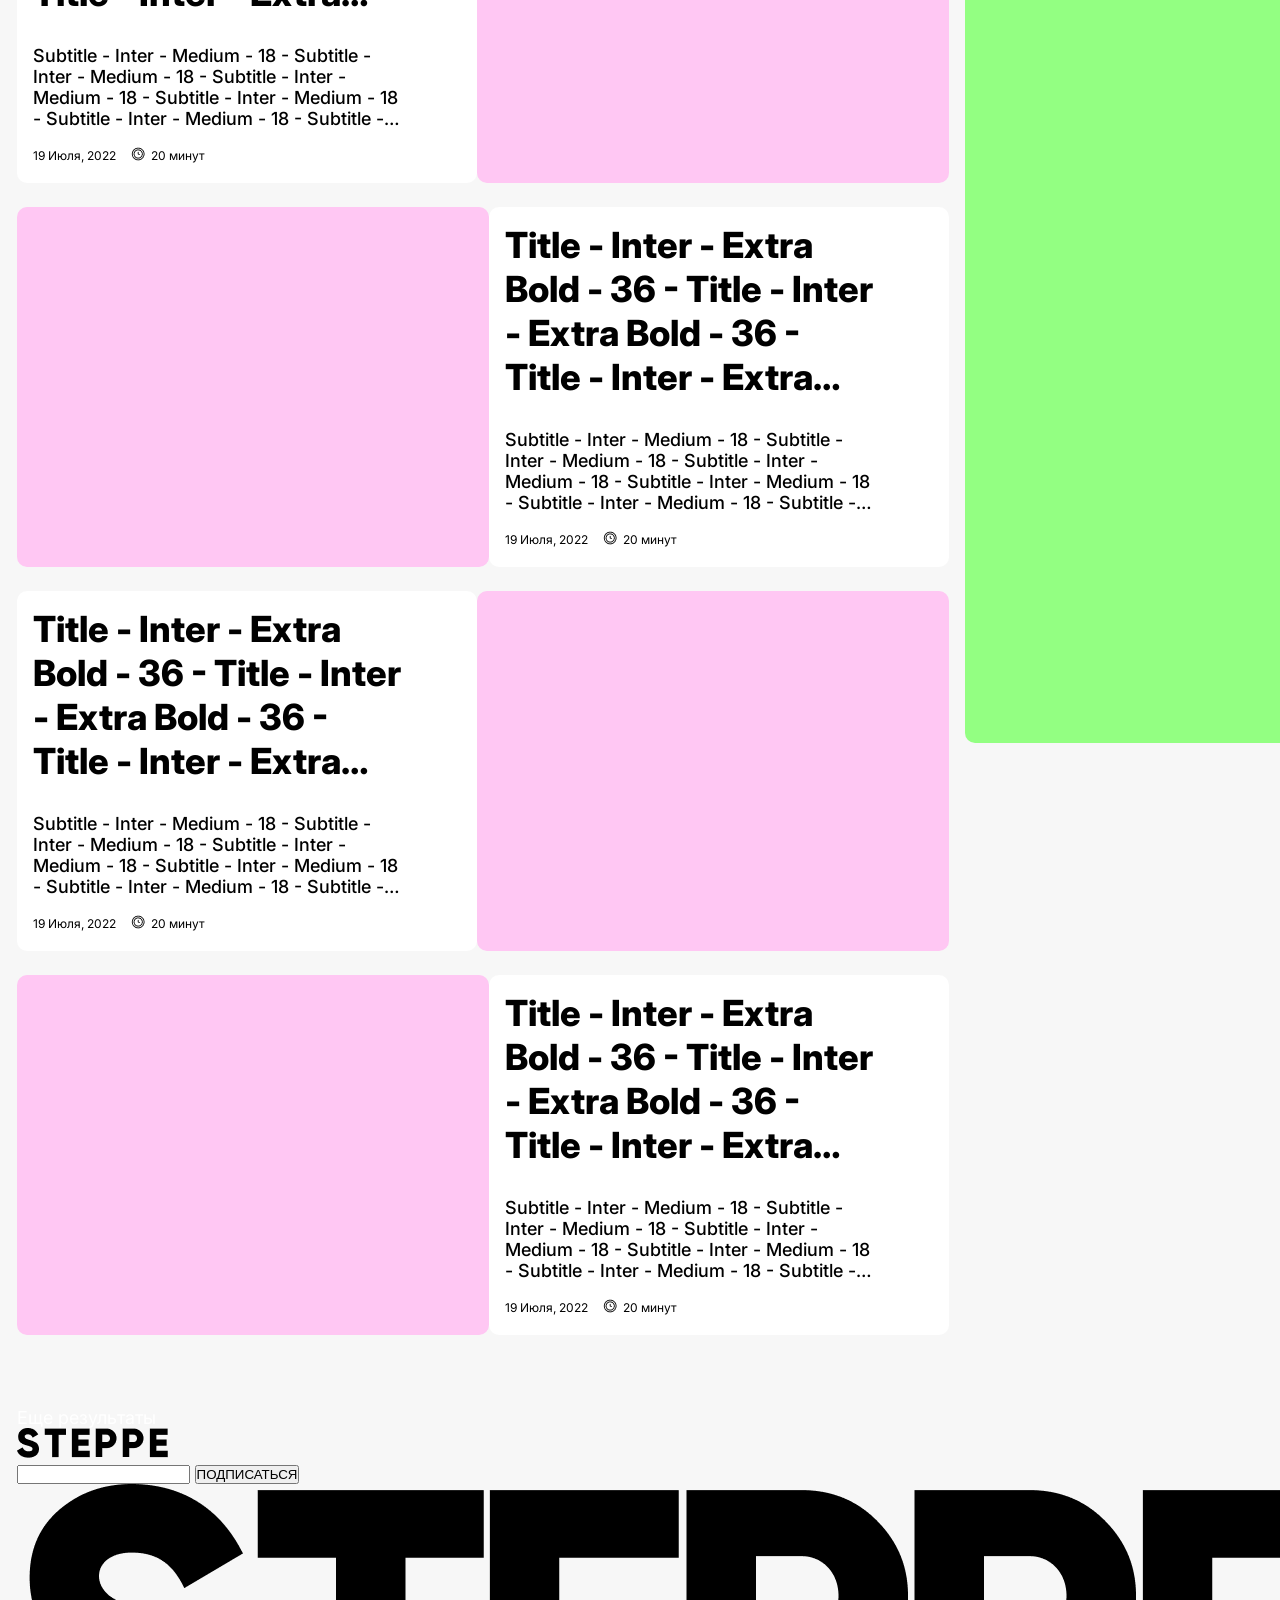
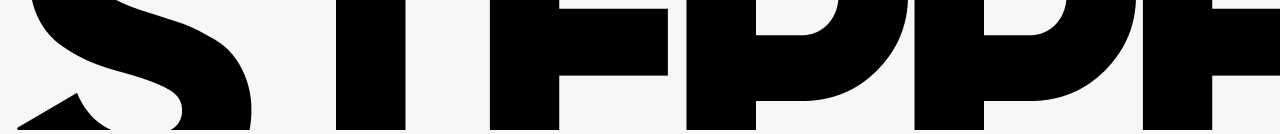
==== commit 31efb9d3: "ended news blocks" ====
--- a/index.html
+++ b/index.html
@@ -268,17 +268,18 @@
                 <div class="block-news-horizontal">
                     <div class="horizontal-news-content">
                         <div class="horizontal-news">
-                            <div class="block-news-img horizontal-img"></div>
-                            <div class="block-news-text horizontal-text">
+                            <div class="block-news-img horizontal-img horizontal-img-order"></div>
+                            <div class="block-news-text horizontal-text horizontal-text-order">
                                 <h2 class="block-news-title horizontal-title">Title - Inter - Extra Bold - 36 - Title - Inter - Extra Bold - 36 - Title - Inter - Extra Bold - 36 - </h2>
                                 <p class="block-news-subtitle horizontal-subtitle">Subtitle - Inter - Medium - 18 - Subtitle - Inter - Medium - 18 - Subtitle - Inter - Medium - 18 - Subtitle - Inter - Medium - 18 - Subtitle - Inter - Medium - 18 - Subtitle - Inter - Medium - 18 - </p>
                                 <div class="date-and-time horizontal-news-date-and-time">
                                     <p class="date horizontal-news-date">19 Июля, 2022 </p>
                                     <div class="watch horizontal-news-watch">
-                                        <img src="images/block-tickets/time.png" alt="#">
-                                    </div>
-                                    <p class="time horizontal-news-time">20 минут</p>
-                                </div>
+                                        <img src="images/header/time-black.png" alt="#">
+                                    </div>
+                                    <p class="time horizontal-news-time">20 минут</p>
+                                </div>
+                                <p class="horizontal-subtitle-tablet">NASA опубликовало первое сверхчеткое изображение вселенной</p>
                             </div>
                         </div>
                         <div class="horizontal-news">
@@ -289,13 +290,29 @@
                                 <div class="date-and-time horizontal-news-date-and-time">
                                     <p class="date horizontal-news-date">19 Июля, 2022 </p>
                                     <div class="watch horizontal-news-watch">
-                                        <img src="images/block-tickets/time.png" alt="#">
-                                    </div>
-                                    <p class="time horizontal-news-time">20 минут</p>
-                                </div>
+                                        <img src="images/header/time-black.png" alt="#">
+                                    </div>
+                                    <p class="time horizontal-news-time">20 минут</p>
+                                </div>
+                                <p class="horizontal-subtitle-tablet">NASA опубликовало первое сверхчеткое изображение вселенной</p>
                             </div>
                         </div>
                         <div class="horizontal-news">
+                            <div class="block-news-img horizontal-img horizontal-img-order"></div>
+                            <div class="block-news-text horizontal-text horizontal-text-order">
+                                <h2 class="block-news-title horizontal-title">Title - Inter - Extra Bold - 36 - Title - Inter - Extra Bold - 36 - Title - Inter - Extra Bold - 36 - </h2>
+                                <p class="block-news-subtitle horizontal-subtitle">Subtitle - Inter - Medium - 18 - Subtitle - Inter - Medium - 18 - Subtitle - Inter - Medium - 18 - Subtitle - Inter - Medium - 18 - Subtitle - Inter - Medium - 18 - Subtitle - Inter - Medium - 18 - </p>
+                                <div class="date-and-time horizontal-news-date-and-time">
+                                    <p class="date horizontal-news-date">19 Июля, 2022 </p>
+                                    <div class="watch horizontal-news-watch">
+                                        <img src="images/header/time-black.png" alt="#">
+                                    </div>
+                                    <p class="time horizontal-news-time">20 минут</p>
+                                </div>
+                                <p class="horizontal-subtitle-tablet">NASA опубликовало первое сверхчеткое изображение вселенной</p>
+                            </div>
+                        </div>
+                        <div class="horizontal-news horizontal-news-full">
                             <div class="block-news-img horizontal-img"></div>
                             <div class="block-news-text horizontal-text">
                                 <h2 class="block-news-title horizontal-title">Title - Inter - Extra Bold - 36 - Title - Inter - Extra Bold - 36 - Title - Inter - Extra Bold - 36 - </h2>
@@ -303,24 +320,11 @@
                                 <div class="date-and-time horizontal-news-date-and-time">
                                     <p class="date horizontal-news-date">19 Июля, 2022 </p>
                                     <div class="watch horizontal-news-watch">
-                                        <img src="images/block-tickets/time.png" alt="#">
-                                    </div>
-                                    <p class="time horizontal-news-time">20 минут</p>
-                                </div>
-                            </div>
-                        </div>
-                        <div class="horizontal-news">
-                            <div class="block-news-img horizontal-img"></div>
-                            <div class="block-news-text horizontal-text">
-                                <h2 class="block-news-title horizontal-title">Title - Inter - Extra Bold - 36 - Title - Inter - Extra Bold - 36 - Title - Inter - Extra Bold - 36 - </h2>
-                                <p class="block-news-subtitle horizontal-subtitle">Subtitle - Inter - Medium - 18 - Subtitle - Inter - Medium - 18 - Subtitle - Inter - Medium - 18 - Subtitle - Inter - Medium - 18 - Subtitle - Inter - Medium - 18 - Subtitle - Inter - Medium - 18 - </p>
-                                <div class="date-and-time block-news-date-and-time">
-                                    <p class="date horizontal-news-date">19 Июля, 2022 </p>
-                                    <div class="watch horizontal-news-watch">
-                                        <img src="images/block-tickets/time.png" alt="#">
-                                    </div>
-                                    <p class="time horizontal-news-time">20 минут</p>
-                                </div>
+                                        <img src="images/header/time-black.png" alt="#">
+                                    </div>
+                                    <p class="time horizontal-news-time">20 минут</p>
+                                </div>
+                                <p class="horizontal-subtitle-tablet">NASA опубликовало первое сверхчеткое изображение вселенной</p>
                             </div>
                         </div>
                     </div>
@@ -332,7 +336,9 @@
         </section>
 
         <section class="banner banner-mid">
-            <div class="ads-block ads-block-mid"></div>
+            <div class="wrapper">
+                <div class="ads-block ads-block-mid"></div>
+            </div>
         </section>
 
         <section class="block-tickets">
@@ -518,60 +524,62 @@
                         <div class="test-content">Test-Title-Test-Title-Test-Title-Test-Title-Test-Title-Test-Title-Test-Title-Test-Title-Test-Title-Test-Title-</div>
                     </div>
                 </div>
-                <div class="block-news-horizontal">
-                    <div class="horizontal-news">
-                        <div class="block-news-img horizontal-img"></div>
-                        <div class="block-news-text">
-                            <h2 class="block-title horizontal-title">Title - Inter - Extra Bold - 36 - Title - Inter - Extra Bold - 36 - Title - Inter - Extra Bold - 36 - </h2>
-                            <p class="block-news-subtitle horizontal-subtitle">Subtitle - Inter - Medium - 18 - Subtitle - Inter - Medium - 18 - Subtitle - Inter - Medium - 18 - Subtitle - Inter - Medium - 18 - Subtitle - Inter - Medium - 18 - Subtitle - Inter - Medium - 18 - </p>
-                            <div class="date-and-time block-news-date-and-time">
-                                <p class="date block-news-date">19 Июля, 2022 </p>
-                                <div class="watch block-news-watch">
-                                    <img src="images/block-tickets/time.png" alt="#">
-                                </div>
-                                <p class="time block-news-time">20 минут</p>
-                            </div>
-                        </div>
-                    </div>
-                    <div class="horizontal-news">
-                        <div class="block-news-img horizontal-img"></div>
-                        <div class="block-news-text">
-                            <h2 class="block-title horizontal-title">Title - Inter - Extra Bold - 36 - Title - Inter - Extra Bold - 36 - Title - Inter - Extra Bold - 36 - </h2>
-                            <p class="block-news-subtitle horizontal-subtitle">Subtitle - Inter - Medium - 18 - Subtitle - Inter - Medium - 18 - Subtitle - Inter - Medium - 18 - Subtitle - Inter - Medium - 18 - Subtitle - Inter - Medium - 18 - Subtitle - Inter - Medium - 18 - </p>
-                            <div class="date-and-time block-news-date-and-time">
-                                <p class="date block-news-date">19 Июля, 2022 </p>
-                                <div class="watch block-news-watch">
-                                    <img src="images/block-tickets/time.png" alt="#">
-                                </div>
-                                <p class="time block-news-time">20 минут</p>
-                            </div>
-                        </div>
-                    </div>
-                    <div class="horizontal-news">
-                        <div class="block-news-img horizontal-img"></div>
-                        <div class="block-news-text">
-                            <h2 class="block-title horizontal-title">Title - Inter - Extra Bold - 36 - Title - Inter - Extra Bold - 36 - Title - Inter - Extra Bold - 36 - </h2>
-                            <p class="block-news-subtitle horizontal-subtitle">Subtitle - Inter - Medium - 18 - Subtitle - Inter - Medium - 18 - Subtitle - Inter - Medium - 18 - Subtitle - Inter - Medium - 18 - Subtitle - Inter - Medium - 18 - Subtitle - Inter - Medium - 18 - </p>
-                            <div class="date-and-time block-news-date-and-time">
-                                <p class="date block-news-date">19 Июля, 2022 </p>
-                                <div class="watch block-news-watch">
-                                    <img src="images/block-tickets/time.png" alt="#">
-                                </div>
-                                <p class="time block-news-time">20 минут</p>
-                            </div>
-                        </div>
-                    </div>
-                    <div class="horizontal-news">
-                        <div class="block-news-img horizontal-img"></div>
-                        <div class="block-news-text">
-                            <h2 class="block-title horizontal-title">Title - Inter - Extra Bold - 36 - Title - Inter - Extra Bold - 36 - Title - Inter - Extra Bold - 36 - </h2>
-                            <p class="block-news-subtitle horizontal-subtitle">Subtitle - Inter - Medium - 18 - Subtitle - Inter - Medium - 18 - Subtitle - Inter - Medium - 18 - Subtitle - Inter - Medium - 18 - Subtitle - Inter - Medium - 18 - Subtitle - Inter - Medium - 18 - </p>
-                            <div class="date-and-time block-news-date-and-time">
-                                <p class="date block-news-date">19 Июля, 2022 </p>
-                                <div class="watch block-news-watch">
-                                    <img src="images/block-tickets/time.png" alt="#">
-                                </div>
-                                <p class="time block-news-time">20 минут</p>
+                <div class="block-news-horizontal block-news-horizontal-bot">
+                    <div class="horizontal-news-content">
+                        <div class="horizontal-news">
+                            <div class="block-news-img horizontal-img horizontal-img-order"></div>
+                            <div class="block-news-text horizontal-text horizontal-text-order">
+                                <h2 class="block-news-title horizontal-title">Title - Inter - Extra Bold - 36 - Title - Inter - Extra Bold - 36 - Title - Inter - Extra Bold - 36 - </h2>
+                                <p class="block-news-subtitle horizontal-subtitle">Subtitle - Inter - Medium - 18 - Subtitle - Inter - Medium - 18 - Subtitle - Inter - Medium - 18 - Subtitle - Inter - Medium - 18 - Subtitle - Inter - Medium - 18 - Subtitle - Inter - Medium - 18 - </p>
+                                <div class="date-and-time horizontal-news-date-and-time">
+                                    <p class="date horizontal-news-date">19 Июля, 2022 </p>
+                                    <div class="watch horizontal-news-watch">
+                                        <img src="images/header/time-black.png" alt="#">
+                                    </div>
+                                    <p class="time horizontal-news-time">20 минут</p>
+                                </div>
+                            </div>
+                        </div>
+                        <div class="horizontal-news">
+                            <div class="block-news-img horizontal-img"></div>
+                            <div class="block-news-text horizontal-text">
+                                <h2 class="block-news-title horizontal-title">Title - Inter - Extra Bold - 36 - Title - Inter - Extra Bold - 36 - Title - Inter - Extra Bold - 36 - </h2>
+                                <p class="block-news-subtitle horizontal-subtitle">Subtitle - Inter - Medium - 18 - Subtitle - Inter - Medium - 18 - Subtitle - Inter - Medium - 18 - Subtitle - Inter - Medium - 18 - Subtitle - Inter - Medium - 18 - Subtitle - Inter - Medium - 18 - </p>
+                                <div class="date-and-time horizontal-news-date-and-time">
+                                    <p class="date horizontal-news-date">19 Июля, 2022 </p>
+                                    <div class="watch horizontal-news-watch">
+                                        <img src="images/header/time-black.png" alt="#">
+                                    </div>
+                                    <p class="time horizontal-news-time">20 минут</p>
+                                    </div>
+                            </div>
+                        </div>
+                        <div class="horizontal-news">
+                            <div class="block-news-img horizontal-img horizontal-img-order"></div>
+                            <div class="block-news-text horizontal-text horizontal-text-order">
+                                <h2 class="block-news-title horizontal-title">Title - Inter - Extra Bold - 36 - Title - Inter - Extra Bold - 36 - Title - Inter - Extra Bold - 36 - </h2>
+                                <p class="block-news-subtitle horizontal-subtitle">Subtitle - Inter - Medium - 18 - Subtitle - Inter - Medium - 18 - Subtitle - Inter - Medium - 18 - Subtitle - Inter - Medium - 18 - Subtitle - Inter - Medium - 18 - Subtitle - Inter - Medium - 18 - </p>
+                                <div class="date-and-time horizontal-news-date-and-time">
+                                    <p class="date horizontal-news-date">19 Июля, 2022 </p>
+                                    <div class="watch horizontal-news-watch">
+                                        <img src="images/header/time-black.png" alt="#">
+                                    </div>
+                                    <p class="time horizontal-news-time">20 минут</p>
+                                </div>
+                            </div>
+                        </div>
+                        <div class="horizontal-news">
+                            <div class="block-news-img horizontal-img"></div>
+                            <div class="block-news-text horizontal-text">
+                                <h2 class="block-news-title horizontal-title">Title - Inter - Extra Bold - 36 - Title - Inter - Extra Bold - 36 - Title - Inter - Extra Bold - 36 - </h2>
+                                <p class="block-news-subtitle horizontal-subtitle">Subtitle - Inter - Medium - 18 - Subtitle - Inter - Medium - 18 - Subtitle - Inter - Medium - 18 - Subtitle - Inter - Medium - 18 - Subtitle - Inter - Medium - 18 - Subtitle - Inter - Medium - 18 - </p>
+                                <div class="date-and-time block-news-date-and-time">
+                                    <p class="date horizontal-news-date">19 Июля, 2022 </p>
+                                    <div class="watch horizontal-news-watch">
+                                        <img src="images/header/time-black.png" alt="#">
+                                    </div>
+                                    <p class="time horizontal-news-time">20 минут</p>
+                                </div>
                             </div>
                         </div>
                     </div>
--- a/style/style.css
+++ b/style/style.css
@@ -30,7 +30,7 @@
     white-space: pre-line;
 }
 .header-content-news-title, .header-content-stories-title-tablet, .header-content-main-title-mobile, 
-.header-content-stories-title-mobile {
+.header-content-stories-title-mobile, .horizontal-subtitle-tablet {
     font-weight: 700;
 }
 .header-content-stories-title-full, .header-content-main-title, .block-news-title {
@@ -44,7 +44,8 @@
     font-weight: 600;
 }
 
-.header-read-block, .header-read-block-black, .header-content-stories-title-tablet, .header-content-stories-title-mobile {
+.header-read-block, .header-read-block-black, .header-content-stories-title-tablet, .header-content-stories-title-mobile,
+.horizontal-subtitle-tablet {
     font-size: 20px;
 }
 .header-content-main-title, .block-news-title {
@@ -81,24 +82,13 @@
 .header-content-stories-interview-block-text-tag, .header-content-stories-interview-block-text-content-tablet, 
 .header-content-main-title, .header-content-news-title, .header-content-news-content-text, .header-content-main-title-mobile, 
 .header-content-main-subtitle-mobile, .header-content-stories-title-mobile, .horizontal-title, .horizontal-subtitle, 
-.horizontal-news-date, .horizontal-news-time{
+.horizontal-news-date, .horizontal-news-time, .horizontal-subtitle-tablet{
     color: #000000;
 }
 .header-date, .header-time {
     color: #302C2C;
 }
-/* Баннер */
-.ads-block {
-    background-color: #93FF82;
-}
-.ads-block-up {
-    width: 100%;
-    height: 323px;
-}
-.ads-block-right {
-    width: 460px;
-    height: 920px;
-}
+
 
 /* border radius */
 .ads-block, .header-menu, .header-content-stories, .header-content-main, .header-content-news, 
@@ -122,9 +112,27 @@
     -webkit-box-orient: vertical;
 }
 
+/* Баннер */
+.ads-block {
+    background-color: #93FF82;
+}
+.ads-block-up {
+    width: 100%;
+    height: 323px;
+}
+.ads-block-right {
+    width: 460px;
+    height: 920px;
+}
+.ads-block-mid {
+    width: 100%;
+    height: 363px;
+    border-radius: 0;
+}
+
 .night_theme, .header-menu-right-content-setting, .header-content-stories-title-tablet, 
 .header-content-stories-interview-block-text-content-tablet, .header-content-main-mobile, .header-content-stories-title-mobile, 
-.news-tab, .header-date-and-time, .block-news-img-tablet {
+.news-tab, .header-date-and-time, .block-news-img-tablet, .horizontal-subtitle-tablet {
     display: none;
 }
 /* header */
@@ -296,22 +304,35 @@
     padding-right: 68px;
 }
 .block-news-subtitle {
-    margin: 43px 0 1rem 0;
+    margin: 30px 0 1rem 0;
 }
 .block-news-title, .block-news-subtitle {
     -webkit-line-clamp: 4;
 }
 .block-news-horizontal {
+    display: flex;
     gap: 0 1rem;
+    justify-self: space-between;
     margin: 1.5rem 0 3rem 0;
+}
+.horizontal-news {
+    display: flex;
+    margin-bottom: 1.5rem;
 }
 .horizontal-img {
     background-color: #FFC7F3;
+    width: 472px
 }
 .horizontal-text {
     background-color: #ffffff;
     width: 460px;
 }
+.horizontal-text-order {
+    order: 1;
+}
+.horizontal-img-order {
+    order: 2;
+}
 
 
 @media only screen and (max-width: 768px) {
@@ -321,13 +342,14 @@
     /* DS-none */
     .header-menu-right-content-image, .header-menu-right-content-text, .header-read-arrow, .header-read-night_theme, 
     .header-content-stories-title-full, .header-content-stories-interview-block-text-content-full, 
-    .news-full, .news-date-full, .header-content-stories-title-mobile, .block-news-img, .block-news-title, .block-news-subtitle {
+    .news-full, .news-date-full, .header-content-stories-title-mobile, .block-news-img, .block-news-title, 
+    .block-news-subtitle, .banner-right, .block-news-horizontal-bot, .ads-block-mid {
         display: none;
     }
     /* DS-block */
     .header-menu-right-content-setting, .night_theme, .header-content-stories-title-tablet, 
     .header-content-stories-interview-block-text-content-tablet, .news-tab, .horizontal-img, .news-titul-table, 
-    .block-news-img-tablet {
+    .block-news-img-tablet, .horizontal-subtitle-tablet {
         display: block;
     }
     .ads-block-up {
@@ -368,7 +390,7 @@
         min-width: 336px;
         height: 228px;
     }
-    .header-content-stories-title-tablet, .date-and-time {
+    .header-content-stories-title-tablet, .date-and-time, .horizontal-subtitle-tablet {
         padding-top: .75rem;
     }
     .header-content-stories-interview {
@@ -398,6 +420,7 @@
     }
     .block-news-vertical {
         overflow: hidden;
+        gap: 0 .5rem;
     }
     .news-titul-table {
         color: #ffffff;
@@ -406,6 +429,29 @@
     .watch {
         padding-left: 7px;
     }
+    .horizontal-news {
+        flex-direction: column;
+        margin-bottom: 1rem;
+    }
+    .horizontal-news-content {
+        display: flex;
+        gap: 0 1em;
+        overflow: hidden;
+        flex-wrap: wrap;
+    }
+    .horizontal-news-date-and-time {
+        padding: 0;
+    }
+    .horizontal-img-order, .horizontal-text-order {
+        order: initial;
+    }
+    .horizontal-img {
+        width: 360px;
+        height: 280px;
+    }
+    .horizontal-text {
+        width: 360px;
+    }
 }
 
 
@@ -419,7 +465,7 @@
     }
     /* DS-none */
     .header-menu-right, .header-read, .header-content-main-title-full, .header-content-stories-title-tablet, 
-    .header-content-stories-interview-block-text-content-tablet {
+    .header-content-stories-interview-block-text-content-tablet, .horizontal-news-full {
         display: none;
     }
     .header-content-main-mobile, .header-content-stories-title-mobile, .header-content-stories-interview-block-text-content-full {
@@ -468,4 +514,10 @@
         flex-direction: column;
         gap: .5rem;
     }
-}
+    .block-news-horizontal {
+        margin: 1rem 0;
+    }
+    .horizontal-news {
+        margin-bottom: .5rem;
+    }
+}
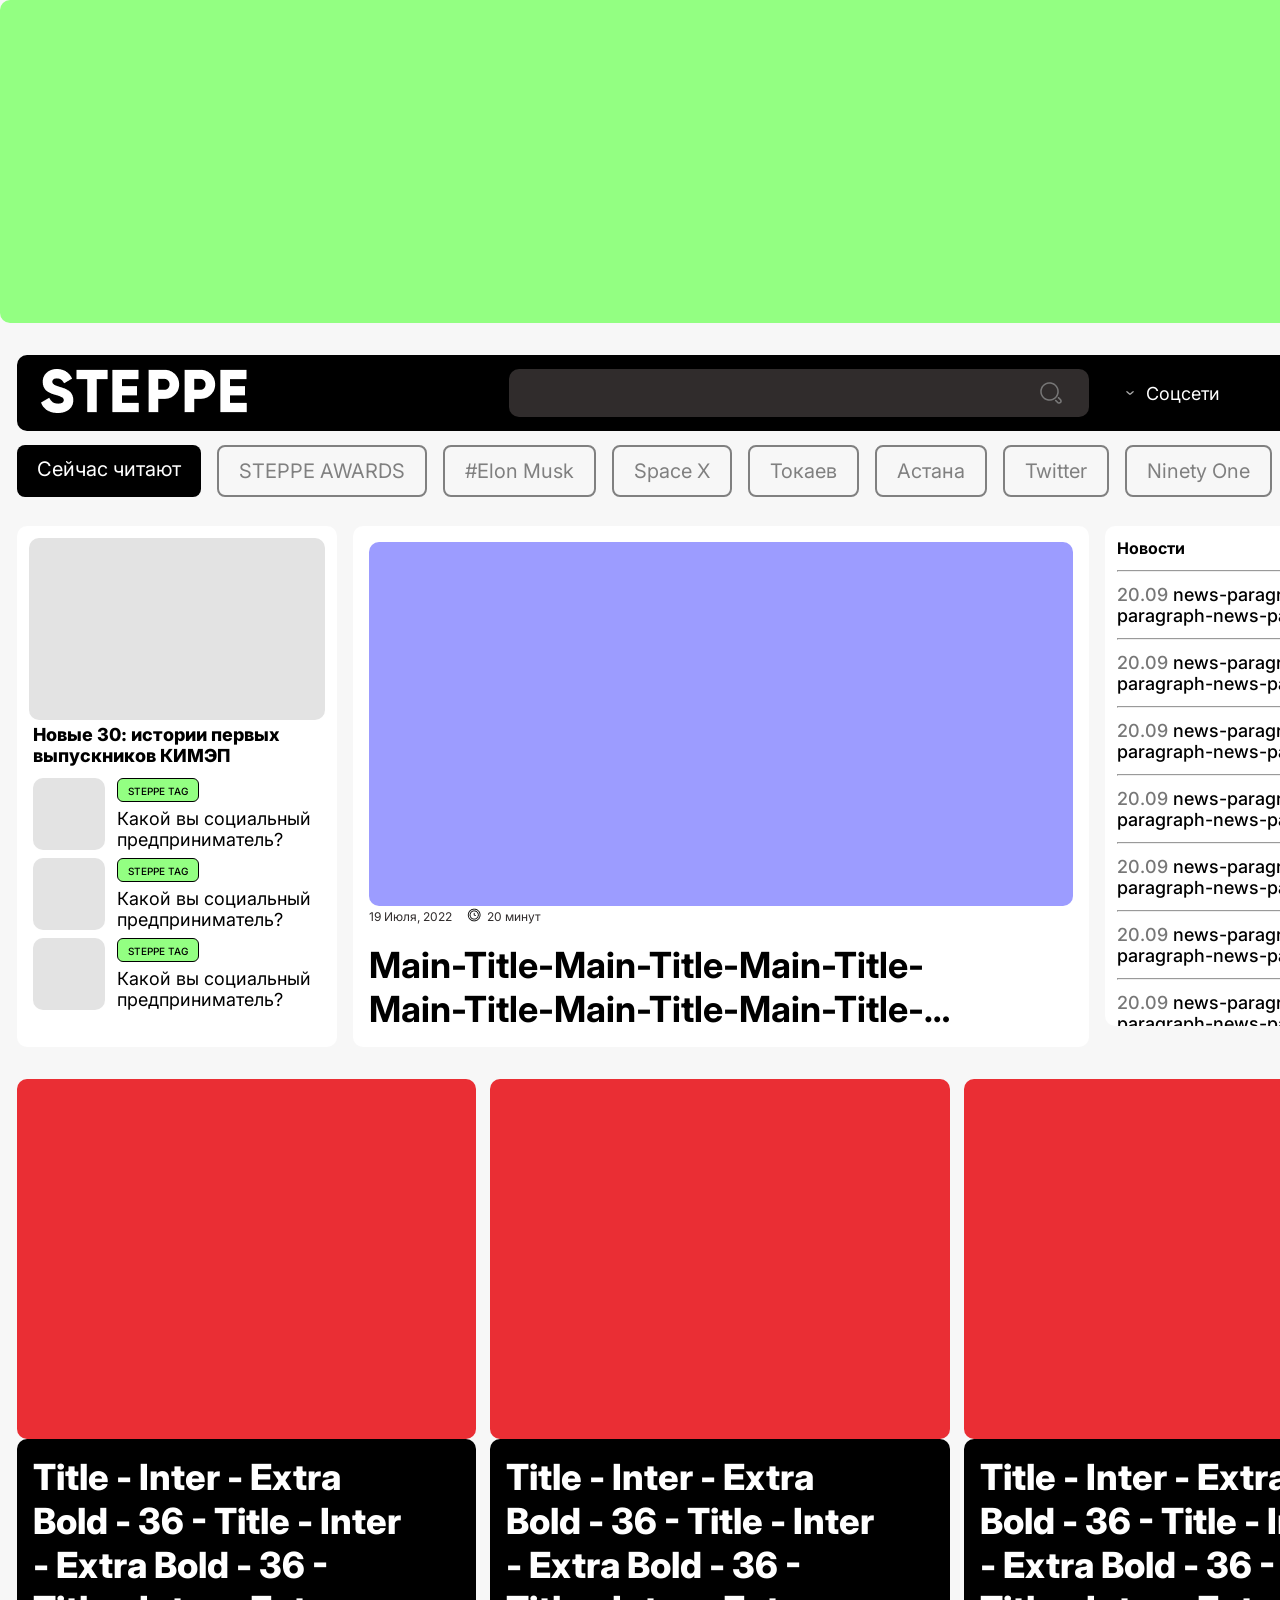
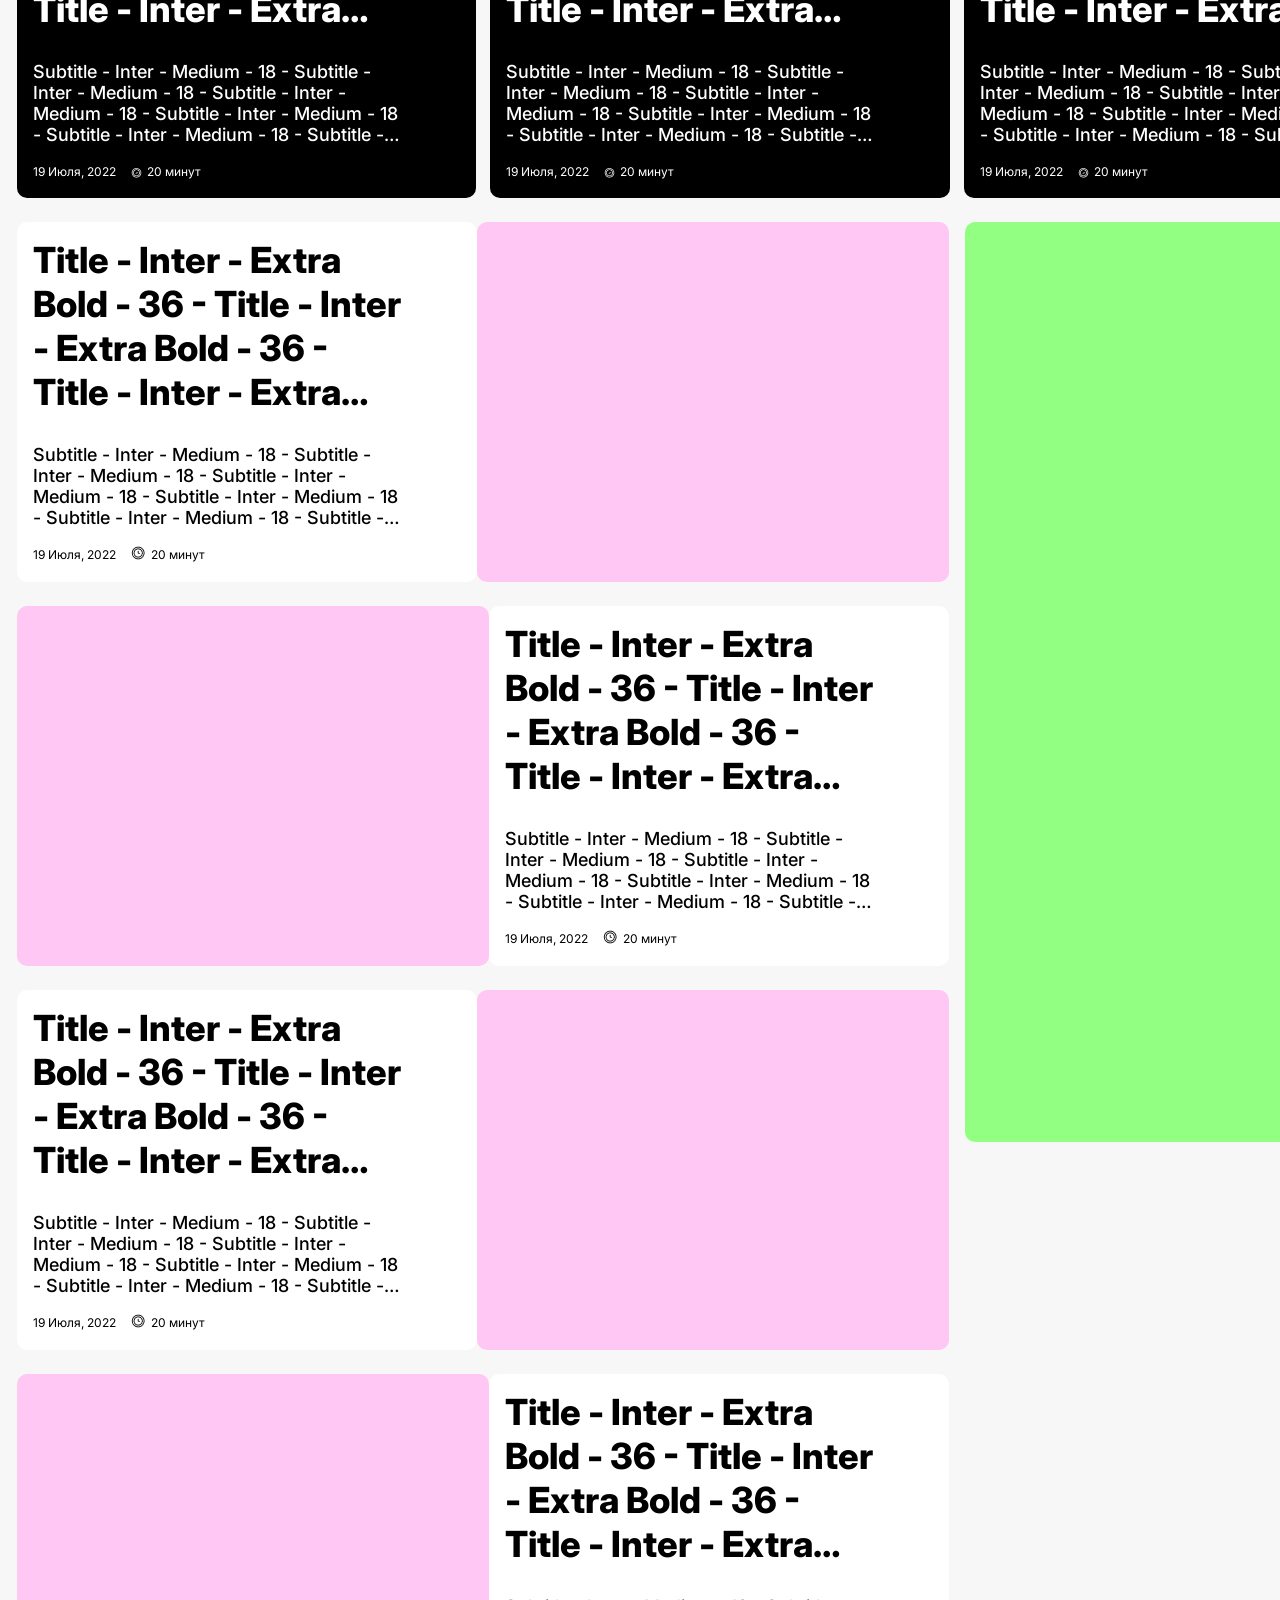
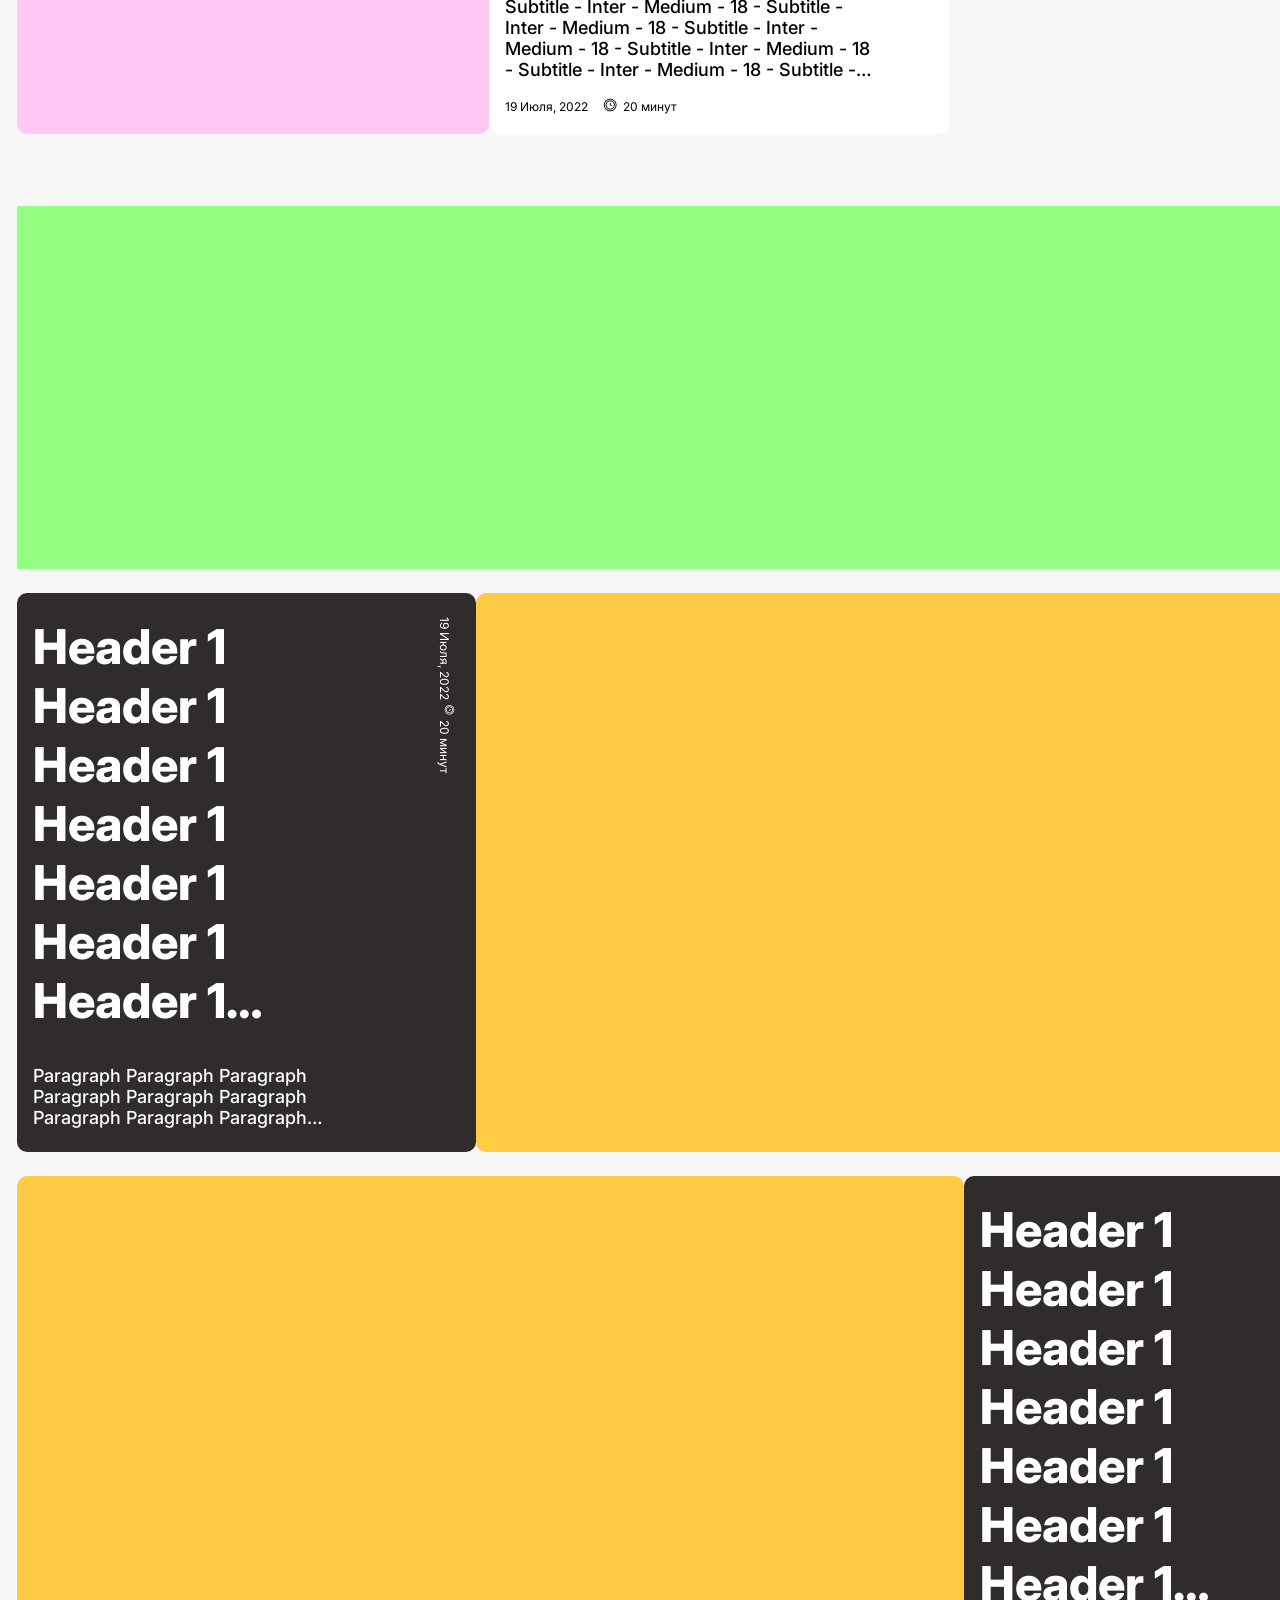
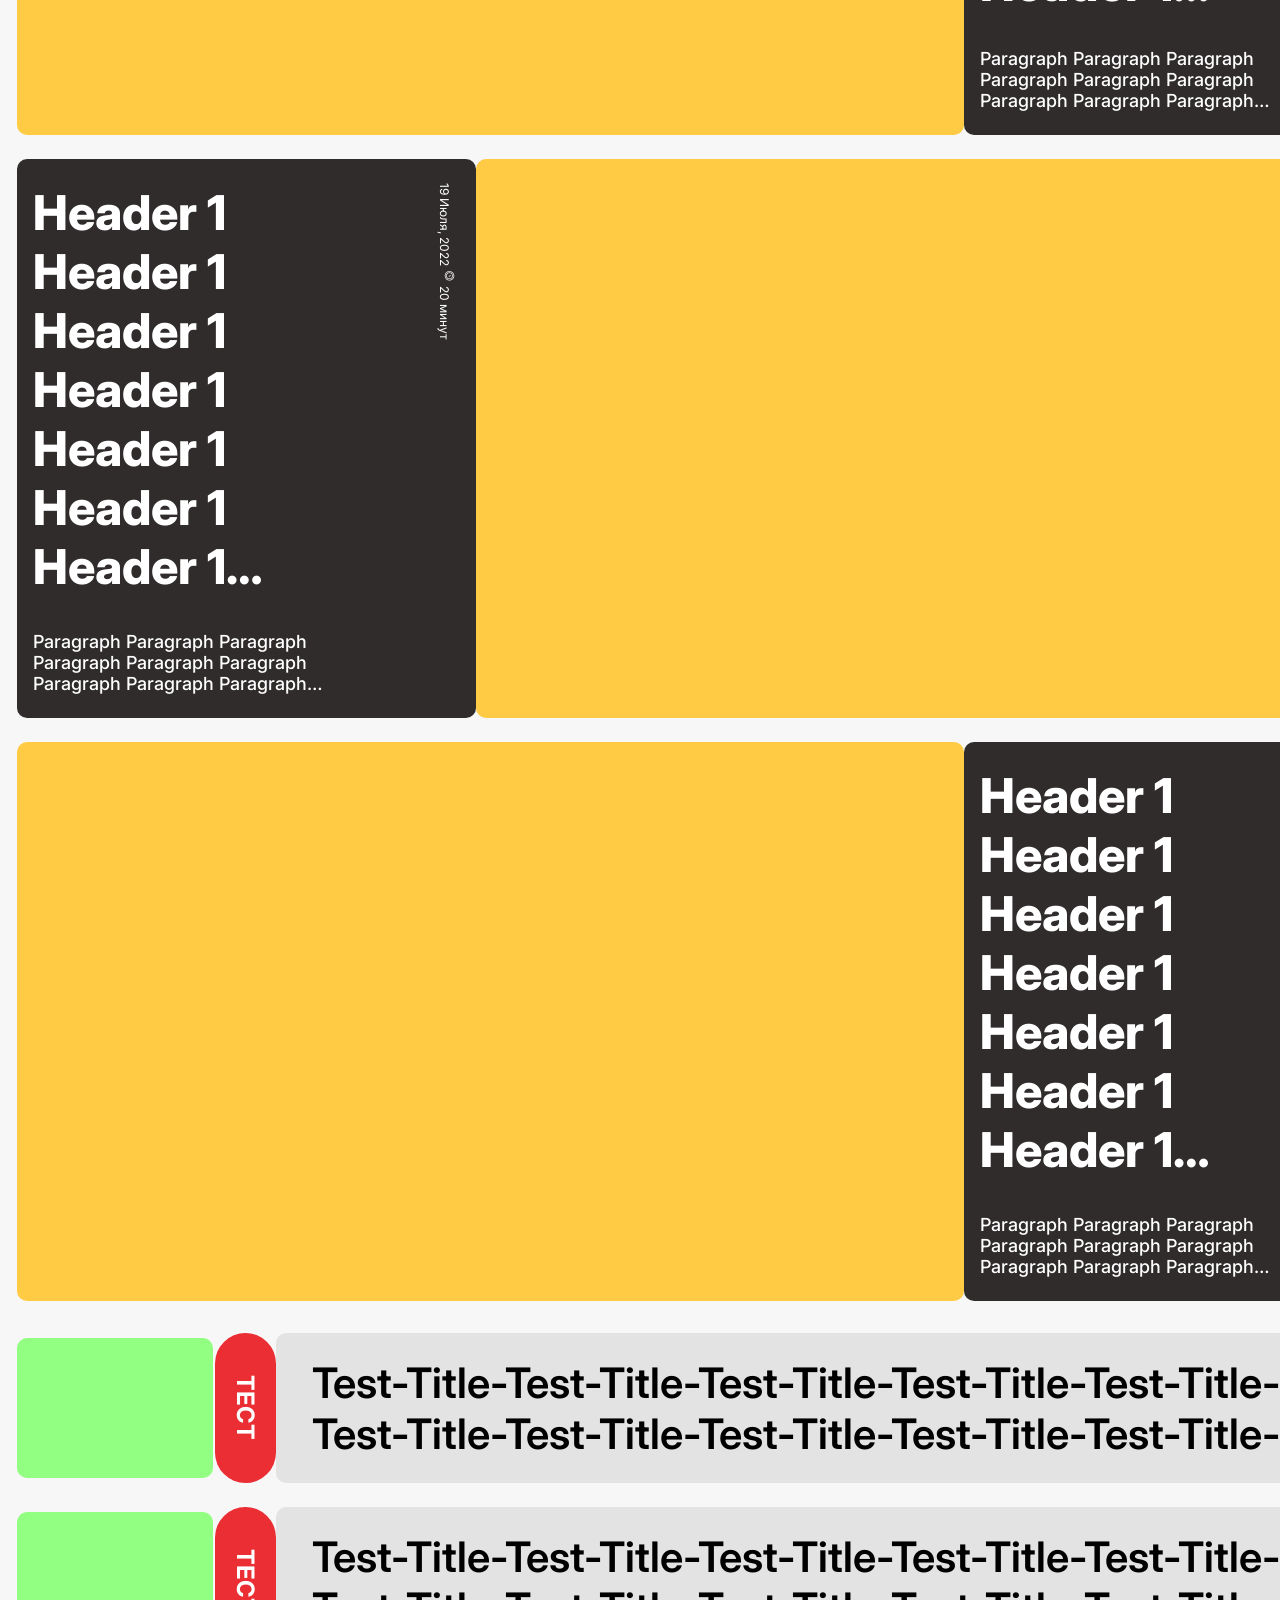
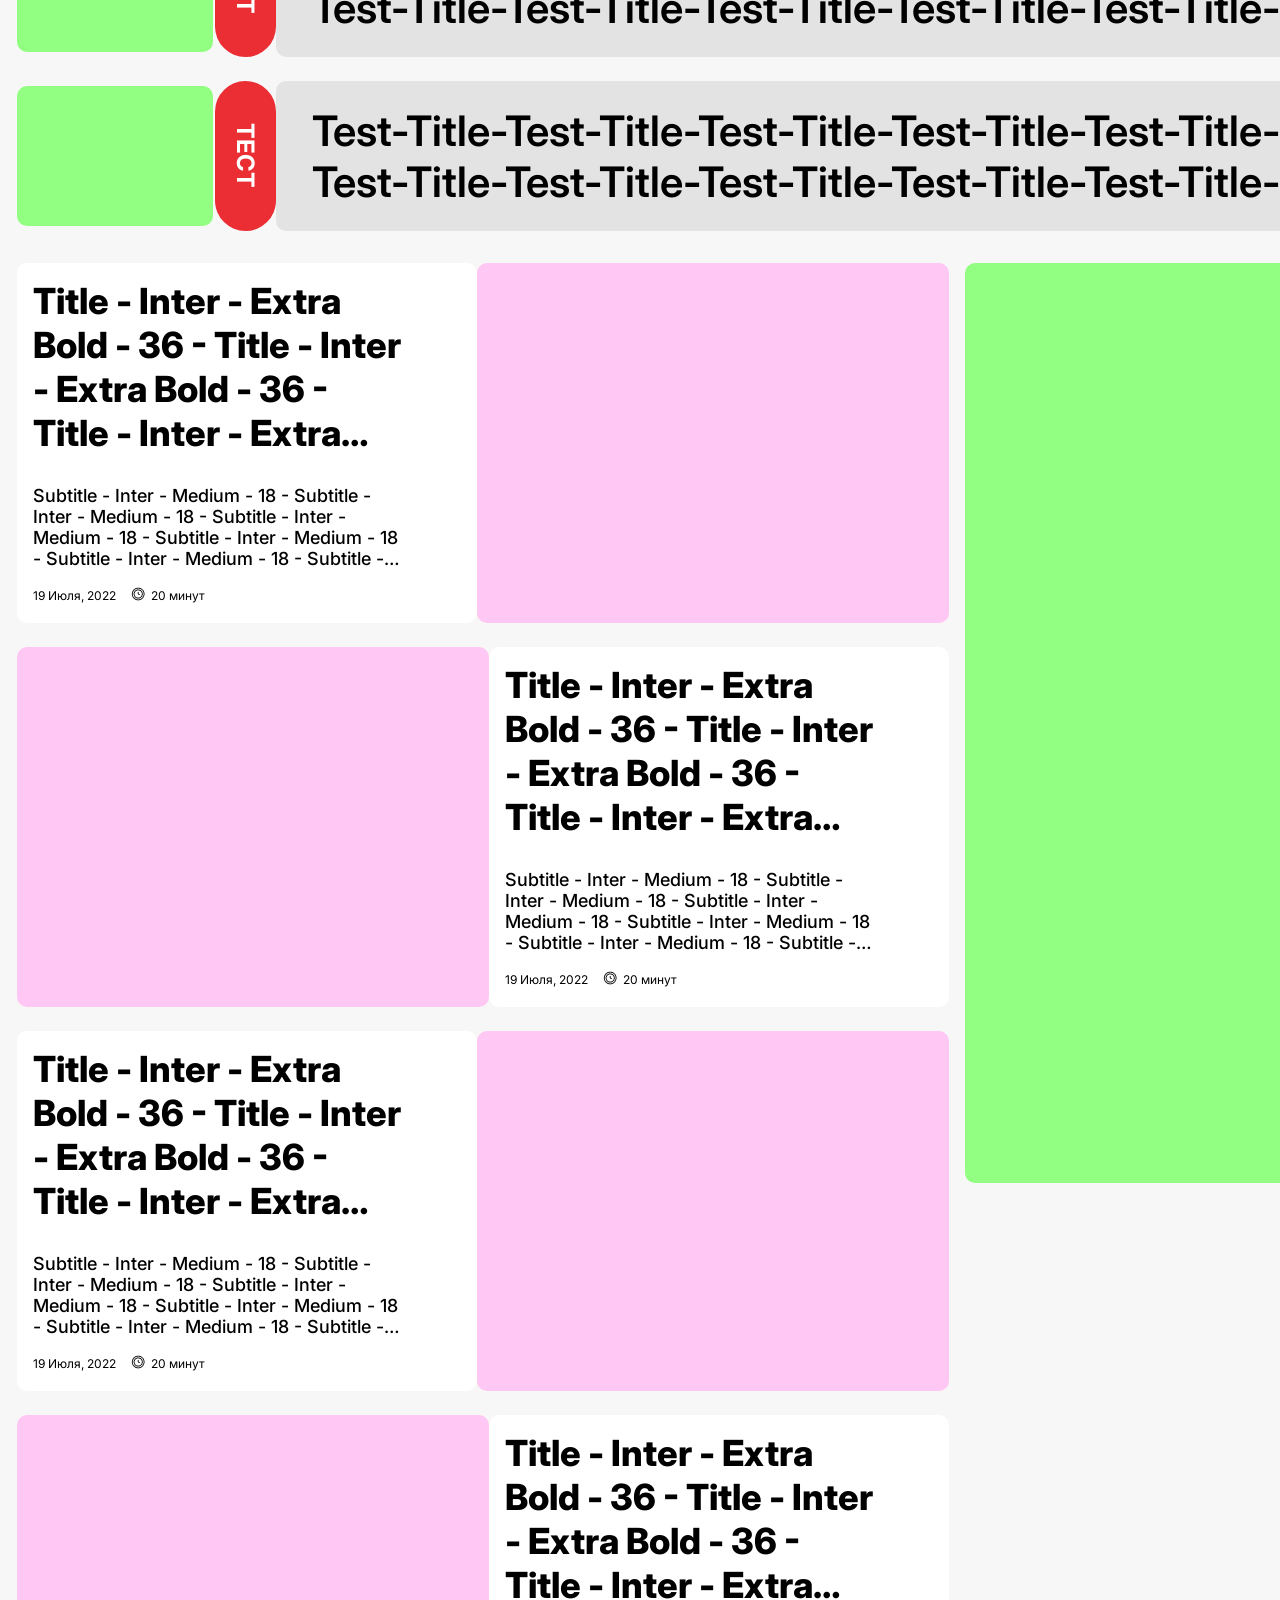
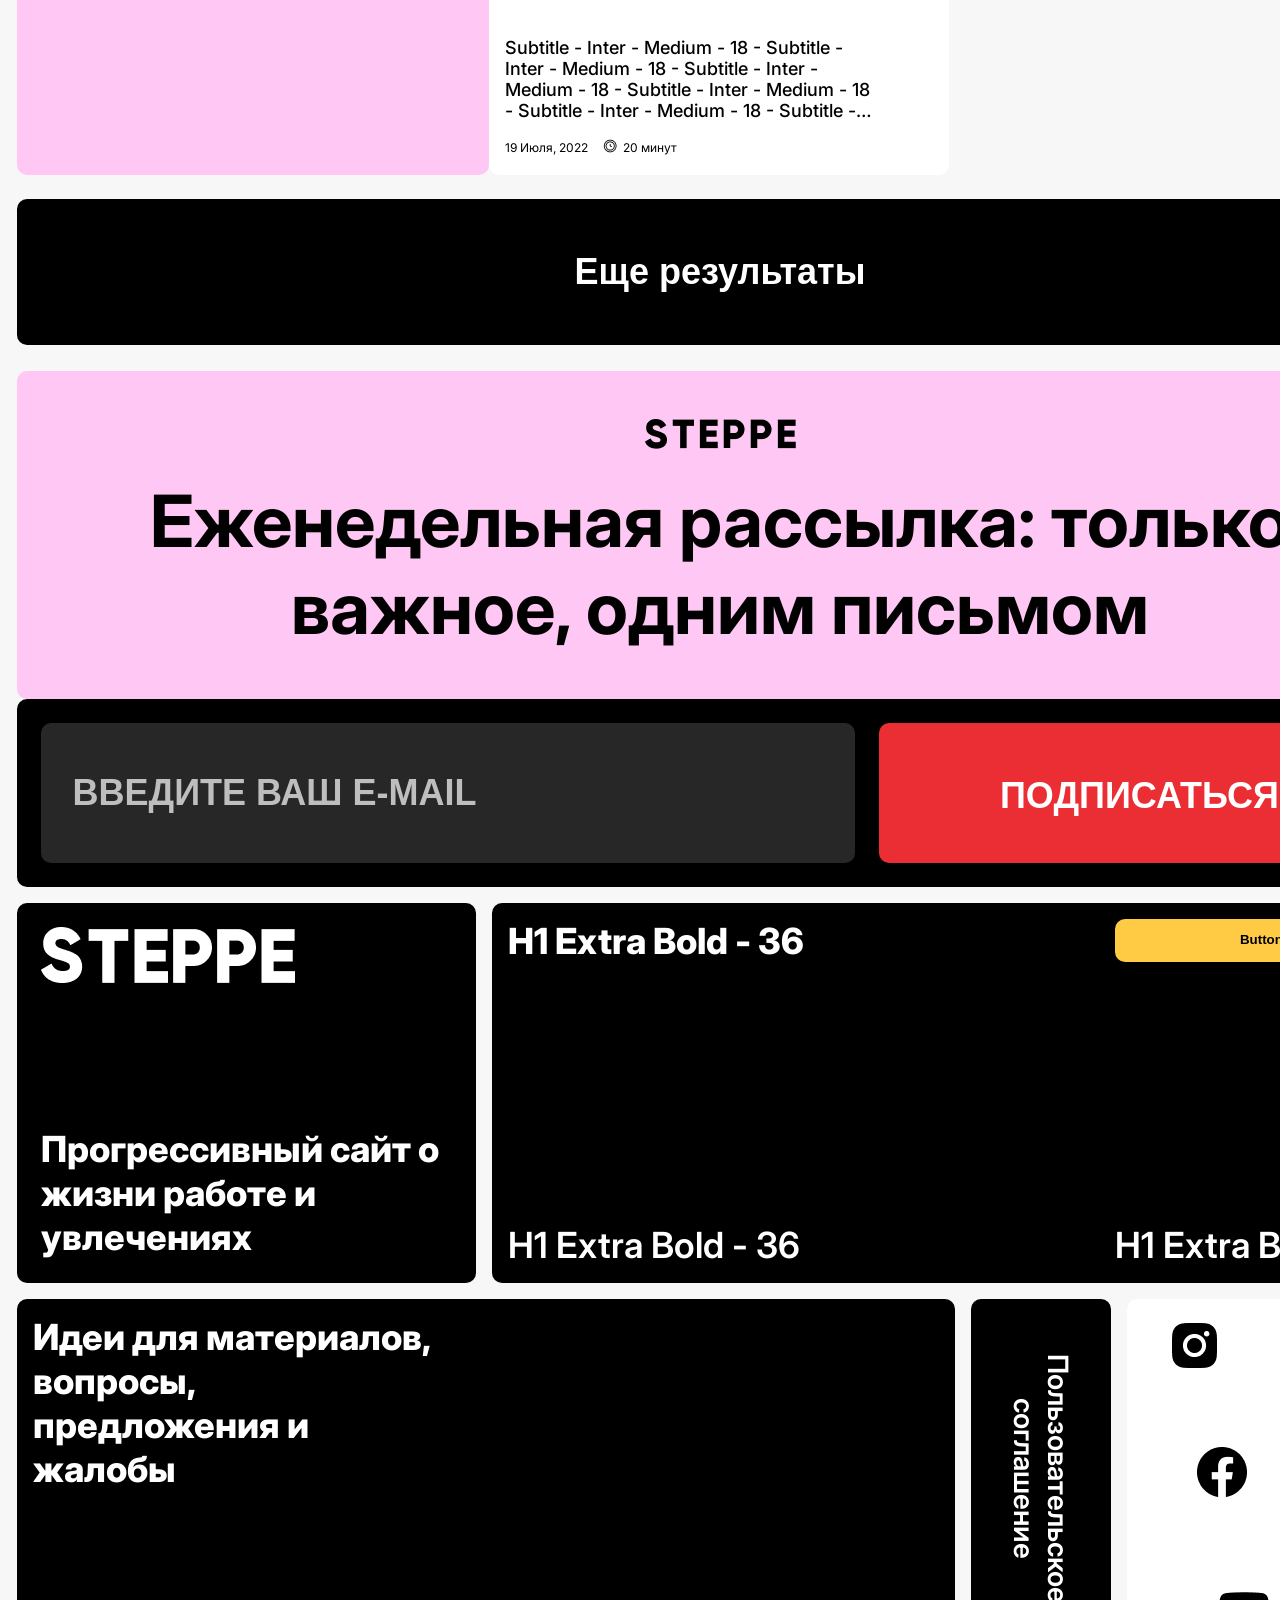
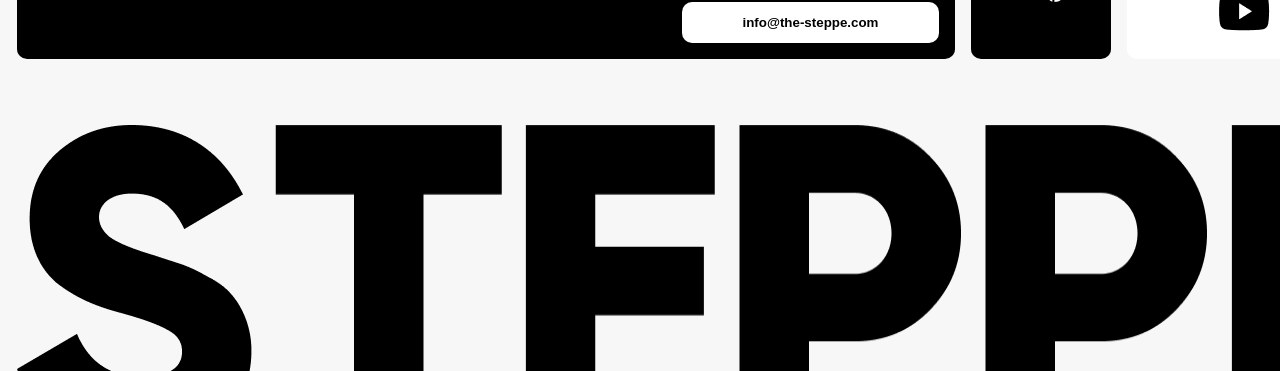
==== commit e03301e7: "ended full screen site" ====
--- a/index.html
+++ b/index.html
@@ -1,638 +1,686 @@
-<!DOCTYPE html>
-<html lang="en">
-<head>
-    <meta charset="UTF-8">
-    <meta http-equiv="X-UA-Compatible" content="IE=edge">
-    <meta name="viewport" content="width=device-width, initial-scale=1.0">
-    <link rel="preconnect" href="https://fonts.googleapis.com">
-<link rel="preconnect" href="https://fonts.gstatic.com" crossorigin>
-<link href="https://fonts.googleapis.com/css2?family=Inter:wght@400;500;600;700;800&display=swap" rel="stylesheet">
-    <link rel="stylesheet" href="style/style.css">
-    <title>Steppe</title>
-</head>
-<body>
-    <div class="container">
-        <section class="banner banner-up">
-            <div class="ads-block ads-block-up"></div>
-        </section>
-
-        <header class="header">
-            <div class="wrapper header-wrapper">
-                <div class="header-menu">
-                    <div class="header-menu-left">
-                        <div class="header-menu-left-logo">
-                            <div class="header-menu-left-logo-letter">
-                                <img src="images/header/logo-s.png" alt="#">
-                            </div>
-                            <div class="header-menu-left-logo-letter">
-                                <img src="images/header/logo-t.png" alt="#">
-                            </div>
-                            <div class="header-menu-left-logo-letter">
-                                <img src="images/header/logo-e.png" alt="#">
-                            </div>
-                            <div class="header-menu-left-logo-letter">
-                                <img src="images/header/logo-p.png" alt="#">
-                            </div>
-                            <div class="header-menu-left-logo-letter">
-                                <img src="images/header/logo-p.png" alt="#">
-                            </div>
-                            <div class="header-menu-left-logo-letter">
-                                <img src="images/header/logo-e.png" alt="#">
-                            </div>
-                        </div>
-                    </div>
-                    <div class="header-menu-right">
-                        <div class="header-menu-right-search">
-                            <input type="text">
-                            <div class="header-menu-right-content">
-                                <img src="images/header/arrow.png" alt="#" class="header-menu-right-content-image">
-                                <p class="header-menu-right-content-text">Соцсети</p>
-                            </div>
-                        </div>
-                            <div class="header-menu-right-content">
-                                <img src="images/header/arrow.png" alt="#" class="header-menu-right-content-image">
-                                <p class="header-menu-right-content-text">Steppe Rus</p>
-                                <p class="header-menu-right-content-setting">Настройки</p>
-                            </div>
-                            <div class="night_theme">
-                                <img src="images/header/switcher.png" alt="">
-                            </div> 
-                    </div>
-                </div>
-
-
-                <div class="header-read">
-                    <div class="header-read-tags">
-                        <div class="header-read-block-black">Сейчас читают</div>
-                        <div class="header-read-block">STEPPE AWARDS</div>
-                        <div class="header-read-block">#Elon Musk</div>
-                        <div class="header-read-block">Space X</div>
-                        <div class="header-read-block">Токаев</div>
-                        <div class="header-read-block">Астана</div>
-                        <div class="header-read-block">Twitter</div>
-                        <div class="header-read-block">Ninety One</div>
-                    </div>
-                    <div class="header-read-arrow">
-                        <img src="images/header/arrow-right.png" alt="#">
-                    </div>
-                    <div class="header-read-night_theme">
-                        <img src="images/header/switcher.png" alt="#">
-                    </div>
-                </div>
-                <div class="header-content">
-                    <div class="header-content-stories">
-                        <div class="header-content-stories-up">
-                            <div class="header-content-stories-image"></div>
-                            <div class="header-content-stories-title">
-                            <h6 class="header-content-stories-title-full">Новые 30: истории первых 
-                                выпускников КИМЭП</h6>
-                            <h6 class="header-content-stories-title-tablet">Header H2 - Bold Header H2 - 
-                                Bold Header H2 - Bold</h6>
-                            <h6 class="header-content-stories-title-mobile">Header H2 - Bold 
-                                Header H2 - Bold</h6>
-                            </div>
-                        </div>
-                            <div class="header-content-stories-interview">
-                                <div class="header-content-stories-interview-block">
-                                    <div class="header-content-stories-interview-block-img"></div>
-                                    <div class="header-content-stories-interview-block-text">
-                                        <div class="header-content-stories-interview-block-text-tag">STEPPE TAG</div>
-                                        <a href="" class="header-content-stories-interview-block-text-content-full">Какой вы социальный 
-                                            предприниматель?</a>
-                                        <a href="" class="header-content-stories-interview-block-text-content-tablet">Description - Description - Description - Description - Description -</a>
-                                    </div>
-                                </div>
-                                <div class="header-content-stories-interview-block">
-                                    <div class="header-content-stories-interview-block-img"></div>
-                                    <div class="header-content-stories-interview-block-text">
-                                        <div class="header-content-stories-interview-block-text-tag">STEPPE TAG</div>
-                                        <a href="" class="header-content-stories-interview-block-text-content-full">Какой вы социальный 
-                                            предприниматель?</a>
-                                        <a href="" class="header-content-stories-interview-block-text-content-tablet">Description - Description - Description - Description - Description -</a>
-                                    </div>
-                                </div>
-                                <div class="header-content-stories-interview-block">
-                                    <div class="header-content-stories-interview-block-img"></div>
-                                    <div class="header-content-stories-interview-block-text">
-                                        <div class="header-content-stories-interview-block-text-tag">STEPPE TAG</div>
-                                        <a href="" class="header-content-stories-interview-block-text-content-full">Какой вы социальный 
-                                            предприниматель?</a>
-                                        <a href="" class="header-content-stories-interview-block-text-content-tablet">Description - Description - Description - Description - Description -</a>
-                                    </div>
-                                </div>
-                            </div>
-                        </div>
-                    <div class="header-content-main">
-                        <div class="header-content-main-img"></div>
-                        <div class="date-and-time header-date-and-time">
-                            <p class="date header-date">19 Июля, 2022 </p>
-                            <div class="watch header-watch">
-                                <img src="images/header/time-black.png" alt="#">
-                            </div>
-                            <p class="time header-time">20 минут</p>
-                        </div>
-                        <div class="header-content-main-title header-content-main-title-full">
-                            <h1>Main-Title-Main-Title-Main-Title-
-                                Main-Title-Main-Title-Main-Title-
-                                Main-Title-Main-Title-Main-Title-Main-Title-Main-Title-Main-Title-</h1>
-                        </div>
-                        <div class="header-content-main-mobile">
-                            <h5 class="header-content-main-title-mobile">Header H1 - Bold
-                                Header H1 - Bold
-                                Header H1 - Bold
-                            </h5>
-                            <p class="header-content-main-subtitle-mobile">Main-Paragraph-Main-Paragraph-Main-Paragraph-Main-Paragraph-Main-Paragraph-</p>
-                        </div>
-
-                        
-
-                    </div>
-                    <div class="header-content-news">
-                        <div class="header-content-news-title">Новости</div>
-                        <hr class="news-full">
-                        <div class="header-content-news-blocks">
-                            <div class="header-content-news-content-top">
-                                <div class="header-content-news-content">
-                                    <p class="header-content-news-content-date">20.09 <a href="" class="header-content-news-content-text">NEWS-PARAGRAPH-NEWS-PARAGRAPH-NEWS-PARAGRAPH-NEWS-PARAGRAPH-</a></p>
-                                </div>  
-                                <hr class="news-full">                          
-                                <div class="header-content-news-content">
-                                    <p class="header-content-news-content-date">20.09 <a href="" class="header-content-news-content-text">NEWS-PARAGRAPH-NEWS-PARAGRAPH-NEWS-PARAGRAPH-NEWS-PARAGRAPH-</a></p>
-                                </div>  
-                                <hr class="news-full">                                               
-                                <div class="header-content-news-content">
-                                    <p class="header-content-news-content-date">20.09 <a href="" class="header-content-news-content-text">NEWS-PARAGRAPH-NEWS-PARAGRAPH-NEWS-PARAGRAPH-NEWS-PARAGRAPH-</a></p>
-                                </div>
-                                <hr class="news-full">                          
-                                <div class="header-content-news-content">
-                                    <p class="header-content-news-content-date">20.09 <a href="" class="header-content-news-content-text">NEWS-PARAGRAPH-NEWS-PARAGRAPH-NEWS-PARAGRAPH-NEWS-PARAGRAPH-</a></p>
-                                </div> 
-                                <hr class="news-full">                     
-                                <div class="header-content-news-content">
-                                    <p class="header-content-news-content-date">20.09 <a href="" class="header-content-news-content-text">NEWS-PARAGRAPH-NEWS-PARAGRAPH-NEWS-PARAGRAPH-NEWS-PARAGRAPH-</a></p>
-                                </div>   
-                            </div>
-                            <hr class="news-full">
-                            <hr class="news-tab">
-                            <div class="header-content-news-content-bot">
-                                <div class="header-content-news-content">
-                                    <p class="header-content-news-content-date">20.09 <a href="" class="header-content-news-content-text">NEWS-PARAGRAPH-NEWS-PARAGRAPH-NEWS-PARAGRAPH-NEWS-PARAGRAPH-</a></p>
-                                </div>  
-                                <hr class="news-full">                                                   
-                                <div class="header-content-news-content">
-                                    <p class="header-content-news-content-date">20.09 <a href="" class="header-content-news-content-text">NEWS-PARAGRAPH-NEWS-PARAGRAPH-NEWS-PARAGRAPH-NEWS-PARAGRAPH-</a></p>
-                                </div> 
-                                <hr class="news-full">                            
-                                <div class="header-content-news-content">
-                                    <p class="header-content-news-content-date">20.09 <a href="" class="header-content-news-content-text">NEWS-PARAGRAPH-NEWS-PARAGRAPH-NEWS-PARAGRAPH-NEWS-PARAGRAPH-</a></p>
-                                </div>  
-                                <hr class="news-full">                                         
-                                <div class="header-content-news-content">
-                                    <p class="header-content-news-content-date">20.09 <a href="" class="header-content-news-content-text">NEWS-PARAGRAPH-NEWS-PARAGRAPH-NEWS-PARAGRAPH-NEWS-PARAGRAPH-</a></p>
-                                </div>   
-                                <hr class="news-full">                      
-                                <div class="header-content-news-content">
-                                    <p class="header-content-news-content-date">20.09 <a href="" class="header-content-news-content-text">NEWS-PARAGRAPH-NEWS-PARAGRAPH-NEWS-PARAGRAPH-NEWS-PARAGRAPH-</a></p>
-                                </div>
-                            </div>
-                        </div>                                   
-                    </div>
-                </div>
-            </div>
-        </header>
-
-        <section class="block-news">
-            <div class="wrapper block-news">
-                <div class="block-news-vertical">
-                    <div class="vertical-news">
-                        <div class="block-news-img"></div>
-                        <div class="block-news-text">  
-                            <div class="block-news-img block-news-img-tablet"></div> 
-                            <h2 class="block-news-title">Title - Inter - Extra Bold - 36 - Title - Inter - Extra Bold - 36 - Title - Inter - Extra Bold - 36 - </h2>
-                            <p class="block-news-subtitle">Subtitle - Inter - Medium - 18 - Subtitle - Inter - Medium - 18 - Subtitle - Inter - Medium - 18 - Subtitle - Inter - Medium - 18 - Subtitle - Inter - Medium - 18 - Subtitle - Inter - Medium - 18 - </p>
-                            <div class="date-and-time block-news-date-and-time">
-                                <p class="date block-news-date">19 Июля, 2022 </p>
-                                <div class="watch block-news-watch">
-                                    <img src="images/block-tickets/time.png" alt="#">
-                                </div>
-                                <p class="time block-news-time">20 минут</p>
-                            </div>
-                            <div class="block-news-titul-table">
-                                <h6 class="news-titul-table header-content-stories-title-mobile">Header - H2 - Bold 
-                                    Header - H2 - Bold
-                                    Header - H2 - Bold</h6>
-                            </div>
-                        </div>
-                    </div>
-                    <div class="vertical-news">
-                        <div class="block-news-img"></div>
-                        <div class="block-news-text">   
-                            <div class="block-news-img block-news-img-tablet"></div>
-                            <h2 class="block-news-title">Title - Inter - Extra Bold - 36 - Title - Inter - Extra Bold - 36 - Title - Inter - Extra Bold - 36 - </h2>
-                            <p class="block-news-subtitle">Subtitle - Inter - Medium - 18 - Subtitle - Inter - Medium - 18 - Subtitle - Inter - Medium - 18 - Subtitle - Inter - Medium - 18 - Subtitle - Inter - Medium - 18 - Subtitle - Inter - Medium - 18 - </p>
-                            <div class="date-and-time block-news-date-and-time">
-                                <p class="date block-news-date">19 Июля, 2022 </p>
-                                <div class="watch block-news-watch">
-                                    <img src="images/block-tickets/time.png" alt="#">
-                                </div>
-                                <p class="time block-news-time">20 минут</p>
-                            </div>
-                            <div class="block-news-titul-table">
-                                <h6 class="news-titul-table header-content-stories-title-mobile">Header - H2 - Bold 
-                                    Header - H2 - Bold
-                                    Header - H2 - Bold</h6>
-                            </div>
-                        </div>
-                    </div>
-                    <div class="vertical-news">
-                        <div class="block-news-img"></div>
-                        <div class="block-news-text">   
-                            <div class="block-news-img block-news-img-tablet"></div>
-                            <h2 class="block-news-title">Title - Inter - Extra Bold - 36 - Title - Inter - Extra Bold - 36 - Title - Inter - Extra Bold - 36 - </h2>
-                            <p class="block-news-subtitle">Subtitle - Inter - Medium - 18 - Subtitle - Inter - Medium - 18 - Subtitle - Inter - Medium - 18 - Subtitle - Inter - Medium - 18 - Subtitle - Inter - Medium - 18 - Subtitle - Inter - Medium - 18 - </p>
-                            <div class="date-and-time block-news-date-and-time">
-                                <p class="date block-news-date">19 Июля, 2022 </p>
-                                <div class="watch block-news-watch">
-                                    <img src="images/block-tickets/time.png" alt="#">
-                                </div>
-                                <p class="time block-news-time">20 минут</p>
-                            </div>
-                            <div class="block-news-titul-table">
-                                <h6 class="news-titul-table header-content-stories-title-mobile">Header H2 - Bold 
-                                    Header H2 - Bold
-                                    Header H2 - Bold</h6>
-                            </div>
-                        </div>
-                    </div>
-                </div>
-                <div class="block-news-horizontal">
-                    <div class="horizontal-news-content">
-                        <div class="horizontal-news">
-                            <div class="block-news-img horizontal-img horizontal-img-order"></div>
-                            <div class="block-news-text horizontal-text horizontal-text-order">
-                                <h2 class="block-news-title horizontal-title">Title - Inter - Extra Bold - 36 - Title - Inter - Extra Bold - 36 - Title - Inter - Extra Bold - 36 - </h2>
-                                <p class="block-news-subtitle horizontal-subtitle">Subtitle - Inter - Medium - 18 - Subtitle - Inter - Medium - 18 - Subtitle - Inter - Medium - 18 - Subtitle - Inter - Medium - 18 - Subtitle - Inter - Medium - 18 - Subtitle - Inter - Medium - 18 - </p>
-                                <div class="date-and-time horizontal-news-date-and-time">
-                                    <p class="date horizontal-news-date">19 Июля, 2022 </p>
-                                    <div class="watch horizontal-news-watch">
-                                        <img src="images/header/time-black.png" alt="#">
-                                    </div>
-                                    <p class="time horizontal-news-time">20 минут</p>
-                                </div>
-                                <p class="horizontal-subtitle-tablet">NASA опубликовало первое сверхчеткое изображение вселенной</p>
-                            </div>
-                        </div>
-                        <div class="horizontal-news">
-                            <div class="block-news-img horizontal-img"></div>
-                            <div class="block-news-text horizontal-text">
-                                <h2 class="block-news-title horizontal-title">Title - Inter - Extra Bold - 36 - Title - Inter - Extra Bold - 36 - Title - Inter - Extra Bold - 36 - </h2>
-                                <p class="block-news-subtitle horizontal-subtitle">Subtitle - Inter - Medium - 18 - Subtitle - Inter - Medium - 18 - Subtitle - Inter - Medium - 18 - Subtitle - Inter - Medium - 18 - Subtitle - Inter - Medium - 18 - Subtitle - Inter - Medium - 18 - </p>
-                                <div class="date-and-time horizontal-news-date-and-time">
-                                    <p class="date horizontal-news-date">19 Июля, 2022 </p>
-                                    <div class="watch horizontal-news-watch">
-                                        <img src="images/header/time-black.png" alt="#">
-                                    </div>
-                                    <p class="time horizontal-news-time">20 минут</p>
-                                </div>
-                                <p class="horizontal-subtitle-tablet">NASA опубликовало первое сверхчеткое изображение вселенной</p>
-                            </div>
-                        </div>
-                        <div class="horizontal-news">
-                            <div class="block-news-img horizontal-img horizontal-img-order"></div>
-                            <div class="block-news-text horizontal-text horizontal-text-order">
-                                <h2 class="block-news-title horizontal-title">Title - Inter - Extra Bold - 36 - Title - Inter - Extra Bold - 36 - Title - Inter - Extra Bold - 36 - </h2>
-                                <p class="block-news-subtitle horizontal-subtitle">Subtitle - Inter - Medium - 18 - Subtitle - Inter - Medium - 18 - Subtitle - Inter - Medium - 18 - Subtitle - Inter - Medium - 18 - Subtitle - Inter - Medium - 18 - Subtitle - Inter - Medium - 18 - </p>
-                                <div class="date-and-time horizontal-news-date-and-time">
-                                    <p class="date horizontal-news-date">19 Июля, 2022 </p>
-                                    <div class="watch horizontal-news-watch">
-                                        <img src="images/header/time-black.png" alt="#">
-                                    </div>
-                                    <p class="time horizontal-news-time">20 минут</p>
-                                </div>
-                                <p class="horizontal-subtitle-tablet">NASA опубликовало первое сверхчеткое изображение вселенной</p>
-                            </div>
-                        </div>
-                        <div class="horizontal-news horizontal-news-full">
-                            <div class="block-news-img horizontal-img"></div>
-                            <div class="block-news-text horizontal-text">
-                                <h2 class="block-news-title horizontal-title">Title - Inter - Extra Bold - 36 - Title - Inter - Extra Bold - 36 - Title - Inter - Extra Bold - 36 - </h2>
-                                <p class="block-news-subtitle horizontal-subtitle">Subtitle - Inter - Medium - 18 - Subtitle - Inter - Medium - 18 - Subtitle - Inter - Medium - 18 - Subtitle - Inter - Medium - 18 - Subtitle - Inter - Medium - 18 - Subtitle - Inter - Medium - 18 - </p>
-                                <div class="date-and-time horizontal-news-date-and-time">
-                                    <p class="date horizontal-news-date">19 Июля, 2022 </p>
-                                    <div class="watch horizontal-news-watch">
-                                        <img src="images/header/time-black.png" alt="#">
-                                    </div>
-                                    <p class="time horizontal-news-time">20 минут</p>
-                                </div>
-                                <p class="horizontal-subtitle-tablet">NASA опубликовало первое сверхчеткое изображение вселенной</p>
-                            </div>
-                        </div>
-                    </div>
-                    <div class="banner banner-right">
-                        <div class="ads-block ads-block-right"></div>
-                    </div>
-                </div>
-            </div>
-        </section>
-
-        <section class="banner banner-mid">
-            <div class="wrapper">
-                <div class="ads-block ads-block-mid"></div>
-            </div>
-        </section>
-
-        <section class="block-tickets">
-            <div class="wrapper block-tickets-wrapper">
-                <div class="block-tickets-left">
-                    <div class="ticket-content">
-                        <div class="ticket-content-titul">
-                            <h4 class="ticket-content-titul-header">
-                                Header 1 Header 1 Header 1 Header 1 Header 1 Header 1 Header 1 Header 1 
-                            </h4>
-                            <div class="date-and-time block-tickets-date-and-time">
-                                <p class="date block-tickets-date">19 Июля, 2022 </p>
-                                <div class="watch block-tickets-watch">
-                                    <img src="images/block-tickets/time.png" alt="#">
-                                </div>
-                                <p class="time block-tickets-time">20 минут</p>
-                            </div>
-                        </div>
-                        <div class="ticket-content-description">
-                            Paragraph Paragraph Paragraph Paragraph Paragraph Paragraph Paragraph Paragraph Paragraph Paragraph Paragraph Paragraph Paragraph 
-                        </div>
-                    </div>
-                    <div class="ticket-img"></div>
-                </div>
-                <div class="block-tickets-right">
-                    <div class="ticket-img"></div>
-                    <div class="ticket-content">
-                        <div class="ticket-content-titul">
-                            <h4 class="ticket-content-titul-header">
-                                Header 1 Header 1 Header 1 Header 1 Header 1 Header 1 Header 1 Header 1 
-                            </h4>
-                            <div class="date-and-time block-tickets-date-and-time">
-                                <p class="date block-tickets-date">19 Июля, 2022 </p>
-                                <div class="watch block-tickets-watch">
-                                    <img src="images/block-tickets/time.png" alt="#">
-                                </div>
-                                <p class="time block-tickets-time">20 минут</p>
-                            </div>
-                        </div>
-                        <div class="ticket-content-description">
-                            Paragraph Paragraph Paragraph Paragraph Paragraph Paragraph Paragraph Paragraph Paragraph Paragraph Paragraph Paragraph Paragraph 
-                        </div>
-                    </div>
-                </div>
-                <div class="block-tickets-left">
-                    <div class="ticket-content">
-                        <div class="ticket-content-titul">
-                            <h4 class="ticket-content-titul-header">
-                                Header 1 Header 1 Header 1 Header 1 Header 1 Header 1 Header 1 Header 1 
-                            </h4>
-                            <div class="date-and-time block-tickets-date-and-time">
-                                <p class="date block-tickets-date">19 Июля, 2022 </p>
-                                <div class="watch block-tickets-watch">
-                                    <img src="images/block-tickets/time.png" alt="#">
-                                </div>
-                                <p class="time block-tickets-time">20 минут</p>
-                            </div>
-                        </div>
-                        <div class="ticket-content-description">
-                            Paragraph Paragraph Paragraph Paragraph Paragraph Paragraph Paragraph Paragraph Paragraph Paragraph Paragraph Paragraph Paragraph 
-                        </div>
-                    </div>
-                    <div class="ticket-img"></div>
-                </div>
-                <div class="block-tickets-right">
-                    <div class="ticket-img"></div>
-                    <div class="ticket-content">
-                        <div class="ticket-content-titul">
-                            <h4 class="ticket-content-titul-header">
-                                Header 1 Header 1 Header 1 Header 1 Header 1 Header 1 Header 1 Header 1 
-                            </h4>
-                            <div class="date-and-time block-tickets-date-and-time">
-                                <p class="date block-tickets-date">19 Июля, 2022 </p>
-                                <div class="watch block-tickets-watch">
-                                    <img src="images/block-tickets/time.png" alt="#">
-                                </div>
-                                <p class="time block-tickets-time">20 минут</p>
-                            </div>
-                        </div>
-                        <div class="ticket-content-description">
-                            Paragraph Paragraph Paragraph Paragraph Paragraph Paragraph Paragraph Paragraph Paragraph Paragraph Paragraph Paragraph Paragraph 
-                        </div>
-                    </div>
-                </div><div class="block-tickets-left">
-                <div class="ticket-content">
-                    <div class="ticket-content-titul">
-                        <h4 class="ticket-content-titul-header">
-                            Header 1 Header 1 Header 1 Header 1 Header 1 Header 1 Header 1 Header 1 
-                        </h4>
-                        <div class="ticket-content-titul-vertical">
-                            <p class="ticket-content-titul-vertical-text">19 Июля, 2022 </p>
-                            <div class="ticket-content-titul-vertical-img">
-                                <img src="images/block-tickets/time.png" alt="#">
-                            </div>
-                            <p class="ticket-content-titul-vertical-text">20 минут</p>
-                        </div>
-                    </div>
-                    <div class="ticket-content-description">
-                        Paragraph Paragraph Paragraph Paragraph Paragraph Paragraph Paragraph Paragraph Paragraph Paragraph Paragraph Paragraph Paragraph 
-                    </div>
-                </div>
-                <div class="ticket-img"></div>
-            </div>
-            <div class="block-tickets-right">
-                <div class="ticket-img"></div>
-                <div class="ticket-content">
-                    <div class="ticket-content-titul">
-                        <h4 class="ticket-content-titul-header">
-                            Header 1 Header 1 Header 1 Header 1 Header 1 Header 1 Header 1 Header 1 
-                        </h4>
-                        <div class="ticket-content-titul-vertical">
-                            <p class="ticket-content-titul-vertical-text">19 Июля, 2022 </p>
-                            <div class="ticket-content-titul-vertical-img">
-                                <img src="images/block-tickets/time.png" alt="#">
-                            </div>
-                            <p class="ticket-content-titul-vertical-text">20 минут</p>
-                        </div>
-                    </div>
-                    <div class="ticket-content-description">
-                        Paragraph Paragraph Paragraph Paragraph Paragraph Paragraph Paragraph Paragraph Paragraph Paragraph Paragraph Paragraph Paragraph 
-                    </div>
-                </div>
-            </div>
-            <div class="block-tickets-left">
-                <div class="ticket-content">
-                    <div class="ticket-content-titul">
-                        <h4 class="ticket-content-titul-header">
-                            Header 1 Header 1 Header 1 Header 1 Header 1 Header 1 Header 1 Header 1 
-                        </h4>
-                        <div class="ticket-content-titul-vertical">
-                            <p class="ticket-content-titul-vertical-text">19 Июля, 2022 </p>
-                            <div class="ticket-content-titul-vertical-img">
-                                <img src="images/block-tickets/time.png" alt="#">
-                            </div>
-                            <p class="ticket-content-titul-vertical-text">20 минут</p>
-                        </div>
-                    </div>
-                    <div class="ticket-content-description">
-                        Paragraph Paragraph Paragraph Paragraph Paragraph Paragraph Paragraph Paragraph Paragraph Paragraph Paragraph Paragraph Paragraph 
-                    </div>
-                </div>
-                <div class="ticket-img"></div>
-            </div>
-            <div class="block-tickets-right">
-                <div class="ticket-img"></div>
-                <div class="ticket-content">
-                    <div class="ticket-content-titul">
-                        <h4 class="ticket-content-titul-header">
-                            Header 1 Header 1 Header 1 Header 1 Header 1 Header 1 Header 1 Header 1 
-                        </h4>
-                        <div class="ticket-content-titul-vertical">
-                            <p class="ticket-content-titul-vertical-text">19 Июля, 2022 </p>
-                            <div class="ticket-content-titul-vertical-img">
-                                <img src="images/block-tickets/time.png" alt="#">
-                            </div>
-                            <p class="ticket-content-titul-vertical-text">20 минут</p>
-                        </div>
-                    </div>
-                    <div class="ticket-content-description">
-                        Paragraph Paragraph Paragraph Paragraph Paragraph Paragraph Paragraph Paragraph Paragraph Paragraph Paragraph Paragraph Paragraph 
-                    </div>
-                </div>
-            </div>
-            </div>
-        </section>
-
-        <section class="block-news block-news-down">
-            <div class="wrapper block-news-down-wrapper">
-                <div class="tests">
-                    <div class="test">
-                        <div class="ads-block ads-block-test"></div>
-                        <div class="test-title">ТЕСТ</div>
-                        <div class="test-content">Test-Title-Test-Title-Test-Title-Test-Title-Test-Title-Test-Title-Test-Title-Test-Title-Test-Title-Test-Title-</div>
-                    </div>
-                    <div class="test">
-                        <div class="ads-block ads-block-test"></div>
-                        <div class="test-title">ТЕСТ</div>
-                        <div class="test-content">Test-Title-Test-Title-Test-Title-Test-Title-Test-Title-Test-Title-Test-Title-Test-Title-Test-Title-Test-Title-</div>
-                    </div>
-                    <div class="test">
-                        <div class="ads-block ads-block-test"></div>
-                        <div class="test-title">ТЕСТ</div>
-                        <div class="test-content">Test-Title-Test-Title-Test-Title-Test-Title-Test-Title-Test-Title-Test-Title-Test-Title-Test-Title-Test-Title-</div>
-                    </div>
-                </div>
-                <div class="block-news-horizontal block-news-horizontal-bot">
-                    <div class="horizontal-news-content">
-                        <div class="horizontal-news">
-                            <div class="block-news-img horizontal-img horizontal-img-order"></div>
-                            <div class="block-news-text horizontal-text horizontal-text-order">
-                                <h2 class="block-news-title horizontal-title">Title - Inter - Extra Bold - 36 - Title - Inter - Extra Bold - 36 - Title - Inter - Extra Bold - 36 - </h2>
-                                <p class="block-news-subtitle horizontal-subtitle">Subtitle - Inter - Medium - 18 - Subtitle - Inter - Medium - 18 - Subtitle - Inter - Medium - 18 - Subtitle - Inter - Medium - 18 - Subtitle - Inter - Medium - 18 - Subtitle - Inter - Medium - 18 - </p>
-                                <div class="date-and-time horizontal-news-date-and-time">
-                                    <p class="date horizontal-news-date">19 Июля, 2022 </p>
-                                    <div class="watch horizontal-news-watch">
-                                        <img src="images/header/time-black.png" alt="#">
-                                    </div>
-                                    <p class="time horizontal-news-time">20 минут</p>
-                                </div>
-                            </div>
-                        </div>
-                        <div class="horizontal-news">
-                            <div class="block-news-img horizontal-img"></div>
-                            <div class="block-news-text horizontal-text">
-                                <h2 class="block-news-title horizontal-title">Title - Inter - Extra Bold - 36 - Title - Inter - Extra Bold - 36 - Title - Inter - Extra Bold - 36 - </h2>
-                                <p class="block-news-subtitle horizontal-subtitle">Subtitle - Inter - Medium - 18 - Subtitle - Inter - Medium - 18 - Subtitle - Inter - Medium - 18 - Subtitle - Inter - Medium - 18 - Subtitle - Inter - Medium - 18 - Subtitle - Inter - Medium - 18 - </p>
-                                <div class="date-and-time horizontal-news-date-and-time">
-                                    <p class="date horizontal-news-date">19 Июля, 2022 </p>
-                                    <div class="watch horizontal-news-watch">
-                                        <img src="images/header/time-black.png" alt="#">
-                                    </div>
-                                    <p class="time horizontal-news-time">20 минут</p>
-                                    </div>
-                            </div>
-                        </div>
-                        <div class="horizontal-news">
-                            <div class="block-news-img horizontal-img horizontal-img-order"></div>
-                            <div class="block-news-text horizontal-text horizontal-text-order">
-                                <h2 class="block-news-title horizontal-title">Title - Inter - Extra Bold - 36 - Title - Inter - Extra Bold - 36 - Title - Inter - Extra Bold - 36 - </h2>
-                                <p class="block-news-subtitle horizontal-subtitle">Subtitle - Inter - Medium - 18 - Subtitle - Inter - Medium - 18 - Subtitle - Inter - Medium - 18 - Subtitle - Inter - Medium - 18 - Subtitle - Inter - Medium - 18 - Subtitle - Inter - Medium - 18 - </p>
-                                <div class="date-and-time horizontal-news-date-and-time">
-                                    <p class="date horizontal-news-date">19 Июля, 2022 </p>
-                                    <div class="watch horizontal-news-watch">
-                                        <img src="images/header/time-black.png" alt="#">
-                                    </div>
-                                    <p class="time horizontal-news-time">20 минут</p>
-                                </div>
-                            </div>
-                        </div>
-                        <div class="horizontal-news">
-                            <div class="block-news-img horizontal-img"></div>
-                            <div class="block-news-text horizontal-text">
-                                <h2 class="block-news-title horizontal-title">Title - Inter - Extra Bold - 36 - Title - Inter - Extra Bold - 36 - Title - Inter - Extra Bold - 36 - </h2>
-                                <p class="block-news-subtitle horizontal-subtitle">Subtitle - Inter - Medium - 18 - Subtitle - Inter - Medium - 18 - Subtitle - Inter - Medium - 18 - Subtitle - Inter - Medium - 18 - Subtitle - Inter - Medium - 18 - Subtitle - Inter - Medium - 18 - </p>
-                                <div class="date-and-time block-news-date-and-time">
-                                    <p class="date horizontal-news-date">19 Июля, 2022 </p>
-                                    <div class="watch horizontal-news-watch">
-                                        <img src="images/header/time-black.png" alt="#">
-                                    </div>
-                                    <p class="time horizontal-news-time">20 минут</p>
-                                </div>
-                            </div>
-                        </div>
-                    </div>
-                    <div class="banner banner-right">
-                        <div class="ads-block ads-block-right"></div>
-                    </div>
-                </div>
-                <div class="test-results">
-                    Еще результаты
-                </div>
-            </div>
-        </section>
-
-        <footer class="footer">
-            <div class="wrapper footer-wrapper">
-                <div class="distribution">
-                    <div class="distribution-title">
-                        <div class="distribution-title-logos">
-                            <div class="distribution-title-logo">
-                                <img src="images/footer/s.png" alt="#">
-                                <img src="images/footer/t.png" alt="#">
-                                <img src="images/footer/e.png" alt="#">
-                                <img src="images/footer/p.png" alt="#">
-                                <img src="images/footer/p.png" alt="#">
-                                <img src="images/footer/e.png" alt="#">
-                            </div>
-                        </div>
-                    </div>
-                    <div class="distribution-form">
-                        <input type="email">
-                        <button class="distribution-form-btn">ПОДПИСАТЬСЯ</button>
-                    </div>
-                </div>
-                <div class="information">
-                    <div class="information-up">
-                        <div class="information-small"></div>
-                        <div class="informatiob-big"></div>
-                    </div>
-                    <div class="information-down">
-                        <div class="informatiob-big"></div>
-                        <div class="information-small"></div>
-                    </div>
-                </div>
-                <div class="big-logo">
-                    <img src="images/footer/s-big.png" alt="#">
-                    <img src="images/footer/t-big.png" alt="#">
-                    <img src="images/footer/e-big.png" alt="#">
-                    <img src="images/footer/p-big.png" alt="#">
-                    <img src="images/footer/p-big.png" alt="#">
-                    <img src="images/footer/e-big.png" alt="#">
-                </div>
-            </div>
-        </footer>
-    </div>
-</body>
+<!DOCTYPE html>
+<html lang="en">
+<head>
+    <meta charset="UTF-8">
+    <meta http-equiv="X-UA-Compatible" content="IE=edge">
+    <meta name="viewport" content="width=device-width, initial-scale=1.0">
+    <link rel="preconnect" href="https://fonts.googleapis.com">
+<link rel="preconnect" href="https://fonts.gstatic.com" crossorigin>
+<link href="https://fonts.googleapis.com/css2?family=Inter:wght@400;500;600;700;800&display=swap" rel="stylesheet">
+    <link rel="stylesheet" href="style/style.css">
+    <title>Steppe</title>
+</head>
+<body>
+    <div class="container">
+        <section class="banner banner-up">
+            <div class="ads-block ads-block-up"></div>
+        </section>
+        <header class="header">
+            <div class="wrapper header-wrapper">
+                <div class="header-menu">
+                    <div class="header-menu-left">
+                        <div class="header-menu-left-logo">
+                            <div class="header-menu-left-logo-letter">
+                                <img src="images/header/logo-s.png" alt="#">
+                            </div>
+                            <div class="header-menu-left-logo-letter">
+                                <img src="images/header/logo-t.png" alt="#">
+                            </div>
+                            <div class="header-menu-left-logo-letter">
+                                <img src="images/header/logo-e.png" alt="#">
+                            </div>
+                            <div class="header-menu-left-logo-letter">
+                                <img src="images/header/logo-p.png" alt="#">
+                            </div>
+                            <div class="header-menu-left-logo-letter">
+                                <img src="images/header/logo-p.png" alt="#">
+                            </div>
+                            <div class="header-menu-left-logo-letter">
+                                <img src="images/header/logo-e.png" alt="#">
+                            </div>
+                        </div>
+                    </div>
+                    <div class="header-menu-right">
+                        <div class="header-menu-right-search">
+                            <input type="text">
+                            <div class="header-menu-right-content">
+                                <img src="images/header/arrow.png" alt="#" class="header-menu-right-content-image">
+                                <p class="header-menu-right-content-text">Соцсети</p>
+                            </div>
+                        </div>
+                            <div class="header-menu-right-content">
+                                <img src="images/header/arrow.png" alt="#" class="header-menu-right-content-image">
+                                <p class="header-menu-right-content-text">Steppe Rus</p>
+                                <p class="header-menu-right-content-setting">Настройки</p>
+                            </div>
+                            <div class="night_theme">
+                                <img src="images/header/switcher.png" alt="">
+                            </div> 
+                    </div>
+                </div>
+                <div class="header-read">
+                    <div class="header-read-tags">
+                        <div class="header-read-block-black">Сейчас читают</div>
+                        <div class="header-read-block">STEPPE AWARDS</div>
+                        <div class="header-read-block">#Elon Musk</div>
+                        <div class="header-read-block">Space X</div>
+                        <div class="header-read-block">Токаев</div>
+                        <div class="header-read-block">Астана</div>
+                        <div class="header-read-block">Twitter</div>
+                        <div class="header-read-block">Ninety One</div>
+                    </div>
+                    <div class="header-read-arrow">
+                        <img src="images/header/arrow-right.png" alt="#">
+                    </div>
+                    <div class="header-read-night_theme">
+                        <img src="images/header/switcher.png" alt="#">
+                    </div>
+                </div>
+                <div class="header-content">
+                    <div class="header-content-stories">
+                        <div class="header-content-stories-up">
+                            <div class="header-content-stories-image"></div>
+                            <div class="header-content-stories-title">
+                            <h6 class="header-content-stories-title-full">Новые 30: истории первых 
+                                выпускников КИМЭП</h6>
+                            <h6 class="header-content-stories-title-tablet">Header H2 - Bold Header H2 - 
+                                Bold Header H2 - Bold</h6>
+                            <h6 class="header-content-stories-title-mobile">Header H2 - Bold 
+                                Header H2 - Bold</h6>
+                            </div>
+                        </div>
+                            <div class="header-content-stories-interview">
+                                <div class="header-content-stories-interview-block">
+                                    <div class="header-content-stories-interview-block-img"></div>
+                                    <div class="header-content-stories-interview-block-text">
+                                        <div class="header-content-stories-interview-block-text-tag">STEPPE TAG</div>
+                                        <a href="" class="header-content-stories-interview-block-text-content-full">Какой вы социальный 
+                                            предприниматель?</a>
+                                        <a href="" class="header-content-stories-interview-block-text-content-tablet">Description - Description - Description - Description - Description -</a>
+                                    </div>
+                                </div>
+                                <div class="header-content-stories-interview-block">
+                                    <div class="header-content-stories-interview-block-img"></div>
+                                    <div class="header-content-stories-interview-block-text">
+                                        <div class="header-content-stories-interview-block-text-tag">STEPPE TAG</div>
+                                        <a href="" class="header-content-stories-interview-block-text-content-full">Какой вы социальный 
+                                            предприниматель?</a>
+                                        <a href="" class="header-content-stories-interview-block-text-content-tablet">Description - Description - Description - Description - Description -</a>
+                                    </div>
+                                </div>
+                                <div class="header-content-stories-interview-block">
+                                    <div class="header-content-stories-interview-block-img"></div>
+                                    <div class="header-content-stories-interview-block-text">
+                                        <div class="header-content-stories-interview-block-text-tag">STEPPE TAG</div>
+                                        <a href="" class="header-content-stories-interview-block-text-content-full">Какой вы социальный 
+                                            предприниматель?</a>
+                                        <a href="" class="header-content-stories-interview-block-text-content-tablet">Description - Description - Description - Description - Description -</a>
+                                    </div>
+                                </div>
+                            </div>
+                        </div>
+                    <div class="header-content-main">
+                        <div class="header-content-main-img"></div>
+                        <div class="date-and-time header-date-and-time">
+                            <p class="date header-date">19 Июля, 2022 </p>
+                            <div class="watch header-watch">
+                                <img src="images/header/time-black.png" alt="#">
+                            </div>
+                            <p class="time header-time">20 минут</p>
+                        </div>
+                        <div class="header-content-main-title header-content-main-title-full">
+                            <h1>Main-Title-Main-Title-Main-Title-
+                                Main-Title-Main-Title-Main-Title-
+                                Main-Title-Main-Title-Main-Title-Main-Title-Main-Title-Main-Title-</h1>
+                        </div>
+                        <div class="header-content-main-mobile">
+                            <h5 class="header-content-main-title-mobile">Header H1 - Bold
+                                Header H1 - Bold
+                                Header H1 - Bold
+                            </h5>
+                            <p class="header-content-main-subtitle-mobile">Main-Paragraph-Main-Paragraph-Main-Paragraph-Main-Paragraph-Main-Paragraph-</p>
+                        </div>                 
+                    </div>
+                    <div class="header-content-news">
+                        <div class="header-content-news-title">Новости</div>
+                        <hr class="news-full">
+                        <div class="header-content-news-blocks">
+                            <div class="header-content-news-content-top">
+                                <div class="header-content-news-content">
+                                    <p class="header-content-news-content-date">20.09 <a href="" class="header-content-news-content-text">NEWS-PARAGRAPH-NEWS-PARAGRAPH-NEWS-PARAGRAPH-NEWS-PARAGRAPH-</a></p>
+                                </div>  
+                                <hr class="news-full">                          
+                                <div class="header-content-news-content">
+                                    <p class="header-content-news-content-date">20.09 <a href="" class="header-content-news-content-text">NEWS-PARAGRAPH-NEWS-PARAGRAPH-NEWS-PARAGRAPH-NEWS-PARAGRAPH-</a></p>
+                                </div>  
+                                <hr class="news-full">                                               
+                                <div class="header-content-news-content">
+                                    <p class="header-content-news-content-date">20.09 <a href="" class="header-content-news-content-text">NEWS-PARAGRAPH-NEWS-PARAGRAPH-NEWS-PARAGRAPH-NEWS-PARAGRAPH-</a></p>
+                                </div>
+                                <hr class="news-full">                          
+                                <div class="header-content-news-content">
+                                    <p class="header-content-news-content-date">20.09 <a href="" class="header-content-news-content-text">NEWS-PARAGRAPH-NEWS-PARAGRAPH-NEWS-PARAGRAPH-NEWS-PARAGRAPH-</a></p>
+                                </div> 
+                                <hr class="news-full">                     
+                                <div class="header-content-news-content">
+                                    <p class="header-content-news-content-date">20.09 <a href="" class="header-content-news-content-text">NEWS-PARAGRAPH-NEWS-PARAGRAPH-NEWS-PARAGRAPH-NEWS-PARAGRAPH-</a></p>
+                                </div>   
+                            </div>
+                            <hr class="news-full">
+                            <hr class="news-tab">
+                            <div class="header-content-news-content-bot">
+                                <div class="header-content-news-content">
+                                    <p class="header-content-news-content-date">20.09 <a href="" class="header-content-news-content-text">NEWS-PARAGRAPH-NEWS-PARAGRAPH-NEWS-PARAGRAPH-NEWS-PARAGRAPH-</a></p>
+                                </div>  
+                                <hr class="news-full">                                                   
+                                <div class="header-content-news-content">
+                                    <p class="header-content-news-content-date">20.09 <a href="" class="header-content-news-content-text">NEWS-PARAGRAPH-NEWS-PARAGRAPH-NEWS-PARAGRAPH-NEWS-PARAGRAPH-</a></p>
+                                </div> 
+                                <hr class="news-full">                            
+                                <div class="header-content-news-content">
+                                    <p class="header-content-news-content-date">20.09 <a href="" class="header-content-news-content-text">NEWS-PARAGRAPH-NEWS-PARAGRAPH-NEWS-PARAGRAPH-NEWS-PARAGRAPH-</a></p>
+                                </div>  
+                                <hr class="news-full">                                         
+                                <div class="header-content-news-content">
+                                    <p class="header-content-news-content-date">20.09 <a href="" class="header-content-news-content-text">NEWS-PARAGRAPH-NEWS-PARAGRAPH-NEWS-PARAGRAPH-NEWS-PARAGRAPH-</a></p>
+                                </div>   
+                                <hr class="news-full">                      
+                                <div class="header-content-news-content">
+                                    <p class="header-content-news-content-date">20.09 <a href="" class="header-content-news-content-text">NEWS-PARAGRAPH-NEWS-PARAGRAPH-NEWS-PARAGRAPH-NEWS-PARAGRAPH-</a></p>
+                                </div>
+                            </div>
+                        </div>                                   
+                    </div>
+                </div>
+            </div>
+        </header>
+        <section class="block-news">
+            <div class="wrapper block-news-down-wrapper">
+                <div class="block-news-vertical">
+                    <div class="vertical-news">
+                        <div class="block-news-img"></div>
+                        <div class="block-news-text">  
+                            <div class="block-news-img block-news-img-tablet"></div> 
+                            <h2 class="block-news-title">Title - Inter - Extra Bold - 36 - Title - Inter - Extra Bold - 36 - Title - Inter - Extra Bold - 36 - </h2>
+                            <p class="block-news-subtitle">Subtitle - Inter - Medium - 18 - Subtitle - Inter - Medium - 18 - Subtitle - Inter - Medium - 18 - Subtitle - Inter - Medium - 18 - Subtitle - Inter - Medium - 18 - Subtitle - Inter - Medium - 18 - </p>
+                            <div class="date-and-time block-news-date-and-time">
+                                <p class="date block-news-date">19 Июля, 2022 </p>
+                                <div class="watch block-news-watch">
+                                    <img src="images/block-tickets/time.png" alt="#">
+                                </div>
+                                <p class="time block-news-time">20 минут</p>
+                            </div>
+                            <div class="block-news-titul-table">
+                                <h6 class="news-titul-table header-content-stories-title-mobile">Header - H2 - Bold 
+                                    Header - H2 - Bold
+                                    Header - H2 - Bold</h6>
+                            </div>
+                        </div>
+                    </div>
+                    <div class="vertical-news">
+                        <div class="block-news-img"></div>
+                        <div class="block-news-text">   
+                            <div class="block-news-img block-news-img-tablet"></div>
+                            <h2 class="block-news-title">Title - Inter - Extra Bold - 36 - Title - Inter - Extra Bold - 36 - Title - Inter - Extra Bold - 36 - </h2>
+                            <p class="block-news-subtitle">Subtitle - Inter - Medium - 18 - Subtitle - Inter - Medium - 18 - Subtitle - Inter - Medium - 18 - Subtitle - Inter - Medium - 18 - Subtitle - Inter - Medium - 18 - Subtitle - Inter - Medium - 18 - </p>
+                            <div class="date-and-time block-news-date-and-time">
+                                <p class="date block-news-date">19 Июля, 2022 </p>
+                                <div class="watch block-news-watch">
+                                    <img src="images/block-tickets/time.png" alt="#">
+                                </div>
+                                <p class="time block-news-time">20 минут</p>
+                            </div>
+                            <div class="block-news-titul-table">
+                                <h6 class="news-titul-table header-content-stories-title-mobile">Header - H2 - Bold 
+                                    Header - H2 - Bold
+                                    Header - H2 - Bold</h6>
+                            </div>
+                        </div>
+                    </div>
+                    <div class="vertical-news">
+                        <div class="block-news-img"></div>
+                        <div class="block-news-text">   
+                            <div class="block-news-img block-news-img-tablet"></div>
+                            <h2 class="block-news-title">Title - Inter - Extra Bold - 36 - Title - Inter - Extra Bold - 36 - Title - Inter - Extra Bold - 36 - </h2>
+                            <p class="block-news-subtitle">Subtitle - Inter - Medium - 18 - Subtitle - Inter - Medium - 18 - Subtitle - Inter - Medium - 18 - Subtitle - Inter - Medium - 18 - Subtitle - Inter - Medium - 18 - Subtitle - Inter - Medium - 18 - </p>
+                            <div class="date-and-time block-news-date-and-time">
+                                <p class="date block-news-date">19 Июля, 2022 </p>
+                                <div class="watch block-news-watch">
+                                    <img src="images/block-tickets/time.png" alt="#">
+                                </div>
+                                <p class="time block-news-time">20 минут</p>
+                            </div>
+                            <div class="block-news-titul-table">
+                                <h6 class="news-titul-table header-content-stories-title-mobile">Header H2 - Bold 
+                                    Header H2 - Bold
+                                    Header H2 - Bold</h6>
+                            </div>
+                        </div>
+                    </div>
+                </div>
+                <div class="block-news-horizontal">
+                    <div class="horizontal-news-content">
+                        <div class="horizontal-news">
+                            <div class="block-news-img horizontal-img horizontal-img-order"></div>
+                            <div class="block-news-text horizontal-text horizontal-text-order">
+                                <h2 class="block-news-title horizontal-title">Title - Inter - Extra Bold - 36 - Title - Inter - Extra Bold - 36 - Title - Inter - Extra Bold - 36 - </h2>
+                                <p class="block-news-subtitle horizontal-subtitle">Subtitle - Inter - Medium - 18 - Subtitle - Inter - Medium - 18 - Subtitle - Inter - Medium - 18 - Subtitle - Inter - Medium - 18 - Subtitle - Inter - Medium - 18 - Subtitle - Inter - Medium - 18 - </p>
+                                <div class="date-and-time horizontal-news-date-and-time">
+                                    <p class="date horizontal-news-date">19 Июля, 2022 </p>
+                                    <div class="watch horizontal-news-watch">
+                                        <img src="images/header/time-black.png" alt="#">
+                                    </div>
+                                    <p class="time horizontal-news-time">20 минут</p>
+                                </div>
+                                <p class="horizontal-subtitle-tablet">NASA опубликовало первое сверхчеткое изображение вселенной</p>
+                            </div>
+                        </div>
+                        <div class="horizontal-news">
+                            <div class="block-news-img horizontal-img"></div>
+                            <div class="block-news-text horizontal-text">
+                                <h2 class="block-news-title horizontal-title">Title - Inter - Extra Bold - 36 - Title - Inter - Extra Bold - 36 - Title - Inter - Extra Bold - 36 - </h2>
+                                <p class="block-news-subtitle horizontal-subtitle">Subtitle - Inter - Medium - 18 - Subtitle - Inter - Medium - 18 - Subtitle - Inter - Medium - 18 - Subtitle - Inter - Medium - 18 - Subtitle - Inter - Medium - 18 - Subtitle - Inter - Medium - 18 - </p>
+                                <div class="date-and-time horizontal-news-date-and-time">
+                                    <p class="date horizontal-news-date">19 Июля, 2022 </p>
+                                    <div class="watch horizontal-news-watch">
+                                        <img src="images/header/time-black.png" alt="#">
+                                    </div>
+                                    <p class="time horizontal-news-time">20 минут</p>
+                                </div>
+                                <p class="horizontal-subtitle-tablet">NASA опубликовало первое сверхчеткое изображение вселенной</p>
+                            </div>
+                        </div>
+                        <div class="horizontal-news">
+                            <div class="block-news-img horizontal-img horizontal-img-order"></div>
+                            <div class="block-news-text horizontal-text horizontal-text-order">
+                                <h2 class="block-news-title horizontal-title">Title - Inter - Extra Bold - 36 - Title - Inter - Extra Bold - 36 - Title - Inter - Extra Bold - 36 - </h2>
+                                <p class="block-news-subtitle horizontal-subtitle">Subtitle - Inter - Medium - 18 - Subtitle - Inter - Medium - 18 - Subtitle - Inter - Medium - 18 - Subtitle - Inter - Medium - 18 - Subtitle - Inter - Medium - 18 - Subtitle - Inter - Medium - 18 - </p>
+                                <div class="date-and-time horizontal-news-date-and-time">
+                                    <p class="date horizontal-news-date">19 Июля, 2022 </p>
+                                    <div class="watch horizontal-news-watch">
+                                        <img src="images/header/time-black.png" alt="#">
+                                    </div>
+                                    <p class="time horizontal-news-time">20 минут</p>
+                                </div>
+                                <p class="horizontal-subtitle-tablet">NASA опубликовало первое сверхчеткое изображение вселенной</p>
+                            </div>
+                        </div>
+                        <div class="horizontal-news horizontal-news-full">
+                            <div class="block-news-img horizontal-img"></div>
+                            <div class="block-news-text horizontal-text">
+                                <h2 class="block-news-title horizontal-title">Title - Inter - Extra Bold - 36 - Title - Inter - Extra Bold - 36 - Title - Inter - Extra Bold - 36 - </h2>
+                                <p class="block-news-subtitle horizontal-subtitle">Subtitle - Inter - Medium - 18 - Subtitle - Inter - Medium - 18 - Subtitle - Inter - Medium - 18 - Subtitle - Inter - Medium - 18 - Subtitle - Inter - Medium - 18 - Subtitle - Inter - Medium - 18 - </p>
+                                <div class="date-and-time horizontal-news-date-and-time">
+                                    <p class="date horizontal-news-date">19 Июля, 2022 </p>
+                                    <div class="watch horizontal-news-watch">
+                                        <img src="images/header/time-black.png" alt="#">
+                                    </div>
+                                    <p class="time horizontal-news-time">20 минут</p>
+                                </div>
+                                <p class="horizontal-subtitle-tablet">NASA опубликовало первое сверхчеткое изображение вселенной</p>
+                            </div>
+                        </div>
+                    </div>
+                    <div class="banner banner-right">
+                        <div class="ads-block ads-block-right"></div>
+                    </div>
+                </div>
+            </div>
+        </section>
+        <section class="banner banner-mid">
+            <div class="wrapper">
+                <div class="ads-block ads-block-mid"></div>
+            </div>
+        </section>
+        <section class="block-tickets">
+            <div class="wrapper block-tickets-wrapper">
+                <div class="block-tickets-left">
+                    <div class="ticket-content">
+                        <div class="ticket-content-text">
+                            <div class="ticket-content-titul">
+                                <h4 class="ticket-content-titul-header">Header 1 
+                                    Header 1 
+                                    Header 1 
+                                    Header 1 
+                                    Header 1 
+                                    Header 1 
+                                    Header 1 
+                                    Header 1 
+                                </h4> 
+                                <h4 class="ticket-content-titul-header-tablet">Display - H3 - 
+                                    Extrabold
+                                    Display - H3 - 
+                                    Extrabold</h4>                         
+                            </div>
+                            <div class="ticket-content-description">
+                                Paragraph Paragraph Paragraph Paragraph Paragraph Paragraph Paragraph Paragraph Paragraph Paragraph Paragraph Paragraph Paragraph 
+                            </div>
+                            <div class="ticket-content-description-tablet">
+                                Body - H1 - Regular
+                                Body - H1 - Regular
+                                Body - H1 - Regular
+                            </div>
+                        </div>
+                        <div class="date-and-time block-tickets-date-and-time">
+                            <p class="date block-tickets-date">19 Июля, 2022 </p>
+                            <div class="watch block-tickets-watch">
+                                <img src="images/block-tickets/time.png" alt="#">
+                            </div>
+                            <p class="time block-tickets-time">20 минут</p>
+                        </div>
+                    </div>
+                    <div class="ticket-img"></div>
+                </div>
+                <div class="block-tickets-right">
+                    <div class="ticket-img"></div>
+                    <div class="ticket-content">
+                        <div class="ticket-content-text">
+                            <div class="ticket-content-titul">
+                                <h4 class="ticket-content-titul-header">Header 1 
+                                    Header 1 
+                                    Header 1 
+                                    Header 1 
+                                    Header 1 
+                                    Header 1 
+                                    Header 1 
+                                    Header 1 
+                                </h4>  
+                                <h4 class="ticket-content-titul-header-tablet">Display - H3 - 
+                                    Extrabold
+                                    Display - H3 - 
+                                    Extrabold</h4>                         
+                            </div>
+                            <div class="ticket-content-description">
+                                Paragraph Paragraph Paragraph Paragraph Paragraph Paragraph Paragraph Paragraph Paragraph Paragraph Paragraph Paragraph Paragraph 
+                            </div>
+                            <div class="ticket-content-description-tablet">
+                                Body - H1 - Regular
+                                Body - H1 - Regular
+                                Body - H1 - Regular
+                            </div>
+                        </div>
+                        <div class="date-and-time block-tickets-date-and-time">
+                            <p class="date block-tickets-date">19 Июля, 2022 </p>
+                            <div class="watch block-tickets-watch">
+                                <img src="images/block-tickets/time.png" alt="#">
+                            </div>
+                            <p class="time block-tickets-time">20 минут</p>
+                        </div>
+                    </div>
+                </div>
+                <div class="block-tickets-left">
+                    <div class="ticket-content">
+                        <div class="ticket-content-text">
+                            <div class="ticket-content-titul">
+                                <h4 class="ticket-content-titul-header">Header 1 
+                                    Header 1 
+                                    Header 1 
+                                    Header 1 
+                                    Header 1 
+                                    Header 1 
+                                    Header 1 
+                                    Header 1 
+                                </h4>     
+                                <h4 class="ticket-content-titul-header-tablet">Display - H3 - 
+                                    Extrabold
+                                    Display - H3 - 
+                                    Extrabold</h4>                      
+                            </div>
+                            <div class="ticket-content-description">
+                                Paragraph Paragraph Paragraph Paragraph Paragraph Paragraph Paragraph Paragraph Paragraph Paragraph Paragraph Paragraph Paragraph 
+                            </div>
+                            <div class="ticket-content-description-tablet">
+                                Body - H1 - Regular
+                                Body - H1 - Regular
+                                Body - H1 - Regular
+                            </div>
+                        </div>
+                        <div class="date-and-time block-tickets-date-and-time">
+                            <p class="date block-tickets-date">19 Июля, 2022 </p>
+                            <div class="watch block-tickets-watch">
+                                <img src="images/block-tickets/time.png" alt="#">
+                            </div>
+                            <p class="time block-tickets-time">20 минут</p>
+                        </div>
+                    </div>
+                    <div class="ticket-img"></div>
+                </div>
+                <div class="block-tickets-right">
+                    <div class="ticket-img"></div>
+                    <div class="ticket-content">
+                        <div class="ticket-content-text">
+                            <div class="ticket-content-titul">
+                                <h4 class="ticket-content-titul-header">Header 1 
+                                    Header 1 
+                                    Header 1 
+                                    Header 1 
+                                    Header 1 
+                                    Header 1 
+                                    Header 1 
+                                    Header 1 
+                                </h4>   
+                                <h4 class="ticket-content-titul-header-tablet">Display - H3 - 
+                                    Extrabold
+                                    Display - H3 - 
+                                    Extrabold</h4>                        
+                            </div>
+                            <div class="ticket-content-description">
+                                Paragraph Paragraph Paragraph Paragraph Paragraph Paragraph Paragraph Paragraph Paragraph Paragraph Paragraph Paragraph Paragraph 
+                            </div>
+                            <div class="ticket-content-description-tablet">
+                                Body - H1 - Regular
+                                Body - H1 - Regular
+                                Body - H1 - Regular
+                            </div>
+                        </div>
+                        <div class="date-and-time block-tickets-date-and-time">
+                            <p class="date block-tickets-date">19 Июля, 2022 </p>
+                            <div class="watch block-tickets-watch">
+                                <img src="images/block-tickets/time.png" alt="#">
+                            </div>
+                            <p class="time block-tickets-time">20 минут</p>
+                        </div>
+                    </div>
+                </div>  
+            </div>
+        </section>
+
+        <section class="block-news block-news-down">
+            <div class="wrapper block-news-down-wrapper">
+
+                <div class="tests">
+                    <div class="test">
+                        <div class="ads-block ads-block-test"></div>
+                        <div class="test-title">ТЕСТ</div>
+                        <div class="test-content">
+                            <p class="test-content-text">Test-Title-Test-Title-Test-Title-Test-Title-Test-Title-Test-Title-Test-Title-Test-Title-Test-Title-Test-Title-</p>
+                        </div>
+                    </div>
+                    <div class="test">
+                        <div class="ads-block ads-block-test"></div>
+                        <div class="test-title">ТЕСТ</div>
+                        <div class="test-content">
+                            <p class="test-content-text">Test-Title-Test-Title-Test-Title-Test-Title-Test-Title-Test-Title-Test-Title-Test-Title-Test-Title-Test-Title-</p>
+                        </div>
+                    </div>
+                    <div class="test">
+                        <div class="ads-block ads-block-test"></div>
+                        <div class="test-title">ТЕСТ</div>
+                        <div class="test-content">
+                            <p class="test-content-text">Test-Title-Test-Title-Test-Title-Test-Title-Test-Title-Test-Title-Test-Title-Test-Title-Test-Title-Test-Title-</p>
+                        </div>
+                    </div>
+                </div>
+
+                <div class="block-news-horizontal block-news-horizontal-bot">
+                    <div class="horizontal-news-content">
+                        <div class="horizontal-news">
+                            <div class="block-news-img horizontal-img horizontal-img-order"></div>
+                            <div class="block-news-text horizontal-text horizontal-text-order">
+                                <h2 class="block-news-title horizontal-title">Title - Inter - Extra Bold - 36 - Title - Inter - Extra Bold - 36 - Title - Inter - Extra Bold - 36 - </h2>
+                                <p class="block-news-subtitle horizontal-subtitle">Subtitle - Inter - Medium - 18 - Subtitle - Inter - Medium - 18 - Subtitle - Inter - Medium - 18 - Subtitle - Inter - Medium - 18 - Subtitle - Inter - Medium - 18 - Subtitle - Inter - Medium - 18 - </p>
+                                <div class="date-and-time horizontal-news-date-and-time">
+                                    <p class="date horizontal-news-date">19 Июля, 2022 </p>
+                                    <div class="watch horizontal-news-watch">
+                                        <img src="images/header/time-black.png" alt="#">
+                                    </div>
+                                    <p class="time horizontal-news-time">20 минут</p>
+                                </div>
+                            </div>
+                        </div>
+                        <div class="horizontal-news">
+                            <div class="block-news-img horizontal-img"></div>
+                            <div class="block-news-text horizontal-text">
+                                <h2 class="block-news-title horizontal-title">Title - Inter - Extra Bold - 36 - Title - Inter - Extra Bold - 36 - Title - Inter - Extra Bold - 36 - </h2>
+                                <p class="block-news-subtitle horizontal-subtitle">Subtitle - Inter - Medium - 18 - Subtitle - Inter - Medium - 18 - Subtitle - Inter - Medium - 18 - Subtitle - Inter - Medium - 18 - Subtitle - Inter - Medium - 18 - Subtitle - Inter - Medium - 18 - </p>
+                                <div class="date-and-time horizontal-news-date-and-time">
+                                    <p class="date horizontal-news-date">19 Июля, 2022 </p>
+                                    <div class="watch horizontal-news-watch">
+                                        <img src="images/header/time-black.png" alt="#">
+                                    </div>
+                                    <p class="time horizontal-news-time">20 минут</p>
+                                    </div>
+                            </div>
+                        </div>
+                        <div class="horizontal-news">
+                            <div class="block-news-img horizontal-img horizontal-img-order"></div>
+                            <div class="block-news-text horizontal-text horizontal-text-order">
+                                <h2 class="block-news-title horizontal-title">Title - Inter - Extra Bold - 36 - Title - Inter - Extra Bold - 36 - Title - Inter - Extra Bold - 36 - </h2>
+                                <p class="block-news-subtitle horizontal-subtitle">Subtitle - Inter - Medium - 18 - Subtitle - Inter - Medium - 18 - Subtitle - Inter - Medium - 18 - Subtitle - Inter - Medium - 18 - Subtitle - Inter - Medium - 18 - Subtitle - Inter - Medium - 18 - </p>
+                                <div class="date-and-time horizontal-news-date-and-time">
+                                    <p class="date horizontal-news-date">19 Июля, 2022 </p>
+                                    <div class="watch horizontal-news-watch">
+                                        <img src="images/header/time-black.png" alt="#">
+                                    </div>
+                                    <p class="time horizontal-news-time">20 минут</p>
+                                </div>
+                            </div>
+                        </div>
+                        <div class="horizontal-news">
+                            <div class="block-news-img horizontal-img"></div>
+                            <div class="block-news-text horizontal-text">
+                                <h2 class="block-news-title horizontal-title">Title - Inter - Extra Bold - 36 - Title - Inter - Extra Bold - 36 - Title - Inter - Extra Bold - 36 - </h2>
+                                <p class="block-news-subtitle horizontal-subtitle">Subtitle - Inter - Medium - 18 - Subtitle - Inter - Medium - 18 - Subtitle - Inter - Medium - 18 - Subtitle - Inter - Medium - 18 - Subtitle - Inter - Medium - 18 - Subtitle - Inter - Medium - 18 - </p>
+                                <div class="date-and-time block-news-date-and-time">
+                                    <p class="date horizontal-news-date">19 Июля, 2022 </p>
+                                    <div class="watch horizontal-news-watch">
+                                        <img src="images/header/time-black.png" alt="#">
+                                    </div>
+                                    <p class="time horizontal-news-time">20 минут</p>
+                                </div>
+                            </div>
+                        </div>
+                    </div>
+                    <div class="banner banner-right">
+                        <div class="ads-block ads-block-right"></div>
+                    </div>
+                </div>
+                <button class="test-btn">Еще результаты</button>
+                <button class="test-btn test-btn-mob">ХОЧУ ЕЩЕ</button>
+            </div>
+        </section>
+
+        <footer class="footer">
+            <div class="wrapper footer-wrapper">
+                <div class="distribution">
+                    <div class="distribution-title">
+                        <div class="distribution-title-logos">
+                            <div class="distribution-title-logo">
+                                <img src="images/footer/s.png" alt="#">
+                                <img src="images/footer/t.png" alt="#">
+                                <img src="images/footer/e.png" alt="#">
+                                <img src="images/footer/p.png" alt="#">
+                                <img src="images/footer/p.png" alt="#">
+                                <img src="images/footer/e.png" alt="#">
+                            </div>
+                            <div class="distribution-title-logo-tablet">
+                                <img src="images/footer/s-tablet.png" alt="#">
+                                <img src="images/footer/t-tablet.png" alt="#">
+                                <img src="images/footer/e-tablet.png" alt="#">
+                                <img src="images/footer/p-tablet.png" alt="#">
+                                <img src="images/footer/p-tablet.png" alt="#">
+                                <img src="images/footer/e-tablet.png" alt="#">
+                            </div>
+                            <div class="distribution-title-logo-mobile">
+                                <img src="images/footer/s-mob.png" alt="#">
+                                <img src="images/footer/t-mob.png" alt="#">
+                                <img src="images/footer/e-mob.png" alt="#">
+                                <img src="images/footer/p-mob.png" alt="#">
+                                <img src="images/footer/p-mob.png" alt="#">
+                                <img src="images/footer/e-mob.png" alt="#">
+                            </div>
+                        </div>
+                        <div class="distribution-title-text">
+                            <h4>Еженедельная рассылка: только важное, одним письмом</h4>
+                        </div>
+                    </div>
+                    <div class="distribution-form">
+                        <input type="email" value="ВВЕДИТЕ ВАШ E-MAIL" class="distribution-input">
+                        <button class="distribution-btn">ПОДПИСАТЬСЯ</button>
+                    </div>
+                </div>
+                <div class="information">
+                    <div class="information-up">
+                        <div class="information-small">
+                            <div class="information-small-logos">
+                                <img src="images/footer/s-white.png" alt="#">
+                                <img src="images/footer/t-white.png" alt="#">
+                                <img src="images/footer/e-white.png" alt="#">
+                                <img src="images/footer/p-white.png" alt="#">
+                                <img src="images/footer/p-white.png" alt="#">
+                                <img src="images/footer/e-white.png" alt="#">
+                            </div>
+                            <div class="information-small-text">
+                                <h6 class="information-small-title">Прогрессивный сайт о жизни работе и увлечениях</h6>
+                            </div>
+                        </div>
+                        <div class="information-big">
+                            <div class="information-big-left">
+                                <p class="information-big-title-up">H1 Extra Bold - 36</p>
+                                <p class="information-big-title-down">H1 Extra Bold - 36</p>
+                            </div>
+                            <div class="information-big-right">
+                                <button class="information-big-btn">Button</button>
+                                <p class="information-big-title-down">H1 Extra Bold - 36</p>
+                            </div>
+                        </div>
+                    </div>
+                    <div class="information-down">
+                        <div class="information-down-big">
+                            <div class="information-down-big-left">
+                                <p class="information-down-big-title">
+                                    Идеи для материалов, вопросы, предложения и жалобы
+                                </p>
+                            </div>
+                            <div class="information-down-big-right">
+                                <button class="information-down-big-btn">info@the-steppe.com</button>
+                            </div>
+                        </div>
+                        <div class="information-down-btn"><p>Пользовательское
+                            соглашение</p></div>
+                        <div class="information-down-social">
+                            <div class="information-down-social-left">
+                                <div class="insta"><img src="images/footer/insta.png" alt="#"></div>
+                                <div class="facebook"><img src="images/footer/facebook.png" alt="#"></div>
+                                <div class="youtube"><img src="images/footer/youtube.png" alt="#"></div>
+                            </div>
+                            <div class="information-down-social-right">
+                                <div class="telega"><img src="images/footer/telega.png" alt="#"></div>
+                                <div class="vk"><img src="images/footer/vk.png" alt="#"></div>
+                            </div>
+                        </div>
+                    </div>
+                </div>
+                <div class="big-logo">
+                    <img src="images/footer/s-big.png" alt="#">
+                    <img src="images/footer/t-big.png" alt="#">
+                    <img src="images/footer/e-big.png" alt="#">
+                    <img src="images/footer/p-big.png" alt="#">
+                    <img src="images/footer/p-big.png" alt="#">
+                    <img src="images/footer/e-big.png" alt="#">
+                </div>
+            </div>
+        </footer>
+    </div>
+</body>
 </html>
--- a/style/style.css
+++ b/style/style.css
@@ -1,523 +1,838 @@
-*,
-*:after,
-*:before {
-    box-sizing: border-box;
-    padding: 0;
-    margin: 0;
-}
-h1, h2, h3, h4, h5, h6, p, a {
-    margin: 0;
-    font-size: 1em;
-    text-decoration: none;
-}
-body {
-    font-family: 'Inter', sans-serif;
-    font-weight: 400;
-    font-size: 18px;
-    color: #ffffff;
-}
-.container {
-    width: 1440px;
-    margin: 0 auto;
-    background-color: #f7f7f7;
-} 
-.wrapper {
-    width: 97.7%; 
-    /* 1408px */
-    margin: 0 auto;
-}
-.header-content-stories-title-mobile, .header-content-main-title h1, .header-content-stories-title-tablet {
-    white-space: pre-line;
-}
-.header-content-news-title, .header-content-stories-title-tablet, .header-content-main-title-mobile, 
-.header-content-stories-title-mobile, .horizontal-subtitle-tablet {
-    font-weight: 700;
-}
-.header-content-stories-title-full, .header-content-main-title, .block-news-title {
-    font-weight: 800;
-}
-.header-content-stories-interview-block-text-tag, .header-content-news-content-text, .header-content-news-content-date, 
-.block-news-subtitle {
-    font-weight: 500;
-}
-{
-    font-weight: 600;
-}
-
-.header-read-block, .header-read-block-black, .header-content-stories-title-tablet, .header-content-stories-title-mobile,
-.horizontal-subtitle-tablet {
-    font-size: 20px;
-}
-.header-content-main-title, .block-news-title {
-    font-size: 36px;
-}
-.header-content-news-title {
-    font-size: 16px;
-}
-{
-    font-size: 48px;
-}
-.header-content-stories-interview-block-text-tag, .header-content-stories-interview-block-text-content-tablet {
-    font-size: 14px;
-}
-.header-content-main-title-mobile {
-    font-size: 24px;
-}
-.date, .time {
-    font-size: 12px;
-}
-.header-content-stories-interview-block-text-tag {
-    font-size: 10px;
-}
-
-
-.header-content-news-content-date {
-    color: #777777;
-}
-.header-read-block {
-    color: #808080;
-}
-.header-content-stories-title-full, .header-content-stories-interview-block-text-content-full, 
-.header-content-stories-interview-block-text-content-tablet, .header-content-stories-title-tablet, 
-.header-content-stories-interview-block-text-tag, .header-content-stories-interview-block-text-content-tablet, 
-.header-content-main-title, .header-content-news-title, .header-content-news-content-text, .header-content-main-title-mobile, 
-.header-content-main-subtitle-mobile, .header-content-stories-title-mobile, .horizontal-title, .horizontal-subtitle, 
-.horizontal-news-date, .horizontal-news-time, .horizontal-subtitle-tablet{
-    color: #000000;
-}
-.header-date, .header-time {
-    color: #302C2C;
-}
-
-
-/* border radius */
-.ads-block, .header-menu, .header-content-stories, .header-content-main, .header-content-news, 
-.header-content-stories-image, .header-content-main-img, .header-content-stories-interview-block-img, 
-.block-news-img, .block-news-text {
-    border-radius: 10px;
-}
-.header-read-block, .header-read-block-black {
-    border-radius: 8px;
-}
-.header-content-stories-interview-block-text-tag, .block-news-img-tablet {
-    border-radius: 6px;
-}
-
-/* Троеточие */
-.header-content-main-title, .header-content-news-content, .block-news-title, .block-news-subtitle {
-    overflow: hidden;
-    text-overflow: ellipsis;
-    display: -webkit-box;
-    -webkit-line-clamp: 2;
-    -webkit-box-orient: vertical;
-}
-
-/* Баннер */
-.ads-block {
-    background-color: #93FF82;
-}
-.ads-block-up {
-    width: 100%;
-    height: 323px;
-}
-.ads-block-right {
-    width: 460px;
-    height: 920px;
-}
-.ads-block-mid {
-    width: 100%;
-    height: 363px;
-    border-radius: 0;
-}
-
-.night_theme, .header-menu-right-content-setting, .header-content-stories-title-tablet, 
-.header-content-stories-interview-block-text-content-tablet, .header-content-main-mobile, .header-content-stories-title-mobile, 
-.news-tab, .header-date-and-time, .block-news-img-tablet, .horizontal-subtitle-tablet {
-    display: none;
-}
-/* header */
-.header-menu {
-    background-color: #000;
-    display: flex;
-    margin-top: 2rem;
-    align-items: center;
-    justify-content: space-between;
-    padding: 14px 24px;
-}
-.header-menu-left-logo {
-    display: flex;
-    justify-content: space-between;
-}
-.header-menu-left-logo-letter {
-    width: 2.16%;
-}
-.header-menu-right {
-    display: flex;
-    gap: 0 64px;
-}
-.header-menu-right-search {
-    display: flex;
-    gap: 0 37px;
-}
-.header-menu-right-content {
-    display: flex;
-    gap: 0 .75rem;
-    align-items: center;
-}
-.header-menu-right-content-image {
-    width: 8px;
-    height: 4px;
-}
-
-.header-menu-right-search input {
-    background-color: #302C2C;
-    width: 580px;
-    height: 48px;
-    border: none;
-    outline: 0;
-    border-radius: 10px;
-    background-image: url(../images/header/search.png);
-    background-repeat: no-repeat;
-    background-position: 95%;
-}
-
-.header-read {
-    margin: 0.8889rem 0 1.7778rem 0;
-    display: flex;
-    justify-content: space-between;
-    align-items: center;
-}
-.header-read-tags {
-    display: flex;
-    gap: 0 1rem;
-}
-.header-read-block {
-    padding: .75rem 20px;
-    border: 2px solid #808080;
-    white-space: nowrap;
-}
-.header-read-block-black {
-    padding: .75rem 20px;
-    background-color: #000;   
-    white-space: nowrap;
-}
-
-.header-content {
-    display: flex;
-    gap: 0 1rem;
-}
-.header-content-stories, .header-content-news {
-    padding: .75rem;
-}
-.header-content-main {
-    padding: 1rem;
-}
-.header-content-stories, .header-content-main, .header-content-news {
-    background-color: #ffffff;
-}
-.header-content-stories-image {
-    background-color: #E3E3E3;
-    min-width: 296px;
-    height: 182px;
-}
-.header-content-stories-title-full {
-    margin: 4px 0 .75rem 0;
-    padding-left: 4px;
-}
-
-.header-content-stories-interview {
-    display: flex;
-    flex-direction: column;
-    gap: 8px;
-}
-.header-content-stories-interview-block {
-    padding-left: 4px;
-    display: flex;
-    gap: 0 .75rem;
-}
-.header-content-stories-interview-block-img {
-    min-width: 72px;
-    height: 72px;
-    background-color: #E3E3E3;
-}
-.header-content-stories-interview-block-text {
-    display: flex;
-    align-items: flex-start;
-    flex-direction: column;
-    justify-content: space-between;
-}
-.header-content-stories-interview-block-text-tag {
-    border: 1px solid #000000;
-    background-color: #93FF82;
-    padding: 6px 10px;
-    height: 24px;
-    display: block;
-}
-
-.header-content-main-title {
-    margin-top: 1rem;
-}
-
-.header-content-main-img {
-    background-color: #9C9CFF;
-    min-width: 704px;
-    height: 364px;
-}
-.header-content-news {
-    max-height: 500px;
-    overflow: auto;
-}
-.header-content-news-content {
-    text-transform: lowercase;
-}
-.news-full {
-    margin: .75rem 0;
-}
-.date-and-time {
-    display: flex;
-    align-items: center;
-    gap: 5px;
-}
-.watch {
-    padding-left: 10px;
-}
-
-.block-news {
-    margin-top: 2rem;
-}
-.block-news-vertical {
-    display: flex;
-    gap: 0 14px;
-}
-.block-news-img {
-    /* max-width: 460px; */
-    height: 360px;
-    background-color: #EA2E34;
-}
-.block-news-img-tablet {
-    height: 240px;
-    min-width: 335px;
-}
-.block-news-text {
-    background-color: #000000;
-    padding: 1rem;
-    padding-right: 68px;
-}
-.block-news-subtitle {
-    margin: 30px 0 1rem 0;
-}
-.block-news-title, .block-news-subtitle {
-    -webkit-line-clamp: 4;
-}
-.block-news-horizontal {
-    display: flex;
-    gap: 0 1rem;
-    justify-self: space-between;
-    margin: 1.5rem 0 3rem 0;
-}
-.horizontal-news {
-    display: flex;
-    margin-bottom: 1.5rem;
-}
-.horizontal-img {
-    background-color: #FFC7F3;
-    width: 472px
-}
-.horizontal-text {
-    background-color: #ffffff;
-    width: 460px;
-}
-.horizontal-text-order {
-    order: 1;
-}
-.horizontal-img-order {
-    order: 2;
-}
-
-
-@media only screen and (max-width: 768px) {
-    .container {
-        width: 768px;
-    }
-    /* DS-none */
-    .header-menu-right-content-image, .header-menu-right-content-text, .header-read-arrow, .header-read-night_theme, 
-    .header-content-stories-title-full, .header-content-stories-interview-block-text-content-full, 
-    .news-full, .news-date-full, .header-content-stories-title-mobile, .block-news-img, .block-news-title, 
-    .block-news-subtitle, .banner-right, .block-news-horizontal-bot, .ads-block-mid {
-        display: none;
-    }
-    /* DS-block */
-    .header-menu-right-content-setting, .night_theme, .header-content-stories-title-tablet, 
-    .header-content-stories-interview-block-text-content-tablet, .news-tab, .horizontal-img, .news-titul-table, 
-    .block-news-img-tablet, .horizontal-subtitle-tablet {
-        display: block;
-    }
-    .ads-block-up {
-        height: 172px;
-    }
-    .header-menu {
-        padding: 14px .75rem 14px 1rem;
-        margin-top: 1.5rem;
-    }
-    .header-menu-right {
-        gap: 0 1rem;
-    }
-    .header-menu-right-search {
-        gap: 0;
-    }
-    .header-menu-right-search input {
-        width: 286px;
-    }
-    .header-read {
-        margin: 8px 0 24px 0;
-    }
-    .header-read-tags {
-        overflow: auto;
-    }
-    .header-content {
-        flex-direction: column;
-    }
-    .header-content-main {
-        order: 1;
-    }
-    .header-content-stories {
-        order: 2;
-        margin: 1rem 0;
-        display: flex;
-        gap: 0 1rem;
-    }
-    .header-content-stories-image {
-        min-width: 336px;
-        height: 228px;
-    }
-    .header-content-stories-title-tablet, .date-and-time, .horizontal-subtitle-tablet {
-        padding-top: .75rem;
-    }
-    .header-content-stories-interview {
-        gap: 2rem;
-    }
-    .header-content-news {
-        order: 3;
-        padding: 24px;
-    }
-    .header-content-news-content {
-        flex-shrink: 0;
-        max-width: 191px;
-        -webkit-line-clamp: 3;
-    }
-    .header-content-news-blocks {
-        margin-top: 1rem;
-        display: flex;
-        gap: .75rem;
-        flex-direction: column;
-    }
-    .header-content-news-content-top, .header-content-news-content-bot {
-        display: flex;
-        gap: 1rem;
-    }
-    .block-news-text {
-        padding: .75rem;
-    }
-    .block-news-vertical {
-        overflow: hidden;
-        gap: 0 .5rem;
-    }
-    .news-titul-table {
-        color: #ffffff;
-        padding-top: .75rem;
-    }
-    .watch {
-        padding-left: 7px;
-    }
-    .horizontal-news {
-        flex-direction: column;
-        margin-bottom: 1rem;
-    }
-    .horizontal-news-content {
-        display: flex;
-        gap: 0 1em;
-        overflow: hidden;
-        flex-wrap: wrap;
-    }
-    .horizontal-news-date-and-time {
-        padding: 0;
-    }
-    .horizontal-img-order, .horizontal-text-order {
-        order: initial;
-    }
-    .horizontal-img {
-        width: 360px;
-        height: 280px;
-    }
-    .horizontal-text {
-        width: 360px;
-    }
-}
-
-
-
-@media only screen and (max-width: 375px) {
-    .container {
-        width: 375px;
-    }
-    .header-content-stories-interview-block-text-content-full {
-        font-size: 1rem;
-    }
-    /* DS-none */
-    .header-menu-right, .header-read, .header-content-main-title-full, .header-content-stories-title-tablet, 
-    .header-content-stories-interview-block-text-content-tablet, .horizontal-news-full {
-        display: none;
-    }
-    .header-content-main-mobile, .header-content-stories-title-mobile, .header-content-stories-interview-block-text-content-full {
-        display: block;
-    }
-    .header-date-and-time {
-        display: flex;
-        padding: .75rem 0;
-    }
-    .ads-block-up {
-        height: 84px;
-    }
-    .header-menu {
-        margin-top: 8px;
-        justify-content: space-around;
-    }
-    .header-content-main-img {
-        height: 220px;
-        min-width: 335px;
-    }
-    .header-content-stories {
-        flex-direction: column;
-    }
-    .header-content-stories-image {
-        height: 182px;
-    }
-    .header-content-stories-title-mobile {
-        white-space: pre-line;
-        padding-top: .75rem;
-    }
-    .header-content-main-title-mobile {
-        white-space: pre-line;
-    }
-    .header-content-main-subtitle-mobile {
-        padding-top: .75rem;
-    }
-    .header-content-stories-interview-block {
-        padding-left: 0;
-        gap: 8px;
-    }
-    .header-content-stories-interview {
-        margin-top: .75rem;
-        gap: 8px;
-    }
-    .block-news-vertical {
-        flex-direction: column;
-        gap: .5rem;
-    }
-    .block-news-horizontal {
-        margin: 1rem 0;
-    }
-    .horizontal-news {
-        margin-bottom: .5rem;
-    }
-}
+*,
+*:after,
+*:before {
+    box-sizing: border-box;
+    padding: 0;
+    margin: 0;
+}
+h1, h2, h3, h4, h5, h6, p, a {
+    margin: 0;
+    font-size: 1em;
+    text-decoration: none;
+}
+body {
+    font-family: 'Inter', sans-serif;
+    font-weight: 400;
+    font-size: 18px;
+    color: #ffffff;
+}
+.container {
+    width: 1440px;
+    margin: 0 auto;
+    background-color: #f7f7f7;
+} 
+.wrapper {
+    width: 97.7%; 
+    /* 1408px */
+    margin: 0 auto;
+}
+.header-content-stories-title-mobile, .header-content-main-title h1, .header-content-stories-title-tablet {
+    white-space: pre-line;
+}
+.header-content-news-title, .header-content-stories-title-tablet, .header-content-main-title-mobile, 
+.header-content-stories-title-mobile, .horizontal-subtitle-tablet, .test-title {
+    font-weight: 700;
+}
+.header-content-stories-title-full, .header-content-main-title, .block-news-title, .ticket-content-titul-header, 
+.ticket-content-titul-header-tablet, .information-big-title-up, .information-small-title, .information-big-btn, 
+.information-down-big-title {
+    font-weight: 800;
+}
+.header-content-stories-interview-block-text-tag, .header-content-news-content-text, .header-content-news-content-date, 
+.block-news-subtitle, .ticket-content-description {
+    font-weight: 500;
+}
+.test-content-text, .test-btn, .distribution-title-text, .information-big-title-down, .information-down-btn {
+    font-weight: 600;
+}
+.header-read-block, .header-read-block-black, .header-content-stories-title-tablet, .header-content-stories-title-mobile,
+.horizontal-subtitle-tablet {
+    font-size: 20px;
+}
+.header-content-main-title, .block-news-title, .ticket-content-titul-header-tablet, .test-btn, .information-big-title-up, 
+.information-big-title-down, .information-small-title, .information-down-big-title {
+    font-size: 36px;
+}
+.header-content-news-title {
+    font-size: 16px;
+}
+.ticket-content-titul-header {
+    font-size: 48px;
+}
+.header-content-stories-interview-block-text-tag, .header-content-stories-interview-block-text-content-tablet {
+    font-size: 14px;
+}
+.header-content-main-title-mobile, .test-title {
+    font-size: 24px;
+}
+.test-btn-mob {
+    font-size: 25px;
+}
+.date, .time {
+    font-size: 12px;
+}
+.header-content-stories-interview-block-text-tag {
+    font-size: 10px;
+}
+.test-content-text {
+    font-size: 42px;
+}
+.distribution-title-text {
+    font-size: 72px;
+}
+.information-down-btn {
+    font-size: 28px;
+}
+.header-content-news-content-date {
+    color: #777777;
+}
+.header-read-block {
+    color: #808080;
+}
+.header-content-stories-title-full, .header-content-stories-interview-block-text-content-full, 
+.header-content-stories-interview-block-text-content-tablet, .header-content-stories-title-tablet, 
+.header-content-stories-interview-block-text-tag, .header-content-stories-interview-block-text-content-tablet, 
+.header-content-main-title, .header-content-news-title, .header-content-news-content-text, .header-content-main-title-mobile, 
+.header-content-main-subtitle-mobile, .header-content-stories-title-mobile, .horizontal-title, .horizontal-subtitle, 
+.horizontal-news-date, .horizontal-news-time, .horizontal-subtitle-tablet, .test-content-text, .distribution-title-text{
+    color: #000000;
+}
+.header-date, .header-time {
+    color: #302C2C;
+}
+/* border radius */
+.ads-block, .header-menu, .header-content-stories, .header-content-main, .header-content-news, 
+.header-content-stories-image, .header-content-main-img, .header-content-stories-interview-block-img, 
+.block-news-img, .block-news-text, .ticket-content, .ticket-img, .ads-block-test, .test-content, .test-btn, 
+.distribution-title, .distribution-form, .distribution-input, .distribution-btn, .information-small,
+.information-big, .information-down-big, .information-down-social, .information-big-btn, .information-down-btn, 
+.information-down-big-btn {
+    border-radius: 10px;
+}
+.header-read-block, .header-read-block-black {
+    border-radius: 8px;
+}
+.header-content-stories-interview-block-text-tag, .block-news-img-tablet {
+    border-radius: 6px;
+}
+.test-title {
+    border-radius: 100px;
+}
+/* Троеточие */
+.header-content-main-title, .header-content-news-content, .block-news-title, .block-news-subtitle, 
+.ticket-content-titul-header, .ticket-content-description, .test-content-text {
+    overflow: hidden;
+    text-overflow: ellipsis;
+    display: -webkit-box;
+    -webkit-line-clamp: 2;
+    -webkit-box-orient: vertical;
+}
+/* Баннер */
+.ads-block {
+    background-color: #93FF82;
+}
+.ads-block-up {
+    width: 100%;
+    height: 323px;
+}
+.ads-block-right {
+    width: 460px;
+    height: 920px;
+}
+.ads-block-mid {
+    width: 100%;
+    height: 363px;
+    border-radius: 0;
+}
+.ads-block-test {
+    min-width: 140px;
+    width: 200px;
+    height: 140px;
+    align-self: center;
+}
+.night_theme, .header-menu-right-content-setting, .header-content-stories-title-tablet, 
+.header-content-stories-interview-block-text-content-tablet, .header-content-main-mobile, .header-content-stories-title-mobile, 
+.news-tab, .header-date-and-time, .block-news-img-tablet, .horizontal-subtitle-tablet, .ticket-content-titul-header-tablet, 
+.ticket-content-description-tablet, .test-btn-mob, .distribution-title-logo-tablet, .distribution-title-logo-mobile {
+    display: none;
+}
+/* header */
+.header-menu {
+    background-color: #000;
+    display: flex;
+    margin-top: 2rem;
+    align-items: center;
+    justify-content: space-between;
+    padding: 14px 24px;
+}
+.header-menu-left-logo {
+    display: flex;
+    justify-content: space-between;
+}
+.header-menu-left-logo-letter {
+    width: 2.16%;
+}
+.header-menu-right {
+    display: flex;
+    gap: 0 64px;
+}
+.header-menu-right-search {
+    display: flex;
+    gap: 0 37px;
+}
+.header-menu-right-content {
+    display: flex;
+    gap: 0 .75rem;
+    align-items: center;
+}
+.header-menu-right-content-image {
+    width: 8px;
+    height: 4px;
+}
+
+.header-menu-right-search input {
+    background-color: #302C2C;
+    width: 580px;
+    height: 48px;
+    border: none;
+    outline: 0;
+    border-radius: 10px;
+    background-image: url(../images/header/search.png);
+    background-repeat: no-repeat;
+    background-position: 95%;
+}
+
+.header-read {
+    margin: 0.8889rem 0 1.7778rem 0;
+    display: flex;
+    justify-content: space-between;
+    align-items: center;
+}
+.header-read-tags {
+    display: flex;
+    gap: 0 1rem;
+}
+.header-read-block {
+    padding: .75rem 20px;
+    border: 2px solid #808080;
+    white-space: nowrap;
+}
+.header-read-block-black {
+    padding: .75rem 20px;
+    background-color: #000;   
+    white-space: nowrap;
+}
+
+.header-content {
+    display: flex;
+    gap: 0 1rem;
+}
+.header-content-stories, .header-content-news {
+    padding: .75rem;
+}
+.header-content-main {
+    padding: 1rem;
+}
+.header-content-stories, .header-content-main, .header-content-news {
+    background-color: #ffffff;
+}
+.header-content-stories-image {
+    background-color: #E3E3E3;
+    min-width: 296px;
+    height: 182px;
+}
+.header-content-stories-title-full {
+    margin: 4px 0 .75rem 0;
+    padding-left: 4px;
+}
+
+.header-content-stories-interview {
+    display: flex;
+    flex-direction: column;
+    gap: 8px;
+}
+.header-content-stories-interview-block {
+    padding-left: 4px;
+    display: flex;
+    gap: 0 .75rem;
+}
+.header-content-stories-interview-block-img {
+    min-width: 72px;
+    height: 72px;
+    background-color: #E3E3E3;
+}
+.header-content-stories-interview-block-text {
+    display: flex;
+    align-items: flex-start;
+    flex-direction: column;
+    justify-content: space-between;
+}
+.header-content-stories-interview-block-text-tag {
+    border: 1px solid #000000;
+    background-color: #93FF82;
+    padding: 6px 10px;
+    height: 24px;
+    display: block;
+}
+
+.header-content-main-title {
+    margin-top: 1rem;
+}
+
+.header-content-main-img {
+    background-color: #9C9CFF;
+    min-width: 704px;
+    height: 364px;
+}
+.header-content-news {
+    max-height: 500px;
+    overflow: auto;
+}
+.header-content-news-content {
+    text-transform: lowercase;
+}
+.news-full {
+    margin: .75rem 0;
+}
+.date-and-time {
+    display: flex;
+    align-items: center;
+    gap: 5px;
+}
+.watch {
+    padding-left: 10px;
+}
+
+.block-news {
+    margin-top: 2rem;
+}
+.block-news-vertical {
+    display: flex;
+    gap: 0 14px;
+}
+.block-news-img {
+    /* max-width: 460px; */
+    height: 360px;
+    background-color: #EA2E34;
+}
+.block-news-img-tablet {
+    height: 240px;
+    min-width: 335px;
+}
+.block-news-text {
+    background-color: #000000;
+    padding: 1rem;
+    padding-right: 68px;
+}
+.block-news-subtitle {
+    margin: 30px 0 1rem 0;
+}
+.block-news-title, .block-news-subtitle {
+    -webkit-line-clamp: 4;
+}
+.block-news-horizontal {
+    display: flex;
+    gap: 0 1rem;
+    justify-self: space-between;
+    margin: 1.5rem 0 3rem 0;
+}
+.horizontal-news {
+    display: flex;
+    margin-bottom: 1.5rem;
+}
+.horizontal-img {
+    background-color: #FFC7F3;
+    width: 472px
+}
+.horizontal-text {
+    background-color: #ffffff;
+    width: 460px;
+}
+.horizontal-text-order {
+    order: 1;
+}
+.horizontal-img-order {
+    order: 2;
+}
+
+
+.block-tickets-left, .block-tickets-right {
+    display: flex;
+    margin-top: 1.5rem;
+}
+.ticket-content {
+    background-color: #302C2C;
+    width: 460px;
+    padding: 1.5rem 1rem 1.5rem 1rem;
+    display: flex;
+    gap: 57px;
+}
+.ticket-img {
+    background-color: #FFCB45;
+    width: 948px;
+}
+.block-tickets-date-and-time {
+    writing-mode: vertical-lr;
+}
+.ticket-content-titul-header {
+    -webkit-line-clamp: 7;
+}
+.ticket-content-description {
+    -webkit-line-clamp: 3;
+    padding-top: 35px;
+}  
+
+.tests {
+    margin-bottom: 2rem;
+}
+.test {
+    display: flex;
+    margin-bottom: 24px;
+}
+.test-title {
+    background-color: #EA2E34;
+    writing-mode: vertical-lr;
+    padding: 1rem;
+    text-align: center;
+    margin-left: 2px;
+}
+.test-content {
+    background-color: #E3E3E3;
+    width: 1164px;
+    padding: 24px 66px 24px 36px;
+}
+.test-btn {
+    width: 100%;
+    background-color: #000000;
+    color: #ffffff;
+    padding: 52px 0;
+    border: none;
+}
+.test-btn-mob {
+    padding: 19.5px 0;
+}
+.block-news-horizontal-bot {
+    margin-bottom: 0;
+}
+
+
+.distribution-title {
+    background-color: #FFC7F3;
+    text-align: center;
+    padding: 48px 0;
+    margin-top: 26px;
+}
+.distribution-title-text {
+    margin-top: 1.5rem;
+}
+.distribution-form {
+    background-color: #000000;
+    padding: 1.5rem;
+    display: flex;
+    align-items: center;
+    gap: 0 1.5rem;
+}
+.distribution-input {
+    background-color: #272727;
+    width: 816px;
+    height: 140px;
+    border: none;
+    outline: 0;
+    color: #BEBEBE;
+    font-size: 36px;
+    font-weight: 600;
+    padding-left: 32px;
+}
+.distribution-btn {
+    background-color: #EA2E34;
+    height: 140px;
+    border: none;
+    outline: 0;
+    font-size: 36px;
+    font-weight: 600;
+    color: #ffffff;
+    padding: 52px 120.5px;
+}
+.information-small, .information-big, .information-down-big, .information-down-btn {
+    background-color: #000000;
+}
+.information-down-social {
+    background-color: #ffffff;
+}
+
+.information-up {
+    margin: 1rem 0;
+    display: flex;
+    gap: 1rem;
+}
+.information-small {
+    padding: 1.5rem;
+    width: 460px;
+}
+.information-small-text {
+    padding-top: 140px;
+}
+
+.information-big {
+    display: flex;
+    width: 932px;
+    justify-content: space-between;
+    padding: 1rem;
+}
+.information-big-left, .information-big-right {
+    text-align: right;
+    display: flex;
+    flex-direction: column;
+    justify-content: space-between;
+}
+.information-big-left {
+    text-align: left;
+}
+.information-big-btn {
+    background-color: #FFCB45;
+    border: none;
+    outline: 0;
+    padding: 13px 0 15px;
+}
+
+.information-down {
+    display: flex;
+    gap: 0 1rem;
+    margin-bottom: 66px;
+}
+.information-down-big {
+    padding: 1rem;
+    display: flex;
+    flex-direction: column;
+    justify-content: space-between;
+}
+.information-down-big-left {
+    padding-right: 495px;
+}
+.information-down-big-right {
+    text-align: right;
+}
+.information-down-big-btn {
+    padding: 13px 61px;
+    font-weight: 800;
+    border: none;
+    outline: 0;
+    background-color: #ffffff;
+}
+.information-down-btn {
+    writing-mode: vertical-rl;
+    text-align: center;
+    padding: 36px;
+}
+.information-down-btn p {
+    white-space: pre-line;
+}
+.information-down-social {
+    display: flex;
+    gap: 40px;
+    padding: 24px 0;
+}
+.insta {
+    padding-left: 45px;
+}
+.facebook {
+    padding: 70px 0 86px 65px;
+}
+.youtube {
+    padding-left: 92px;
+}
+.telega {
+    padding-right: 42px;
+}
+.vk {
+    padding-right: 63px;
+    padding-top: 77px;
+}
+.big-logo {
+    display: flex;
+    justify-content: space-between;
+}
+@media only screen and (max-width: 768px) {
+    .container {
+        width: 768px;
+    }
+    /* DS-none */
+    .header-menu-right-content-image, .header-menu-right-content-text, .header-read-arrow, .header-read-night_theme, 
+    .header-content-stories-title-full, .header-content-stories-interview-block-text-content-full, 
+    .news-full, .news-date-full, .header-content-stories-title-mobile, .block-news-img, .block-news-title, 
+    .block-news-subtitle, .banner-right, .block-news-horizontal-bot, .ads-block-mid, .ticket-content-titul-header, 
+    .ticket-content-description, .test-btn, .distribution-title-logo {
+        display: none;
+    }
+    /* DS-block */
+    .header-menu-right-content-setting, .night_theme, .header-content-stories-title-tablet, 
+    .header-content-stories-interview-block-text-content-tablet, .news-tab, .horizontal-img, .news-titul-table, 
+    .block-news-img-tablet, .horizontal-subtitle-tablet, .ticket-content-titul-header-tablet, .ticket-content-description-tablet, .ticket-content, 
+    .ticket-content, .distribution-title-logo-tablet {
+        display: block;
+    }
+    .ads-block-up {
+        height: 172px;
+    }
+    .header-menu {
+        padding: 14px .75rem 14px 1rem;
+        margin-top: 1.5rem;
+    }
+    .header-menu-right {
+        gap: 0 1rem;
+    }
+    .header-menu-right-search {
+        gap: 0;
+    }
+    .header-menu-right-search input {
+        width: 286px;
+    }
+    .header-read {
+        margin: 8px 0 24px 0;
+    }
+    .header-read-tags {
+        overflow: auto;
+    }
+    .header-content {
+        flex-direction: column;
+    }
+    .header-content-main {
+        order: 1;
+    }
+    .header-content-stories {
+        order: 2;
+        margin: 1rem 0;
+        display: flex;
+        gap: 0 1rem;
+    }
+    .header-content-stories-image {
+        min-width: 336px;
+        height: 228px;
+    }
+    .header-content-stories-title-tablet, .date-and-time, .horizontal-subtitle-tablet {
+        padding-top: .75rem;
+    }
+    .header-content-stories-interview {
+        gap: 2rem;
+    }
+    .header-content-news {
+        order: 3;
+        padding: 24px;
+    }
+    .header-content-news-content {
+        flex-shrink: 0;
+        max-width: 191px;
+        -webkit-line-clamp: 3;
+    }
+    .header-content-news-blocks {
+        margin-top: 1rem;
+        display: flex;
+        gap: .75rem;
+        flex-direction: column;
+    }
+    .header-content-news-content-top, .header-content-news-content-bot {
+        display: flex;
+        gap: 1rem;
+    }
+    .block-news-text {
+        padding: .75rem;
+    }
+    .block-news-vertical {
+        overflow: hidden;
+        gap: 0 .5rem;
+    }
+    .block-news-horizontal {
+        margin-bottom: 0;
+    }
+    .news-titul-table {
+        color: #ffffff;
+        padding-top: .75rem;
+    }
+    .watch {
+        padding-left: 7px;
+    }
+    .horizontal-news {
+        flex-direction: column;
+        margin-bottom: 1rem;
+    }
+    .horizontal-news-content {
+        display: flex;
+        gap: 0 1em;
+        overflow: hidden;
+        flex-wrap: wrap;
+    }
+    .horizontal-news-date-and-time {
+        padding: 0;
+    }
+    .horizontal-img-order, .horizontal-text-order {
+        order: initial;
+    }
+    .horizontal-img {
+        width: 360px;
+        height: 280px;
+    }
+    .horizontal-text {
+        width: 360px;
+    }
+    .block-tickets-left, .block-tickets-right {
+        flex-direction: column;
+    }
+    .ticket-content {
+        width: 360px;
+        order: 2;
+        padding: .75rem;
+        padding-bottom: 9px;
+    }
+    .ticket-content-description-tablet {
+        white-space: pre-line;
+    }
+    .ticket-img {
+        width: 360px;
+        height: 280px;
+        order: 1;
+    }
+    .block-tickets-wrapper {
+        display: flex;
+        flex-wrap: wrap;
+        gap: 0 1em;
+    }
+    .block-tickets-date-and-time {
+        writing-mode: horizontal-tb;
+    }
+    .tests {
+        margin: 1.5rem 0;
+    }
+    .test {
+        margin-bottom: .5rem;
+    }
+    .test-content-text {
+        font-size: 24px;
+        -webkit-line-clamp: 3;
+    }
+    .distribution-title-text {
+        font-size: 48px;
+    }
+    .distribution-form {
+        flex-direction: column;
+        gap: 1.5rem;
+        margin-top: 1.5rem;
+    }
+    .distribution-input, .distribution-btn {
+        font-weight: 500;
+        font-size: 51.2535px;
+        width: 93.3147%;
+        height: 98px;
+    }
+    .distribution-btn {
+        font-weight: 600;
+        padding: 0;
+    }
+}
+
+
+
+@media only screen and (max-width: 375px) {
+    .container {
+        width: 375px;
+    }
+    .header-content-stories-interview-block-text-content-full {
+        font-size: 1rem;
+    }
+    /* DS-none */
+    .header-menu-right, .header-read, .header-content-main-title-full, .header-content-stories-title-tablet, 
+    .header-content-stories-interview-block-text-content-tablet, .horizontal-news-full, .distribution-title-logo-tablet {
+        display: none;
+    }
+    .header-content-main-mobile, .header-content-stories-title-mobile, .header-content-stories-interview-block-text-content-full, 
+    .test-btn-mob, .distribution-title-logo-mobile {
+        display: block;
+    }
+    .header-date-and-time {
+        display: flex;
+        padding: .75rem 0;
+    }
+    .ads-block-up {
+        height: 84px;
+    }
+    .header-menu {
+        margin-top: 8px;
+        justify-content: space-around;
+    }
+    .header-content-main-img {
+        height: 220px;
+        min-width: 335px;
+    }
+    .header-content-stories {
+        flex-direction: column;
+    }
+    .header-content-stories-image {
+        height: 182px;
+    }
+    .header-content-stories-title-mobile {
+        white-space: pre-line;
+        padding-top: .75rem;
+    }
+    .header-content-main-title-mobile {
+        white-space: pre-line;
+    }
+    .header-content-main-subtitle-mobile {
+        padding-top: .75rem;
+    }
+    .header-content-stories-interview-block {
+        padding-left: 0;
+        gap: 8px;
+    }
+    .header-content-stories-interview {
+        margin-top: .75rem;
+        gap: 8px;
+    }
+    .block-news-vertical {
+        flex-direction: column;
+        gap: .5rem;
+    }
+    .block-news-horizontal {
+        margin: 1rem 0;
+    }
+    .horizontal-news {
+        margin-bottom: .5rem;
+    }
+    .ads-block-test {
+        min-width: 86px;
+        height: 86px;
+    }
+    .test-title {
+        font-size: 14px;
+        padding: 27px 2px;
+    }
+    .test-content {
+        background-color: #000000;
+        padding: 12px;
+    }
+    .test-content-text {
+        font-size: 16px;
+        font-weight: 500;
+        color: #ffffff;
+        -webkit-line-clamp: 2;
+    }
+    .distribution-title {
+        padding: 1rem;
+    }
+    .distribution-title-text {
+        font-size: 25px;
+        color: #302C2C;
+        margin-top: 14px;
+    }
+    .distribution-form {
+        margin-top: .5rem;
+    }
+    .distribution-input, .distribution-btn {
+        font-size: 25px;
+        width: 335px;
+    }
+    .distribution-input {
+        height: 48px;
+    }
+    .distribution-btn {
+        height: 56px;
+    }
+}
